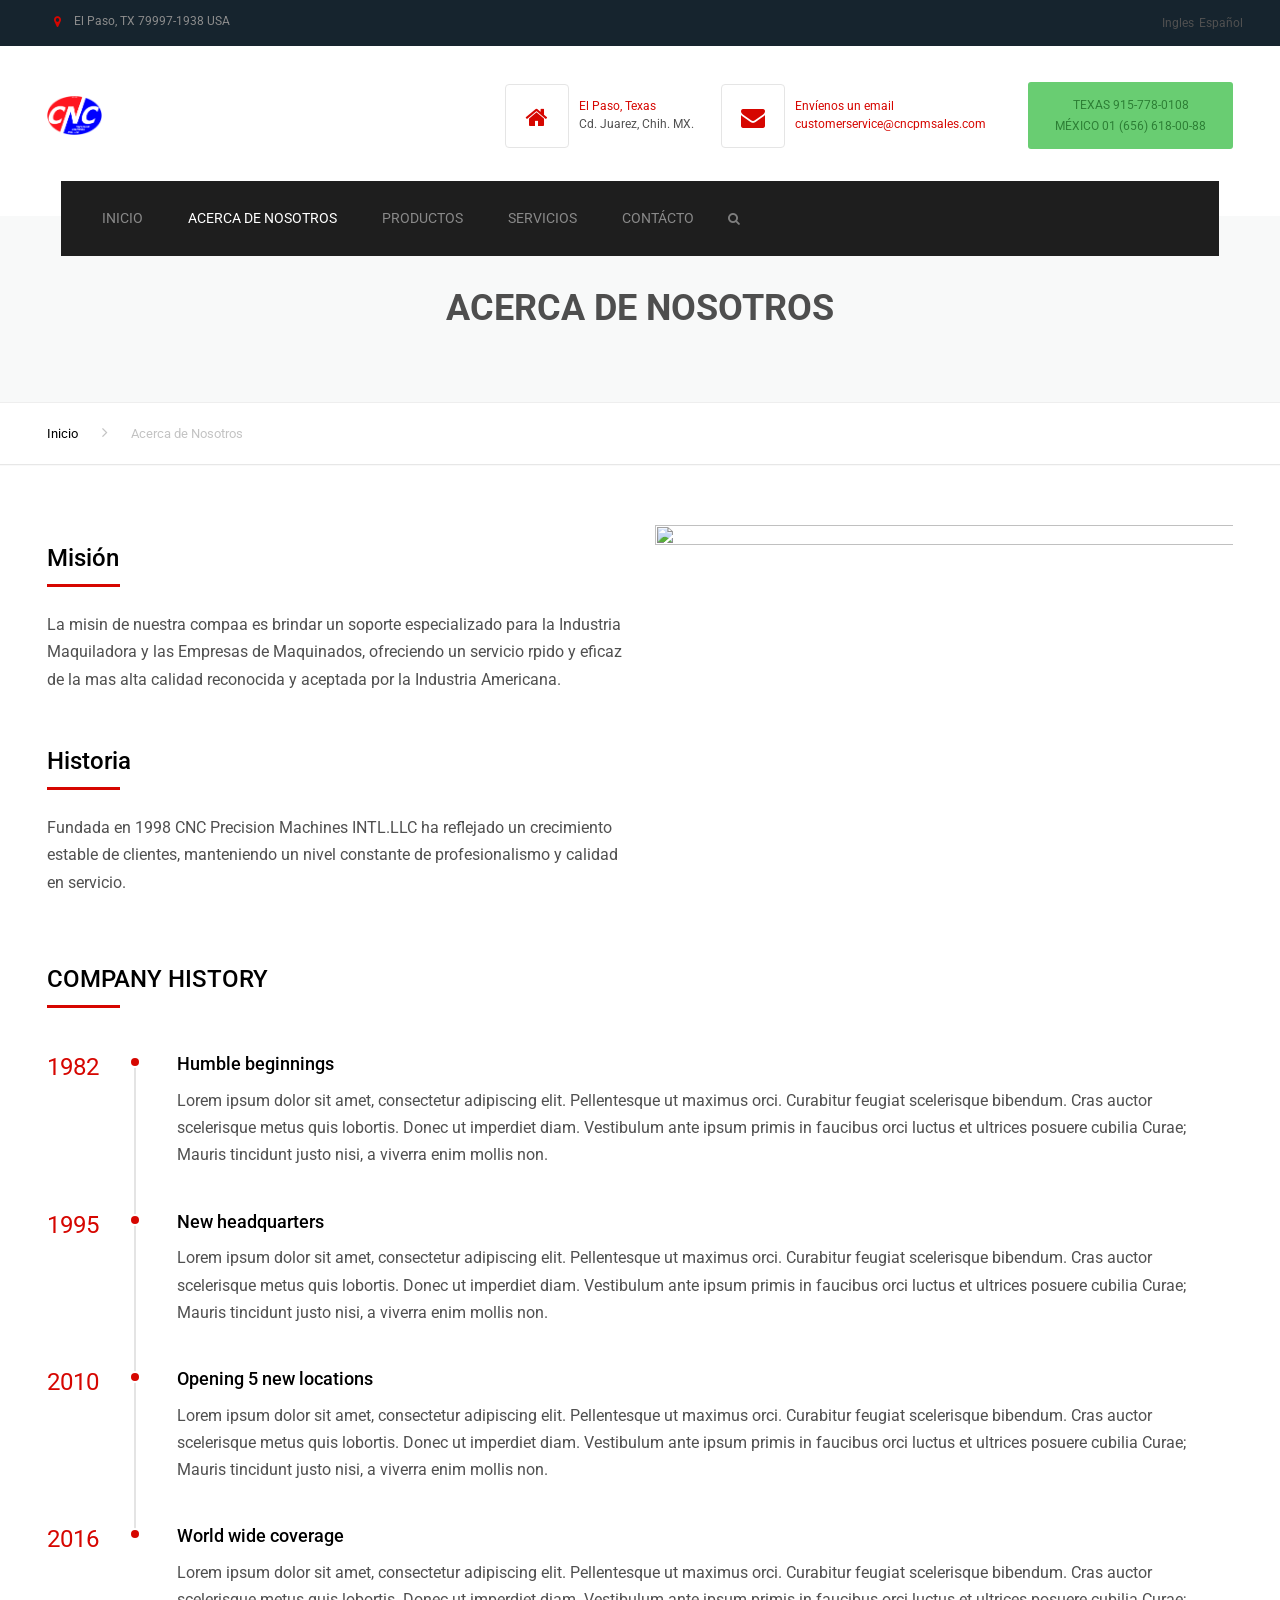
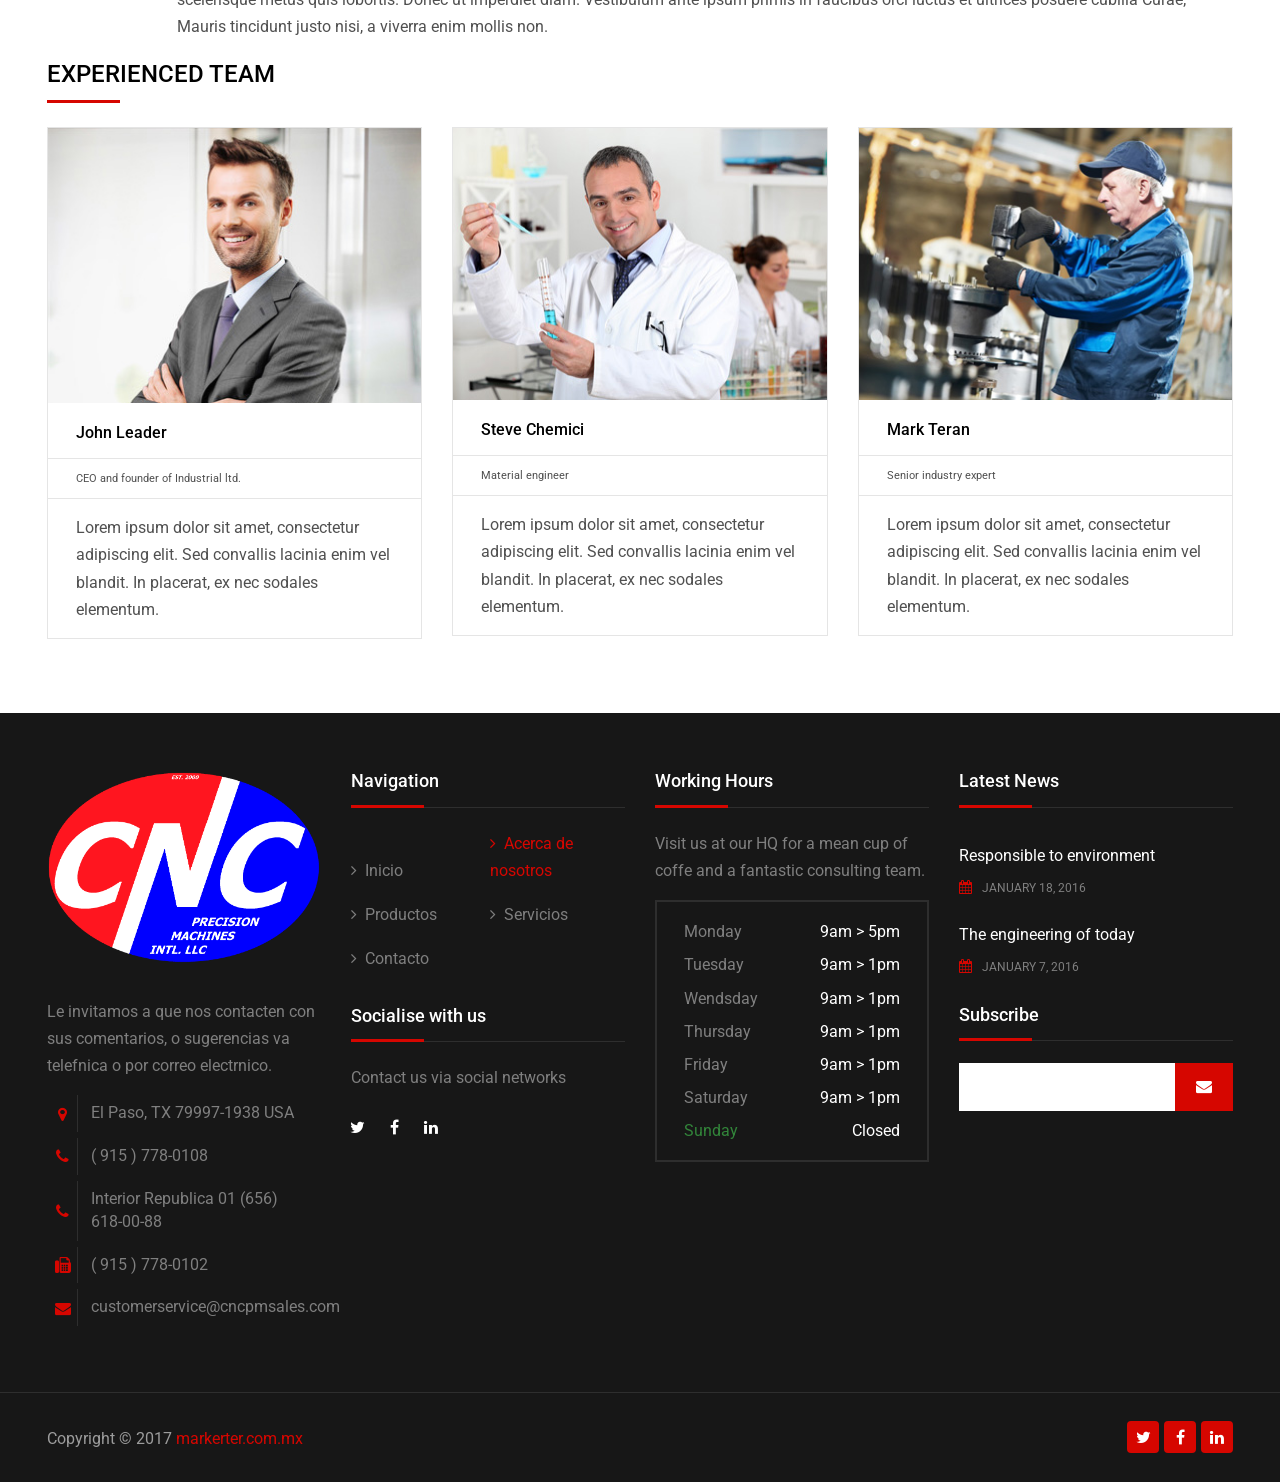
==== aboutUs.html @ 447b5962 "Initial commit: CNC Machines MX website" ====
<!DOCTYPE html>

<html>
<head>
<meta http-equiv="Content-Type" content="text/html; charset=UTF-8">
<meta name="viewport" content="width=device-width, initial-scale=1">
<link href="images/favicon.ico" type="image/x-icon" rel="shortcut icon">
<title>CNC Machines MX - Acerca de Nosotros</title>
<meta name="robots" content="noindex,follow">
<link rel="stylesheet"  href="css/font-awesome.min.css" type="text/css" media="all">
<link rel="stylesheet" href="css/owl.carousel.css" type="text/css" media="all">
<link rel="stylesheet" href="css/bootstrap.css" type="text/css" media="all">
<link rel="stylesheet"  href="css/core.css" type="text/css" media="all">
<link rel="stylesheet"  href="css/components.css" type="text/css" media="all">
<link rel="stylesheet"  href="css/style.css" type="text/css" media="all">
<link rel="stylesheet"  href="css/css.css" type="text/css" media="all">
<link href="https://fonts.googleapis.com/css?family=Roboto:100,100i,300,300i,400,400i,500,500i,700,700i,900,900i&amp;subset=cyrillic,cyrillic-ext,greek,greek-ext,latin-ext,vietnamese" rel="stylesheet">
<link rel="stylesheet"  href="css/js_composer.min.css" type="text/css" media="all">
<script type="text/javascript" src="js/jquery-1.9.1.min.js"></script>

<!-- END GADWP Universal Tracking -->

</head>

<body>
<div class="site">
  <div class="top-bar top-bar-style-1 clearfix classic visible-lg-block">
    <div class="container">
      <div class="col-md-6">
        <div id="anpstext-7" class="widget widget_anpstext text-left">
          <div class="row">
            <ul class="contact-info">
              <li><i class="fa fa-map-marker"></i>El Paso, TX 79997-1938 USA</li>
            </ul>
          </div>
        </div>
      </div>
      <div class="col-md-6">
        <div id="anpssocial-2" class="widget widget_anpssocial text-right">
          <div class="row">
            <ul class="social">
              <li><a style="width: auto;" href="" target="_self">Ingles</a></li>
              <li><a style="width: auto;" href="" target="_self">Español</a></li>
            </ul>
          </div>
        </div>
      </div>
    </div>
  </div>
  <header class="site-header full-width logo-background">
    <div class="container preheader-wrap"> 
      <!-- logo -->
      <div class="logo"> <a href=""> <span class="logo-wrap"><img src="images/style-1.png" alt="Industrial" class="logo-img" style="height:39px"></span> <span class="logo-sticky"><img src="images/style-1(1).png" alt="Industrial" class="logo-img"></span> <span class="logo-mobile"><img src="images/style-1(1).png" alt="Industrial" class="logo-img"></span> </a> </div>
      <!-- /logo -->
      
      <div class="large-above-menu">
        <div id="anpstext-8" class="widget widget_anpstext">
          <ul class="contact-info">
            <li><i class="fa fa-home"></i><span class="important">El Paso, Texas </span><br>
              Cd. Juarez, Chih. MX.</li>
            <li><i class="fa fa-envelope"></i><span class="important">Envíenos un email</span><br>
              <a href="mailto:customerservice@cncpmsales.com">customerservice@cncpmsales.com</a></li>
          </ul>
        </div>
        <div id="anpscontactnumber-2" class="widget widget_anpscontactnumber">
          <div class="contact-number" style="background-color: #69cd72"> <span class="contact-number-text" style=" color: #2d7f35; font-size: 12px;">Texas 915-778-0108</span> <span class="contact-number-text" style=" color: #2d7f35; font-size: 12px;">México 01 (656) 618-00-88</span> </div>
        </div>
      </div>
    </div>
    <!-- /container -->
    <div class="header-wrap clearfix">
      <div class="container"> 
        <!-- Main menu & above nabigation -->
        <nav class="site-navigation">
          <div class="mobile-wrap">
            <button class="burger"><span class="burger-top"></span><span class="burger-middle"></span><span class="burger-bottom"></span></button>
            <!-- Only for mobile (search) -->
            <div class="site-search hidden-lg">
              <form method="get" id="searchform-header" class="searchform-header" action="">
                <input class="searchfield" name="s" type="text" placeholder="Search">
                <button type="submit" class="submit"><i class="fa fa-search"></i></button>
              </form>
            </div>
            <!-- END only for mobile -->
            <ul id="main-menu" class="main-menu">
              <li class="menu-item menu-item-type-post_type menu-item-object-page menu-item-has-children"><a href="index.html" target="_parent">Inicio</a></li>
              <li class="menu-item menu-item-type-post_type menu-item-object-page menu-item-home current-menu-item page_item page-item-1096 current_page_item"> <a href="aboutUs.html" target="_parent">Acerca de Nosotros</a> 
                <!--ul class="sub-menu">
                  <li class="menu-item menu-item-type-post_type menu-item-object-page"><a href="">Toggles &amp; accordions</a></li>
                  <li class="menu-item menu-item-type-post_type menu-item-object-page"><a href="">Tabs</a></li>
                  <li class="menu-item menu-item-type-post_type menu-item-object-page"><a href="">Tables</a></li>
                  <li class="menu-item menu-item-type-post_type menu-item-object-page"><a href="">Progress bars</a></li>
                  <li class="menu-item menu-item-type-post_type menu-item-object-page"><a href="">Notifications</a></li>
                  <li class="menu-item menu-item-type-post_type menu-item-object-page"><a href="">Gallery</a></li>
                  <li class="menu-item menu-item-type-post_type menu-item-object-page"><a href="">Video</a></li>
                  <li class="menu-item menu-item-type-post_type menu-item-object-page"><a href="">Faq</a></li>
                  <li class="menu-item menu-item-type-post_type menu-item-object-page"><a href="">Typography</a></li>
                </ul--> 
                <span class="mobile-showchildren"><i class="fa fa-angle-down"></i></span> </li>
              <li class="menu-item menu-item-type-post_type menu-item-object-page menu-item-has-children"><a href="productos.html">Productos</a> <span class="mobile-showchildren"><i class="fa fa-angle-down"></i></span></li>
              <li class="menu-item menu-item-type-post_type menu-item-object-page"><a href="servicios.html" target="_parent">Servicios</a></li>
              <li class="menu-item menu-item-type-post_type menu-item-object-page"><a href="contacto.html" target="_parent">Contácto</a> <span class="mobile-showchildren"><i class="fa fa-angle-down"></i></span></li>
              <li class="menu-search">
                <button class="menu-search-toggle"><i class="fa fa-search"></i></button>
                <div class="menu-search-form hide">
                  <form method="get" action="">
                    <input class="menu-search-field" name="s" type="text" placeholder="Search...">
                  </form>
                </div>
              </li>
            </ul>
          </div>
          <button class="burger pull-right"><span class="burger-top"></span> <span class="burger-middle"></span><span class="burger-bottom"></span></button>
          <!--a href="" target="_self" class="menu-button"><i class="fa fa-globe"></i> Get a quote</a--> 
        </nav>
        <!-- END Main menu and above navigation --> 
      </div>
    </div>
  </header>
  <!---->
    <div class="page-header page-header-sm">
      <h1 class="text-uppercase page-title">Acerca de Nosotros</h1>
    </div>
    <div class="breadcrumb">
      <div class="container">
        <ol>
          <li><a href="http://anpsthemes.com/industrial/demo-1">Inicio</a></li>
          <li>Acerca de Nosotros</li>
        </ol>
      </div>
    </div>
    <div class="container content-container">
      <div class="row">
        <div class=" col-md-12">
          <div class="vc_row wpb_row vc_row-fluid vc_custom_1460122496361">
            <div class="wpb_column vc_column_container vc_col-md-6">
              <div class="vc_column-inner ">
                <div class="wpb_wrapper">

                  <h2 style="text-align: left" class="vc_custom_heading title">Misión</h2>
                  <div class="wpb_text_column wpb_content_element ">
                    <div class="wpb_wrapper">
                      <p>La misin de nuestra compaa es brindar un soporte especializado para la Industria Maquiladora y las Empresas de Maquinados, ofreciendo un servicio rpido y eficaz de la mas alta calidad reconocida y aceptada por la Industria Americana. </p>
                    </div>
                  </div>

                  <h2 style="text-align: left" class="vc_custom_heading title">Historia</h2>
                  <div class="wpb_text_column wpb_content_element ">
                    <div class="wpb_wrapper">
                      <p>Fundada en 1998 CNC Precision Machines INTL.LLC ha reflejado un crecimiento estable de clientes, manteniendo un nivel constante de profesionalismo y calidad en servicio.</p>
                    </div>
                  </div>

                </div>
              </div>
            </div>
            <div class="wpb_column vc_column_container vc_col-md-6">
              <div class="vc_column-inner ">
                <div class="wpb_wrapper">
                  <div class="wpb_single_image wpb_content_element vc_align_left">
                    <figure class="wpb_wrapper vc_figure">
                      <div class="vc_single_image-wrapper   vc_box_border_grey"><img width="590" height="394" src="ima/aboutus.jpg" class="vc_single_image-img attachment-full" alt=""></div>
                    </figure>
                  </div>
                </div>
              </div>
            </div>
          </div>
          <div class="vc_row wpb_row vc_row-fluid vc_custom_1460122436961">
            <div class="wpb_column vc_column_container vc_col-md-12">
              <div class="vc_column-inner ">
                <div class="wpb_wrapper">
                  <h2 style="text-align: left" class="vc_custom_heading title">COMPANY HISTORY</h2>
                  <div class="vc_empty_space" style="height: 20px"><span class="vc_empty_space_inner"></span></div>
                  <div class="timeline">
                    <div class="timeline-item">
                      <div class="timeline-year">1982</div>
                      <div class="timeline-content">
                        <h3 class="timeline-title">Humble beginnings </h3>
                        <div class="timeline-text">Lorem ipsum dolor sit amet, consectetur adipiscing elit. Pellentesque ut maximus orci. Curabitur feugiat scelerisque bibendum. Cras auctor scelerisque metus quis lobortis. Donec ut imperdiet diam. Vestibulum ante ipsum primis in faucibus orci luctus et ultrices posuere cubilia Curae; Mauris tincidunt justo nisi, a viverra enim mollis non.</div>
                      </div>
                    </div>
                    <div class="timeline-item">
                      <div class="timeline-year">1995</div>
                      <div class="timeline-content">
                        <h3 class="timeline-title">New headquarters </h3>
                        <div class="timeline-text">Lorem ipsum dolor sit amet, consectetur adipiscing elit. Pellentesque ut maximus orci. Curabitur feugiat scelerisque bibendum. Cras auctor scelerisque metus quis lobortis. Donec ut imperdiet diam. Vestibulum ante ipsum primis in faucibus orci luctus et ultrices posuere cubilia Curae; Mauris tincidunt justo nisi, a viverra enim mollis non.</div>
                      </div>
                    </div>
                    <div class="timeline-item">
                      <div class="timeline-year">2010</div>
                      <div class="timeline-content">
                        <h3 class="timeline-title">Opening 5 new locations </h3>
                        <div class="timeline-text">Lorem ipsum dolor sit amet, consectetur adipiscing elit. Pellentesque ut maximus orci. Curabitur feugiat scelerisque bibendum. Cras auctor scelerisque metus quis lobortis. Donec ut imperdiet diam. Vestibulum ante ipsum primis in faucibus orci luctus et ultrices posuere cubilia Curae; Mauris tincidunt justo nisi, a viverra enim mollis non.</div>
                      </div>
                    </div>
                    <div class="timeline-item">
                      <div class="timeline-year">2016</div>
                      <div class="timeline-content">
                        <h3 class="timeline-title">World wide coverage </h3>
                        <div class="timeline-text">Lorem ipsum dolor sit amet, consectetur adipiscing elit. Pellentesque ut maximus orci. Curabitur feugiat scelerisque bibendum. Cras auctor scelerisque metus quis lobortis. Donec ut imperdiet diam. Vestibulum ante ipsum primis in faucibus orci luctus et ultrices posuere cubilia Curae; Mauris tincidunt justo nisi, a viverra enim mollis non.</div>
                      </div>
                    </div>
                  </div>
                </div>
              </div>
            </div>
          </div>
          <div class="vc_row wpb_row vc_row-fluid vc_custom_1453212299071">
            <div class="wpb_column vc_column_container vc_col-md-12">
              <div class="vc_column-inner ">
                <div class="wpb_wrapper">
                  <h2 style="text-align: left" class="vc_custom_heading title">EXPERIENCED TEAM</h2>
                </div>
              </div>
            </div>
          </div>
          <div class="vc_row wpb_row vc_row-fluid vc_custom_1453297105826">
            <div class="wpb_column vc_column_container vc_col-md-12">
              <div class="vc_column-inner ">
                <div class="wpb_wrapper">
                  <div class="team team-col-3">
                    <div class="member">
                      <div class="member-wrap">
                        <div class="member-image"><a href=""><img width="370" height="273" src="ima/team-1-2.jpg" class="attachment-anps-team size-anps-team wp-post-image" alt=""></a></div>
                        <a href="">
                        <h3 class="member-name">John Leader</h3>
                        </a><span class="member-title">CEO and founder of Industrial ltd.</span>
                        <p class="member-desc">Lorem ipsum dolor sit amet, consectetur adipiscing elit. Sed convallis lacinia enim vel blandit. In placerat, ex nec sodales elementum.</p>
                      </div>
                    </div>
                    <div class="member">
                      <div class="member-wrap">
                        <div class="member-image"><a href=""><img width="374" height="273" src="ima/team2.jpg" class="attachment-anps-team size-anps-team wp-post-image" alt=""></a></div>
                        <a href="">
                        <h3 class="member-name">Steve Chemici</h3>
                        </a><span class="member-title">Material engineer</span>
                        <p class="member-desc">Lorem ipsum dolor sit amet, consectetur adipiscing elit. Sed convallis lacinia enim vel blandit. In placerat, ex nec sodales elementum.</p>
                      </div>
                    </div>
                    <div class="member">
                      <div class="member-wrap">
                        <div class="member-image"><a href=""><img width="374" height="273" src="ima/team3.jpg" class="attachment-anps-team size-anps-team wp-post-image" alt=""></a></div>
                        <a href="">
                        <h3 class="member-name">Mark Teran</h3>
                        </a><span class="member-title">Senior industry expert</span>
                        <p class="member-desc">Lorem ipsum dolor sit amet, consectetur adipiscing elit. Sed convallis lacinia enim vel blandit. In placerat, ex nec sodales elementum.</p>
                      </div>
                    </div>
                  </div>
                </div>
              </div>
            </div>
          </div>
          <div class="vc_row-full-width vc_clearfix"></div>
        </div>
      </div>
      <!-- end .row --> 
    </div>
    <!-- end .container --> 

  <div class="clearfix"></div>
  <footer class="site-footer">
    <div class="container">
      <div class="row">
        <div class="col-md-3 col-xs-6">
          <div  class="widget widget_anpsimages"> <img alt="" src="images/style-1.png"> </div>
          <div id="anpsspacings-2" class="widget widget_anpsspacings">
            <div class="empty-space block" style="height:2px;"></div>
          </div>
          <div id="text-1" class="widget widget_text">
            <div class="textwidget">
              <p>Le invitamos  a que nos contacten con sus comentarios, o sugerencias va telefnica o por correo electrnico.</p>
            </div>
          </div>
          <div id="anpstext-3" class="widget widget_anpstext">
            <ul class="contact-info">
              <li><i class="fa fa-map-marker"></i>El Paso, TX 79997-1938 USA</li>
              <li><i class="fa fa-phone"></i>( 915 ) 778-0108</li>
              <li><i class="fa fa-phone"></i>Interior Republica 01 (656) 618-00-88</li>
              <li><i class="fa fa-fax"></i>( 915 ) 778-0102</li>
              <li><i class="fa fa-envelope"></i><a href="mailto:customerservice@cncpmsales.com">customerservice@cncpmsales.com</a></li>
            </ul>
          </div>
        </div>
        <div class="col-md-3 col-xs-6">
          <div  class="widget anps_menu_widget">
            <h3 class="widget-title">Navigation</h3>
            <ul  class="menu">
              <li  class="menu-item menu-item-type-post_type menu-item-object-page"> <a href="index.html">Inicio</a></li>
              <li  class="menu-item menu-item-type-post_type menu-item-object-page menu-item-home current-menu-item page_item"><a href="aboutUs.html">Acerca de nosotros</a> </li>
              <li class="menu-item menu-item-type-post_type menu-item-object-page"><a href="productos.html">Productos</a> </li>
              <li class="menu-item menu-item-type-post_type menu-item-object-page"><a href="servicios.html">Servicios</a></li>
              <li class="menu-item menu-item-type-post_type menu-item-object-page"><a href="contacto.html" target="_parent">Contacto</a></li>
            </ul>
          </div>
          <div  class="widget widget_text">
            <h3 class="widget-title">Socialise with us</h3>
            <div class="textwidget">Contact us via social networks</div>
          </div>
          <div  class="widget widget_anpssocial">
            <ul class="social social-minimal">
              <li><a href="" target="_self"><i class="fa fa-twitter"></i></a></li>
              <li><a href="" target="_self"><i class="fa fa-facebook"></i></a></li>
              <li><a href="" target="_self"><i class="fa fa-linkedin"></i></a></li>
            </ul>
          </div>
        </div>
        <div class="col-md-3 col-xs-6">
          <div id="text-2" class="widget widget_text">
            <h3 class="widget-title">Working Hours</h3>
            <div class="textwidget">Visit us at our HQ for a mean cup of coffe and a fantastic consulting team.</div>
          </div>
          <div id="anpsopeningtime-2" class="widget widget_anpsopeningtime">
            <table class="working-hours">
              <tbody>
                <tr>
                  <th>Monday</th>
                  <td>9am &gt; 5pm</td>
                </tr>
                <tr>
                  <th>Tuesday</th>
                  <td>9am &gt; 1pm</td>
                </tr>
                <tr>
                  <th>Wendsday</th>
                  <td>9am &gt; 1pm</td>
                </tr>
                <tr>
                  <th>Thursday</th>
                  <td>9am &gt; 1pm</td>
                </tr>
                <tr>
                  <th>Friday</th>
                  <td>9am &gt; 1pm</td>
                </tr>
                <tr>
                  <th>Saturday</th>
                  <td>9am &gt; 1pm</td>
                </tr>
                <tr>
                  <th class="important">Sunday</th>
                  <td class="important">Closed</td>
                </tr>
              </tbody>
            </table>
          </div>
        </div>
        <div class="col-md-3 col-xs-6">
          <div id="recent-posts-3" class="widget widget_recent_entries">
            <h3 class="widget-title">Latest News</h3>
            <ul>
              <li> <a href="">Responsible to environment</a> <span class="post-date">January 18, 2016</span> </li>
              <li> <a href="">The engineering of today</a> <span class="post-date">January 7, 2016</span> </li>
            </ul>
          </div>
          <div id="newsletterwidget-2" class="widget widget_newsletterwidget">
            <h3 class="widget-title">Subscribe</h3>
            <div class="tnp tnp-widget">
              <form method="post" action="" onsubmit="return newsletter_check(this)">
                <input type="hidden" name="nr" value="widget">
                <div class="tnp-field tnp-field-email">
                  <label>Email</label>
                  <input class="tnp-email" type="email" name="ne" required placeholder="">
                </div>
                <div class="tnp-field tnp-field-button">
                  <input class="tnp-submit" type="submit" value="Subscribe">
                </div>
              </form>
            </div>
          </div>
        </div>
      </div>
    </div>
    <div class="copyright-footer">
      <div class="container">
        <div class="row">
          <div class="col-md-6">
            <div id="text-3" class="widget widget_text">
              <div class="textwidget">Copyright © 2017 <a href="https://www.markerter.com.mx" target="_blank">markerter.com.mx</a></div>
            </div>
          </div>
          <div class="col-md-6 text-right">
            <div id="anpssocial-3" class="widget widget_anpssocial">
              <ul class="social">
                <li><a href="" target="_blank"><i class="fa fa-twitter"></i></a></li>
                <li><a href="" target="_blank"><i class="fa fa-facebook"></i></a></li>
                <li><a href="" target="_blank"><i class="fa fa-linkedin"></i></a></li>
              </ul>
            </div>
          </div>
        </div>
      </div>
    </div>
  </footer>
</div>
<script type="text/javascript">
/* <![CDATA[ */
var anps = {"":"","":"","":""};
/* ]]> */
</script> 
<script type="text/javascript" src="js/functions.js"></script> 
<script type="text/javascript" src="js/scripts.js"></script> 
<script type="text/javascript" src="js/jquery.blockUI.min.js"></script> 
<script type="text/javascript" src="js/cart-fragments.min.js"></script> 
<script type="text/javascript" src="js/modernizr.js"></script> 
<script type="text/javascript" src="js/countto.js"></script> 
<script type="text/javascript" src="js/moment.js"></script> 
<script type="text/javascript" src="js/pikaday.js"></script> 
<script type="text/javascript" src="js/jquery.swipebox.js"></script> 
<script type="text/javascript" src="js/bootstrap.min.js"></script> 
<script type="text/javascript" src="js/isotope.pkgd.min.js"></script> 
<script type="text/javascript" src="js/doubletaptogo.js"></script> 
<script type="text/javascript" src="js/owl.carousel.js"></script> 

</body>
</html>
---- css/core.css ----
/*
* Table of content
*
*
* HEADER
* Above nav bar
* Header sticky
* Header classic
* Menu description
* Header Center
* Header Bottom
* Burger Icon
* Header Style 4
* Vertical Header
* Megamenu
* Wordpress specific styles for widgets in header
* Transparent Header
* Vertical Header
* Full Width Header
* Large Above Menu
* Heading in case of full-width header
*
* HELPER AND BASIC CLASSES
* Admin bar logo fix
* Section Spacing
* Backgrounds
*
* SITE FOOTER
* Copyright Footer
* Page Content & Sidebar Divider
* Widgets
*   Anps menu
*   Contact Number Widget
*   Sidebar Widgets
*   Recent News Widget
* WordPress Widgets
*   Classic WP menu
*   Anps Menu widget
*   Search widget
*   Pages widget
*   RSS widget
*   Calendar widget
*
* REVOLUTION SLIDER NAVIGATION
*
* CUSTOM PADDINGS (HELPER CLASSES)
*
* WOOCOMMERCE
* Cart totals
* Cross sells
* Coupon
* Quantity field
* Mini cart
* WooCommerce Checkout
* Site Notice
* Boxed layout
*/


/* # Header */

body,
html {
  height: 100%;
}

html.show-menu .site::after {
  background: #000 none repeat scroll 0 0;
  bottom: 0;
  content: "";
  left: 0;
  opacity: .3;
  position: absolute;
  right: 0;
  top: 0;
  transition: opacity .2s ease 0s;
  z-index: 3;
}

html.show-menu header {
  background: #b2b2b2;
  border-color: transparent;
}

html.show-menu header.transparent {
  background: transparent;
}

.show-menu .site-header .container {
  width: 100%;
}

header {
  position: relative;
  z-index: 10;
}

header .header-wrap {
  padding-left: 15px;
  padding-right: 15px;
  position: relative;
}

header.transparent {
  height: 80px;
  position: absolute;
  width: 100%;
}

.site-navigation > ul {
  padding: 0;
}

.main-menu {
  margin-top: 5px;
  padding-left: 0;
}

@media (max-width: 400px) {
  .main-menu {
    margin-top: 60px;
  }
}

@media (max-width: 400px) {
  .above-nav-bar + .main-menu,
  .large-above-menu + .main-menu,
  .site-search + .main-menu {
    margin-top: 0;
  }
}

nav.site-navigation {
  margin-bottom: 12px;
  margin-top: 21px;
  min-width: 50px;
  z-index: 50;
}

nav.site-navigation ul li a {
  color: #fff;
  font-family: "Montserrat", sans-serif;
  font-size: 13px;
  text-decoration: none;
  text-transform: uppercase;
}

nav.site-navigation .above-nav-bar ul li a {
  text-transform: none;
}

nav.site-navigation ul li a:active,
nav.site-navigation ul li a:focus,
nav.site-navigation ul li a:hover {
  color: #fab702;
}

nav.site-navigation ul li {
  display: inline-block;
  float: none;
  list-style: none;
  position: relative;
  vertical-align: middle;
}

/* ## Above nav bar */

.style-4 .above-nav-bar > * + * {
  margin-left: 20px;
}

.above-nav-bar .widget-title {
  display: none;
}

.above-nav-bar > ul > li {
  margin-left: 5px;
}

@media (max-width: 400px) {
  .show-menu .above-nav-bar {
    margin-top: 67px;
  }
}

@media (max-width: 400px) {
  .site-search + .above-nav-bar {
    margin-top: 0;
  }
}

/* ## Header sticky */

.logo-sticky,
.logo-wrap {
  display: none;
}

header.sticky {
  left: 0;
  position: fixed;
  top: 0;
  width: 100%;
}

@media (min-width: 768px) and (max-width: 1199px) {
  header.sticky.full-width .site-navigation {
    right: 15px;
  }
}

header.sticky.transparent {
  background: #fff none repeat scroll 0 0;
  box-shadow: 1px 0 4px rgba(0, 0, 0, 0.15);
  transition: background .3s ease-in-out;
}

.logo-sticky {
  display: none;
}

.sticky .logo-sticky {
  display: block;
}

.sticky .logo-mobile,
.sticky .logo-wrap {
  display: none;
}

/* ## Header classic */

header.classic {
  background: #fff;
  border: none;
  box-shadow: 1px 0 4px rgba(0, 0, 0, 0.15);
}

@media (min-width: 1200px) {
  header.classic .site-navigation {
    margin-top: 0;
    padding-top: 19px;
  }

  header.classic .logo + .site-navigation {
    margin-top: 0;
    padding-top: 7px;
  }
}

@media (min-width: 1200px) {
  .header {
    transition: opacity .3s ease;
    width: 100%;
  }

  .logo {
    position: absolute;
    top: 50%;
    -webkit-transform: translateY(-50%);
    -ms-transform: translateY(-50%);
    transform: translateY(-50%);
  }

  .logo-wrap {
    display: block;
  }

  .logo-mobile {
    display: none;
  }

  nav.site-navigation {
    margin-top: 19px;
  }

  nav.site-navigation .main-menu {
    margin-bottom: 23px;
  }

  nav.site-navigation .above-nav-bar + .main-menu {
    margin-bottom: 10px;
  }

  nav.site-navigation ul {
    text-align: right;
  }

  nav.site-navigation ul li {
    min-height: 30px;
    text-align: left;
  }

  nav.site-navigation ul.main-menu > li > a {
    padding: 20px 10px 30px;
  }

  nav.site-navigation ul li:last-child > a {
    padding-right: 0;
  }

  nav.site-navigation .sub-menu {
    height: 0;
    overflow: hidden;
  }

  nav.site-navigation li:focus > .sub-menu,
  nav.site-navigation li:hover > .sub-menu {
    height: auto;
    overflow: visible;
  }

  nav.site-navigation > ul > li a {
    padding: 10px 16px;
  }

  nav.site-navigation ul li > ul.sub-menu {
    background: #fff;
    box-shadow: 0 1px 1px 0 rgba(0, 0, 0, 0.1);
    left: 0;
    padding-left: 0;
    position: absolute;
    text-align: left;
    top: 100%;
    width: 240px;
    z-index: 100;
  }

  nav.site-navigation ul li > ul.sub-menu a {
    clear: both;
    color: #767676;
    display: block;
    font-size: 12px;
    padding: 13px 20px;
    width: 100%;
  }

  nav.site-navigation ul li > ul.sub-menu li {
    width: 100%;
  }

  nav.site-navigation ul li > ul.sub-menu li:not(:last-child) {
    border-bottom: 1px solid #ececec;
  }

  nav.site-navigation ul li > ul.sub-menu ul.sub-menu {
    left: 100%;
    top: 0;
  }

  .above-nav-bar {
    text-align: right;
  }

  .vertical-menu .above-nav-bar {
    text-align: center;
  }

  .vertical-menu .above-nav-bar .mini-cart-content {
    right: auto;
    -webkit-transform: translateX(-50%);
    -ms-transform: translateX(-50%);
    transform: translateX(-50%);
  }

  .above-nav-bar > ul {
    display: inline-block;
  }

  .mobile-showchildren {
    display: none;
  }

  /* ### Classic header type - desktop */

  .site-header.sticky .mobile-wrap > ul > li > ul.sub-menu {
    top: 40px;
  }

  header.site-header.classic {
    padding-bottom: 0;
  }

  header.site-header.classic .mobile-wrap > ul > li > ul.sub-menu {
    top: 45px;
  }

  header.site-header.classic .mobile-wrap > ul > li ul.sub-menu > *:first-of-type > a {
    border-top: 1px solid #eff0f0;
  }

  header.site-header.classic nav.site-navigation ul li a {
    color: #8c8c8c;
  }

  header.site-header.classic .site-navigation .mobile-wrap > ul > li > a {
    color: #000;
  }

  header.site-header.classic .main-menu {
    margin: 5px 0;
  }

  header.site-header.classic nav.site-navigation ul.main-menu > li > a {
    padding-bottom: 27px;
    padding-top: 27px;
  }

  header .sub-menu > li.menu-item-has-children > a {
    position: relative;
  }

  header .sub-menu > li.menu-item-has-children > a::after {
    color: #8c8c8c;
    content: "\f105";
    font-family: "FontAwesome";
    position: absolute;
    right: 20px;
  }

  header .sub-menu > li.menu-item-has-children > a:focus::after,
  header .sub-menu > li.menu-item-has-children > a:hover::after {
    color: #fff;
  }

  /* ## Transparent - desktop */

  header.transparent nav.site-navigation .mobile-wrap > ul > li:focus > ul.sub-menu,
  header.transparent nav.site-navigation .mobile-wrap > ul > li:hover > ul.sub-menu {
    padding-top: 0;
  }

  header.transparent nav.site-navigation {
    margin-bottom: 0;
  }
}

/* ## Menu description */

.menu-item-desc {
  clear: both;
  display: block;
  line-height: 1.3em;
  margin-bottom: 15px;
  opacity: .9;
}

@media (min-width: 1200px) {
  .menu-item-desc {
    color: #8c8c8c;
    font-size: 11px;
    line-height: 1em;
    margin: 0;
    max-width: 200px;
    padding: 0 10px;
  }

  .site-header.vertical .menu-item-desc {
    color: #8c8c8c;
    margin-bottom: 15px;
  }

  .site-header.transparent .menu-item-desc {
    color: #fff;
  }

  .site-header.style-4 .menu-item-desc {
    padding: 0 20px;
  }
}

/* ## Header Center */

@media (min-width: 1200px) {
  header.center {
    text-align: center;
  }

  header.center .logo {
    display: inline-block;
    float: none !important;
    margin-top: 15px;
    position: static;
    -webkit-transform: none;
    -ms-transform: none;
    transform: none;
  }

  header.center .site-navigation {
    float: none !important;
  }

  header.center .site-navigation .mobile-wrap {
    display: inline-block;
  }
}

/* ## Header Bottom */

header.bottom {
  min-height: 77px;
  /* Fix spacing issue on sticky */
}

html:not(.show-menu) header.bottom:not(.sticky) {
  left: 0;
  margin: 0;
  position: absolute;
  top: 100%;
  -webkit-transform: translateY(-100%);
  -ms-transform: translateY(-100%);
  transform: translateY(-100%);
  width: 100%;
}

header.bottom ~ .site-main {
  padding-top: 0 !important;
}

@media (max-width: 1199px) {
  html {
    max-width: 100%;
  }

  body .site {
    transition: -webkit-transform .2s;
    transition: transform .2s;
    transition: transform .2s, -webkit-transform .2s;
  }

  body .site::after {
    opacity: 0;
    transition: opacity .2s;
  }

  .site-navigation {
    bottom: 0;
    margin-top: 21px;
    position: relative;
    right: 0;
    top: 0;
  }

  .site-navigation .mobile-wrap {
    background: #171717;
    border-left: 1px solid #000;
    box-shadow: inset -1px 0 3px 3px rgba(0, 0, 0, 0.75);
    height: 100%;
    overflow-y: auto;
    padding: 20px 20px 20px 15px;
    -webkit-transform: translateX(290px);
    -ms-transform: translateX(290px);
    transform: translateX(290px);
    transition: all .2s;
  }

  .site-navigation .mobile-wrap .menu-notice {
    color: #fff;
  }
.site-navigation .mobile-wrap a{
  color: #898989;
}

  .site-navigation .main-menu {
    padding-left: 5px;
  }

  .site-navigation .main-menu li {
    display: block;
    position: relative;
  }

  .site-navigation .main-menu li a {
    display: block;
    font-family: "Montserrat", sans-serif;
    font-size: 13px;
    font-weight: normal;
    min-height: 40px;
    padding-top: 10px;
    text-transform: uppercase;
  }

  .site-navigation .main-menu li a:active,
  .site-navigation .main-menu li a:focus,
  .site-navigation .main-menu li a:hover {
    color: #fab702;
  }

  .site-navigation .main-menu li ul li a::before {
    content: "\f105";
    font-family: "FontAwesome";
    margin-right: 10px;
  }

  .site-navigation .main-menu li.current-menu-item > a {
    color: #fab702;
  }

  .site-navigation .main-menu .megamenu > *,
  .site-navigation .main-menu > li {
    border-bottom: 1px solid rgba(255, 255, 255, 0.2);
  }

  .site-navigation .main-menu .megamenu > * > ul,
  .site-navigation .main-menu > li > ul {
    min-width: 100%;
    padding: 10px 0;
  }

  .site-navigation .main-menu .megamenu > * > ul a,
  .site-navigation .main-menu > li > ul a {
    font-size: 12px;
    min-height: 32px;
    padding-top: 0;
  }

  .site-navigation .main-menu .megamenu > * ul li ul li,
  .site-navigation .main-menu > li ul li ul li {
    padding-left: 10px;
  }

  .site-navigation .main-menu ul {
    padding-left: 0;
  }

  .site-navigation .mobile-showchildren {
    background-color: transparent;
    color: #fff;
    cursor: pointer;
    padding: 10px 15px;
    position: absolute;
    right: 0;
    top: 0;
    z-index: 10;
  }

  .site-navigation .mobile-showchildren:active,
  .site-navigation .mobile-showchildren:hover {
    color: #fab702;
  }

  .site-navigation .sub-menu .mobile-showchildren {
    padding: 0 15px;
  }

  .logo {
    margin-top: 20px;
  }

  .above-nav-bar {
    text-align: left;
  }

  .above-nav-bar > ul {
    display: block;
    margin-bottom: 0;
  }

  .above-nav-bar > ul.contact-info > li {
    clear: both;
    margin-bottom: 13px;
    width: 100%;
  }

  .site {
    width: 100%;
  }

  .top-bar > .container {
    width: 100%;
  }

  .ghost-nav-wrap {
    margin-top: 0;
    pointer-events: none;
    position: fixed;
    width: 290px;
    z-index: 1;
  }

  html.show-menu body .site {
    -webkit-transform: translateX(-290px) translateZ(0);
    transform: translateX(-290px) translateZ(0);
    transition: -webkit-transform .2s;
    transition: transform .2s;
    transition: transform .2s, -webkit-transform .2s;
  }

  html.show-menu body .ghost-nav-wrap {
    pointer-events: all;
    position: fixed;
    right: 0;
    -webkit-transform: translateX(0);
    -ms-transform: translateX(0);
    transform: translateX(0);
    transition: -webkit-transform .2s;
    transition: transform .2s;
    transition: transform .2s, -webkit-transform .2s;
    width: 290px;
  }

  html.show-menu body .ghost-nav-wrap .mobile-wrap {
    position: relative;
    -webkit-transform: translateX(0);
    -ms-transform: translateX(0);
    transform: translateX(0);
    transition: -webkit-transform .2s;
    transition: transform .2s;
    transition: transform .2s, -webkit-transform .2s;
  }

  .site .site-navigation .mobile-wrap {
    display: none;
  }

  .site-search form {
    margin-bottom: 20px;
    position: relative;
  }

  .site-search form input.searchfield {
    background: #353535;
    border: 1px solid transparent;
    border-radius: 3px;
    height: 37px;
    margin: 5px;
    padding: 7px 16px;
    width: 100%;
  }

  .site-search form button.submit {
    background: transparent none repeat scroll 0 0;
    border: medium none transparent;
    color: #717171;
    height: 37px;
    position: absolute;
    right: 5px;
    top: 5px;
    width: 37px;
  }

  .site-search form button.submit:focus,
  .site-search form button.submit:hover {
    color: #fff;
  }

  header.classic > .container {
    padding: 0 15px 18px;
  }

  header.vertical > .container {
    padding-left: 0;
    padding-right: 0;
  }

  header.classic {
    height: 80px;
  }
}

/* ## Burger Icon */

@media (max-width: 400px) {
  .searchform-header {
    padding-left: 55px;
  }
}

.burger {
  -webkit-backface-visibility: hidden;
  backface-visibility: hidden;
  background: transparent;
  border: 1px solid currentColor;
  border-radius: 4px;
  color: #fff;
  display: block;
  height: 39px;
  padding: 10px;
  position: absolute;
  right: 0;
  transition: all 0.4s;
  width: 39px;
}

.mobile-wrap .burger {
  display: none;
}

@media (max-width: 400px) {
  .site-navigation > .burger.active {
    display: none;
  }

  .mobile-wrap .burger {
    border-color: rgba(255, 255, 255, 0.4);
    display: block;
    left: 20px;
    right: auto;
    top: 24px;
    z-index: 9;
  }
}

.burger.active {
  padding: 12px 8px 8px 12px;
}

.burger span {
  -webkit-backface-visibility: hidden;
  backface-visibility: hidden;
  background: currentColor;
  display: block;
  height: 16.66%;
  margin-bottom: 16.66%;
  -webkit-transform: rotate(0) scale(1);
  -ms-transform: rotate(0) scale(1);
  transform: rotate(0) scale(1);
  transition: all 0.4s;
  width: 100%;
}

.burger span.burger-top {
  -webkit-transform: rotate(0) scale(1, 1);
  -ms-transform: rotate(0) scale(1, 1);
  transform: rotate(0) scale(1, 1);
  -webkit-transform-origin: 8.33% 50%;
  -ms-transform-origin: 8.33% 50%;
  transform-origin: 8.33% 50%;
}

.burger span.burger-bottom {
  margin-bottom: 0;
  -webkit-transform: rotate(0) scale(1, 1);
  -ms-transform: rotate(0) scale(1, 1);
  transform: rotate(0) scale(1, 1);
  -webkit-transform-origin: 8.33% 50%;
  -ms-transform-origin: 8.33% 50%;
  transform-origin: 8.33% 50%;
}

.burger span.burger-middle {
  -webkit-transform: scale(1, 1);
  -ms-transform: scale(1, 1);
  transform: scale(1, 1);
}

.burger.active .burger-top {
  -webkit-transform: rotate(45deg) scale(1.13, 1);
  -ms-transform: rotate(45deg) scale(1.13, 1);
  transform: rotate(45deg) scale(1.13, 1);
  transition: all 0.4s ease;
}

.burger.active .burger-bottom {
  -webkit-transform: rotate(-45deg) scale(1.13, 1);
  -ms-transform: rotate(-45deg) scale(1.13, 1);
  transform: rotate(-45deg) scale(1.13, 1);
  transition: all 0.4s ease;
}

.burger.active .burger-middle {
  -webkit-transform: scale(0, 1);
  -ms-transform: scale(0, 1);
  transform: scale(0, 1);
  transition: all 0.4s easin;
}

.burger.active span {
  margin-bottom: 16.66%;
}

.burger:focus,
.burger:hover {
  opacity: .6;
  outline: none;
}

@media (min-width: 1200px) {
  .burger {
    display: none;
  }
}

header.classic .burger {
  border: 1px solid #000;
}

header.classic .burger span {
  background: #000;
}

.top-bar {
  background: #f5f5f5;
  font-family: "Montserrat", sans-serif;
  font-size: 12px;
  position: relative;
  z-index: 200;
}

.top-bar .widget-title {
  display: none;
}

nav.site-navigation .current-menu-item > a {
  background: none !important;
  color: #fab702 !important;
  cursor: default;
}

header a:focus {
  color: #fab702;
  outline: none;
}

/* ## Header Style 4 */

header.style-4 .above-nav-bar {
  margin-bottom: 17px;
}

@media (min-width: 1200px) {
  header.site-header.style-4 nav.site-navigation ul.main-menu > li > a {
    padding-left: 20px;
    padding-right: 20px;
  }

  header.site-header.style-4 nav.site-navigation ul.main-menu > li:last-child a {
    padding-right: 0;
  }
}

/* ## Vertical Header */

@media (min-width: 1200px) {
  body.vertical-menu .site-footer,
  body.vertical-menu .site-main,
  body.vertical-menu .top-bar {
    margin-left: 380px;
  }

  .site-header.vertical {
    background: #fff;
    bottom: 0;
    box-shadow: 1px 0 4px rgba(0, 0, 0, 0.15);
    left: 0;
    position: fixed;
    top: 0;
    width: 380px;
  }

  .site-header.vertical .menu-item > a {
    display: block;
  }

  .site-header.vertical .site-navigation .main-menu ul li a:focus,
  .site-header.vertical .site-navigation .main-menu ul li a:hover {
    color: #fff;
  }

  .site-header.vertical .header-wrap {
    width: 380px;
  }

  .site-header.vertical .logo.relative {
    display: block;
    margin: 60px 60px 0;
    position: relative;
    text-align: center;
    -webkit-transform: translateY(0);
    -ms-transform: translateY(0);
    transform: translateY(0);
    width: auto;
  }

  .site-header.vertical .above-nav-bar {
    border-bottom: 0;
    margin-bottom: 60px;
    margin-top: 60px;
  }

  .site-header.vertical .above-nav-bar > ul {
    display: block;
    margin-left: 0;
    padding: 0;
    text-align: center;
  }

  .site-header.vertical .above-nav-bar > ul.contact-info {
    text-align: center;
  }

  .site-header.vertical .above-nav-bar > ul.contact-info > li {
    clear: both;
    display: block;
    margin: auto;
    margin-bottom: 20px;
    width: 175px;
  }

  .site-header.vertical .above-nav-bar > ul.contact-info > li a {
    font-size: 12px;
  }

  .site-header.vertical .above-nav-bar > ul.contact-info > li a:focus,
  .site-header.vertical .above-nav-bar > ul.contact-info > li a:hover {
    color: #fab702;
  }

  .site-header.vertical .above-nav-bar > ul.contact-info.transparent li::before {
    border-right-color: rgba(0, 0, 0, 0.15);
  }

  .site-header.vertical .above-nav-bar > ul.social li {
    margin: 0 6px 6px;
  }

  .site-header.vertical .above-nav-bar > ul.social li a {
    background: transparent;
    border: 1px solid rgba(0, 0, 0, 0.15);
    font-size: 14px;
  }

  .site-header.vertical .above-nav-bar > ul.social li a:hover i {
    color: #fab702;
  }

  .site-header.vertical .above-nav-bar > ul * {
    border-color: rgba(0, 0, 0, 0.15);
    color: #8c8c8c;
  }

  .site-header.vertical .main-menu > li:not(.mini-cart) {
    border-bottom: 1px solid #ececec;
    display: block;
    float: none;
    line-height: 49px;
    margin: auto;
    text-align: center;
    width: 195px;
  }

  .site-header.vertical .main-menu > li:not(.mini-cart):last-child {
    border-bottom: none;
  }

  .site-header.vertical .main-menu > li:not(.mini-cart) a {
    color: #000;
    line-height: 29px;
    padding: 10px 20px;
  }

  .site-header.vertical .main-menu > li:not(.mini-cart) > ul {
    left: 100%;
    line-height: 50px;
    top: 0;
  }

  .site-header.vertical .main-menu > li:not(.mini-cart):hover > a {
    color: #fab702;
  }

  .site-header.vertical .main-menu > li:not(.mini-cart):hover ul {
    box-shadow: 0 0 2px 0 rgba(0, 0, 0, 0.2);
  }

  .site-header.vertical .main-menu > li:not(.mini-cart).current-menu-item > a {
    color: #fab702;
  }

  .site-header.vertical .main-menu > li:not(.mini-cart).search {
    width: 100%;
  }

  .site-header.vertical .main-menu .sub-menu li a {
    line-height: 30px;
  }

  .site-header.vertical .main-menu .sub-menu > li {
    margin-top: -2px;
  }
}

@media (max-width: 1199px) {
  .site-header.vertical {
    background: #fff;
    border: none;
    box-shadow: 0 1px 2px 1px rgba(0, 0, 0, 0.12);
  }

  .site-header.vertical .logo {
    display: inline-block;
    margin: 20px;
  }

  .site-header.vertical .site-navigation {
    display: inline-block;
    float: right;
    margin: 20px;
    min-height: 36px;
    position: absolute;
  }

  .site-header.vertical .site-navigation .burger {
    background: #fff;
    border-color: #000;
  }

  .site-header.vertical .site-navigation .burger span {
    background: #000;
  }
}

/* ## Megamenu */

@media (min-width: 1200px) {
  .megamenu-wrapper {
    position: static !important;
  }

  header.site-header nav.site-navigation .main-menu > li:hover .megamenu {
    display: block !important;
    opacity: 1;
  }

  header.site-header nav.site-navigation .main-menu .megamenu {
    background-color: #fff;
    border-top: 1px solid #eff0f0;
    box-shadow: 0 1px 1px 0 rgba(0, 0, 0, 0.1);
    display: none !important;
    font-size: 12px;
    left: 0;
    margin-top: 1px;
    opacity: 0;
    overflow: hidden;
    position: absolute;
    right: 0;
    top: 100%;
    width: 100%;
  }

  header.site-header nav.site-navigation .main-menu .megamenu > *:first-of-type {
    padding-left: 0;
  }

  header.site-header nav.site-navigation .main-menu .megamenu > *:first-of-type li {
    padding-left: 29px;
  }

  header.site-header nav.site-navigation .main-menu .megamenu > *:last-of-type {
    padding-right: 0;
  }

  header.site-header nav.site-navigation .main-menu .megamenu > *:last-of-type li {
    padding-right: 29px;
  }

  header.site-header nav.site-navigation .main-menu .megamenu > *:not(:last-of-type)::after {
    background-color: #ececec;
    content: "";
    height: 700px;
    margin-top: -350px;
    position: absolute;
    right: 0;
    top: 0;
    width: 1px;
  }

  header.site-header nav.site-navigation .main-menu .megamenu ul {
    padding: 0;
    text-align: left;
  }

  header.site-header nav.site-navigation .main-menu .megamenu ul li {
    padding: 7px 15px;
    width: 100%;
  }

  header.site-header nav.site-navigation .main-menu .megamenu ul li:not(:last-of-type) {
    border-bottom: 1px solid #ececec;
  }

  header.site-header nav.site-navigation .main-menu .megamenu ul li > * {
    display: inline-block;
    font-size: inherit;
    padding: 5px;
  }

  header.site-header nav.site-navigation .main-menu .megamenu ul li a {
    color: #8c8c8c;
    text-transform: none;
  }

  header.site-header nav.site-navigation .main-menu .megamenu ul li a:focus,
  header.site-header nav.site-navigation .main-menu .megamenu ul li a:hover {
    color: #fab702;
  }
}

.megamenu-title {
  color: #fab702;
  display: inline-block;
  font-family: "Montserrat", sans-serif;
  padding-bottom: 15px;
  text-transform: uppercase;
}

@media (max-width: 1199px) {
  .megamenu {
    width: 100% !important;
  }

  .megamenu > * {
    padding: 0;
  }

  .megamenu > * + * {
    margin-top: 15px;
  }

  .megamenu > *:last-of-type {
    border-bottom: none !important;
  }
}

/* ## Wordpress specific styles for widgets in header */

.ghost-nav-wrap.site-navigation .contact-info li,
.site-header.transparent .contact-info li {
  border: 1px solid rgba(0, 0, 0, 0.2);
  color: #fff;
}

.ghost-nav-wrap.site-navigation .contact-info li *,
.site-header.transparent .contact-info li * {
  color: #fff;
}

.ghost-nav-wrap.site-navigation .contact-info li::before,
.site-header.transparent .contact-info li::before {
  border-color: rgba(0, 0, 0, 0.2);
}

.ghost-nav-wrap.site-navigation .contact-info li a:hover,
.site-header.transparent .contact-info li a:hover {
  color: #fab702;
}

.ghost-nav-wrap.site-navigation ul.social > li > a,
.site-header.transparent ul.social > li > a {
  background: transparent;
  border: 1px solid rgba(0, 0, 0, 0.2);
}

.site-header.classic .above-nav-bar .contact-info li {
  border: 1px solid #d9d9d9;
  color: #8c8c8c;
  margin-left: 10px;
}

.site-header.classic .above-nav-bar .contact-info li * {
  color: #8c8c8c;
}

.site-header.classic .above-nav-bar .contact-info li::before {
  border-color: #d9d9d9;
}

.site-header.classic .above-nav-bar .contact-info li a:hover {
  color: #fab702;
}

.site-header.classic .above-nav-bar ul.social > li > a {
  background: transparent;
  border: 1px solid #d9d9d9;
}

.site-header.classic .above-nav-bar ul.social > li > a:hover {
  border: 1px solid #d9d9d9;
}

.site-header.classic .above-nav-bar .widget {
  color: #8c8c8c;
  display: inline-block;
  float: none;
  margin-left: 10px;
}

/* ## Transparent Header */

.site-header.transparent .widget {
  color: #fff;
  display: inline-block;
  float: none;
  margin-left: 7px;
}

.site-header.transparent .above-nav-bar ul > li:not(:first-child) {
  margin-left: 7px;
}

.site-header.transparent.sticky .burger {
  border: 1px solid #000;
}

.site-header.transparent.sticky .burger span {
  background: #000;
}

/* ## Vertical Header */

.site-header.vertical .main-menu > li.menu-search .menu-search-toggle {
  padding-left: 0;
}

.site-header.vertical ul {
  padding-left: 0;
  text-align: center;
}

.site-header.vertical .menu-search-form {
  left: 50%;
  margin-left: -100px;
  right: auto;
  width: 200px;
  z-index: 999;
}

.site-header.vertical .menu-search-form form {
  padding: 0 7px;
}

.site-header.vertical .menu-search-form .menu-search-field {
  line-height: 24px;
  width: 100%;
}

.site-header.vertical .menu-search-form::before {
  left: 49%;
  right: auto;
}

.site-header.vertical .contact-info {
  text-align: center;
}

.site-header.vertical .contact-info li {
  border: 1px solid #d9d9d9;
  color: #8c8c8c;
  display: table;
  margin: 20px auto;
  margin-left: 0;
  min-width: 175px;
  text-align: center;
}

.site-header.vertical .contact-info li * {
  color: #8c8c8c;
}

.site-header.vertical .contact-info li::before {
  border-color: #d9d9d9;
}

.site-header.vertical .contact-info li a:hover {
  color: #fab702;
}

.site-header.vertical .social {
  display: block;
}

.site-header.vertical .social li a {
  background: transparent;
  border: 1px solid #d9d9d9;
  color: #8c8c8c;
}

.site-header.vertical .social li a:hover,
.site-header.vertical .social li a:focus {
  color: #fab702;
}

.site-header.vertical .social li + li {
  margin-left: 15px;
}

.site-header.vertical .textwidget {
  margin: 10px 0;
  text-align: center;
}

/* ## Full Width Header */

.full-width {
  background-color: #fff;
}

.full-width .site-navigation {
  right: 0;
}

.full-width .menu-button {
  display: none;
}

@media (max-width: 1199px) {
  .full-width .mini-cart {
    right: 55px;
    top: 0;
  }
}

@media (min-width: 768px) and (max-width: 1199px) {
  .full-width {
    right: 15px;
  }
}

@media (min-width: 1200px) {
  .full-width .logo {
    position: absolute;
    top: 0;
    -webkit-transform: none;
    -ms-transform: none;
    transform: none;
  }
}

@media (max-width: 1199px) {
  .full-width .preheader-wrap {
    height: 107px;
    position: relative;
  }

  .full-width .header-wrap {
    position: relative;
  }

  .full-width .site-navigation {
    position: absolute;
    top: -93px;
  }

  .full-width .burger {
    border-color: currentColor;
    color: #000;
  }

  .full-width .burger span {
    background-color: currentColor;
  }

  .full-width .logo {
    left: 15px;
    margin: 0;
    position: absolute;
    top: 50%;
    -webkit-transform: translate3d(0, -50%, 0);
    transform: translate3d(0, -50%, 0);
  }
}

@media (min-width: 1200px) {
  .full-width .preheader-wrap {
    height: 170px;
  }

  .full-width .header-wrap.center .main-menu {
    text-align: center;
  }

  .full-width .header-wrap.sticky {
    left: 0;
    position: fixed;
    top: 0;
    width: 100%;
  }

  .full-width.full-width-has-cart .large-above-menu:not(.style-2) {
    padding-right: 94px;
  }

  .full-width .menu-button {
    display: block;
    font-size: 14px;
    height: 100%;
    line-height: 75px;
    padding: 0 24px;
    position: absolute;
    right: 0;
    text-transform: uppercase;
    top: 0;
  }

  .full-width .menu-button i {
    margin-right: 10px;
  }

  .full-width .logo {
    background-color: currentColor;
    color: transparent;
    display: table;
    height: 100%;
  }

  .full-width .logo::before {
    background-color: currentColor;
    content: "";
    height: 100%;
    position: absolute;
    right: 100%;
    top: 0;
    width: 1200px;
  }

  .full-width .logo::after {
    border-left: 0 solid currentColor;
    border-right: 120px solid transparent;
    border-top: 144px solid currentColor;
    content: "";
    height: 0;
    position: absolute;
    right: -120px;
    top: 0;
    width: 0;
  }

  .full-width .logo > a {
    display: table-row;
  }

  .full-width .large-above-menu,
  .full-width .logo-wrap {
    padding-bottom: 31px;
  }

  .full-width .logo-wrap {
    display: table-cell;
    height: 100%;
    position: relative;
    vertical-align: middle;
    z-index: 9;
  }

  .full-width nav.site-navigation {
    left: 15px;
    margin: 0;
    position: absolute;
    right: 15px;
    top: -35px;
  }

  .full-width nav.site-navigation .main-menu {
    margin: 0;
    padding: 0 20px;
    text-align: left;
  }

  .full-width nav.site-navigation .main-menu li {
    min-height: auto;
  }

  .full-width nav.site-navigation .main-menu > li > a {
    display: block;
    font-size: 14px;
    padding: 24px 21px;
  }

  .full-width .sticky nav.site-navigation {
    top: 0;
  }
}

.menu-notice {
  padding: 24px 21px;
  text-transform: uppercase;
}

@media (min-width: 1200px) {
  .full-width:not(.above-nav-style-2) .mini-cart {
    float: none;
    position: absolute;
    right: 0;
    top: -85px;
  }

  .full-width:not(.above-nav-style-2) .mini-cart-link i {
    font-size: 21px;
  }

  .full-width:not(.above-nav-style-2) .mini-cart-link {
    background: none;
    border: 1px solid #e5e5e5;
    border-radius: 4px;
    height: 64px;
    width: 64px;
  }

  .full-width:not(.above-nav-style-2) .mini-cart-number {
    bottom: 50px;
    left: 50px;
  }
}

@media (min-width: 1200px) {
  .menu-search-toggle {
    padding-left: 15px;
  }
}

.ghost-nav-wrap.site-navigation .widget,
.ghost-nav-wrap.site-navigation .widget > ul > li {
  margin-bottom: 14px;
  margin-left: 0;
}

.ghost-nav-wrap.site-navigation .widget {
  color: #898989;
  display: block;
  margin-left: 5px;
}

.ghost-nav-wrap.site-navigation ul.social > li:not(:first-child) {
  margin-left: 5px;
}

.ghost-nav-wrap.site-navigation ul.social > li a:not(:hover) {
  color: #898989;
}

.ghost-nav-wrap.site-navigation ul.social > li a:hover {
  color: #fab702;
}

@media (min-width: 1000px) {
  .top-bar > .container .col-md-6 + .col-md-6 {
    text-align: right;
  }

  .top-bar .contact-info .important {
    margin-right: 7px;
  }

  .top-bar .contact-info br {
    display: none;
  }
}

@media (max-width: 999px) {
  .top-bar > .container .col-md-6 {
    text-align: center;
  }

  .top-bar > .container .col-md-6 + .col-md-6 {
    margin-top: 0;
  }

  .top-bar > .container .col-md-6 .textwidget,
  .top-bar > .container .col-md-6 .widget {
    display: block;
    margin-left: 0;
    text-align: center;
  }

  .top-bar > .container .col-md-6 .contact-info {
    height: auto;
  }

  .top-bar > .container .col-md-6 .contact-info li {
    margin-left: 20px;
  }
}

/* ## Large Above Menu */

@media (min-width: 1200px) {
  .large-above-menu {
    display: table;
    float: right;
    height: 100%;
  }

  .large-above-menu > * {
    display: table-cell;
    padding-left: 30px;
    vertical-align: middle;
  }
}

.large-above-menu .widget-title {
  display: none;
}

.large-above-menu.large-above-menu-right {
  margin-top: 23px;
}

/* ## Heading in case of full-width header */

@media (min-width: 1200px) {
  .site-header.full-width + .site-main .page-header:not(.page-header-media) {
    padding: 90px 0 56px;
  }
}

/* # Helper and Basic classes */

::-moz-selection {
  background-color: #fab702;
  color: #fff;
}

::selection {
  background-color: #fab702;
  color: #fff;
}

body {
  color: #898989;
  font-family: "PT Sans", sans-serif;
  -moz-osx-font-smoothing: grayscale;
  -webkit-font-smoothing: antialiased;
  line-height: 1.7em;
}

a {
  color: #fab702;
}

a:not([class*=""]) {
  transition: background-color .2s, color .2s;
}

a > h1,
a > h3,
a > h4,
a > h5,
a > h6,
a > h2 {
  transition: .4s opacity;
}

a:focus,
a:hover {
  color: #ffcc43;
  text-decoration: none;
}

a:focus > h1,
a:focus > h3,
a:focus > h4,
a:focus > h5,
a:focus > h6,
a:focus > h2,
a:hover > h1,
a:hover > h3,
a:hover > h4,
a:hover > h5,
a:hover > h6,
a:hover > h2 {
  opacity: .7;
}

.w-255 {
  width: 255px;
}

.w-350 {
  width: 350px;
}

.margin-l-5 {
  margin-left: 5px;
}

.top-margin-70 {
  margin-top: 70px;
}

.font-size-30 {
  font-size: 30px;
}

.no-border {
  border: none;
}

.clear {
  clear: both;
}

@media (max-width: 999px) {
  .no-margin-mobile {
    margin-top: 0 !important;
  }

  .no-padding-mobile .vc_column-inner {
    padding-top: 0 !important;
  }
}

label {
  cursor: pointer;
}

select {
  border: 1px solid #e4e4e4;
  padding: 8px 15px;
}

.select-wrapper {
  background-color: #fff;
  display: inline-block;
  position: relative;
}

.select-wrapper select {
  -webkit-appearance: none;
  -moz-appearance: none;
  appearance: none;
  background: none;
  border-radius: 3px;
  padding-right: 35px;
  position: relative;
  z-index: 1;
}

.select-wrapper::before {
  content: "\f107";
  font-family: FontAwesome;
  pointer-events: none;
  position: absolute;
  right: 18px;
  top: 50%;
  -webkit-transform: translateY(-50%);
  -ms-transform: translateY(-50%);
  transform: translateY(-50%);
}

/* ## Admin bar logo fix */

#wpadminbar {
  transition: -webkit-transform .2s;
  transition: transform .2s;
  transition: transform .2s, -webkit-transform .2s;
}

.show-menu #wpadminbar {
  -webkit-transform: translateX(-290px);
  -ms-transform: translateX(-290px);
  transform: translateX(-290px);
}

.embed-responsive + .embed-responsive {
  margin-top: 47px;
}

@media (min-width: 1000px) {
  .embed-responsive + .embed-responsive {
    margin-top: 87px;
  }
}

.background-mask {
  color: #fff;
  position: relative;
}

.background-mask > * {
  position: relative;
  z-index: 2;
}

.background-mask::before {
  background-color: rgba(0, 0, 0, 0.7);
  content: "";
  height: 100%;
  left: 0;
  position: absolute;
  top: 0;
  width: 100%;
  z-index: 1;
}

b {
  color: #fab702;
  font-weight: normal;
}

mark {
  background-color: #fab702;
  color: #fff;
  padding: .1em .2em;
}

.dropcap {
  color: #000;
  float: left;
  font-size: 36px;
  line-height: 1em;
  margin-right: 8px;
}

em {
  color: #000;
}

.site-footer em {
  color: #fff;
}

p:last-child {
  margin-bottom: 0;
}

p + .panel-group {
  margin-top: 31px;
}

.error-page-sample {
  padding: 60px 0;
}

.h5,
.title.h5 {
  color: #000;
  font-family: Montserrat, sans-serif;
  font-size: 18px;
}

.rev_slider_wrapper {
  color: #fff;
  left: 0 !important;
  overflow: hidden;
}

.shadow {
  border: none;
  box-shadow: 0 1px 2px 1px rgba(0, 0, 0, 0.12);
}

[class*="col-"] > *:first-child {
  margin-top: 0;
}

@media (max-width: 999px) {
  [class*="col-md-"] + [class*="col-md-"] {
    margin-top: 40px;
  }
}

@media (max-width: 767px) {
  [class*="col-sm-"] + [class*="col-sm-"] {
    margin-top: 40px;
  }
}

.important {
  color: #fab702 !important;
}

h1,
h2,
h3,
h4,
h5,
h6 {
  color: #000;
  font-family: "Montserrat", sans-serif;
}

img {
  height: auto;
  max-width: 100%;
}

.container {
  max-width: 100%;
  position: relative;
  z-index: 2;
}

.abs-bot-right {
  display: none;
  padding: 0 !important;
}

.abs-bot-right .container {
  z-index: 1;
}

.abs-bot-right img {
  bottom: 0;
  position: absolute;
  right: -190px;
}

@media (min-width: 1000px) {
  .abs-bot-right {
    display: block;
  }
}

/* ## Section Spacing */

.section {
  background-repeat: no-repeat;
  padding-bottom: 40px;
  padding-top: 40px;
}

@media (min-width: 1000px) {
  .section {
    padding-bottom: 60px;
    padding-top: 60px;
  }

  .section.padding-after {
    padding-bottom: 35px;
    padding-top: 0;
  }
}

/* ## Backgrounds */

.bg-primary {
  background-color: #fab702;
}

.bg-gray {
  background-color: #f8f9f9;
}

.bg-dark {
  background-color: #252525;
}

.bg-dark * {
  color: rgba(255, 255, 255, 0.4);
}

.bg-dark h1,
.bg-dark h2,
.bg-dark h3,
.bg-dark h4,
.bg-dark h5,
.bg-dark h6 {
  color: #fff;
}

.bg-dark .title::before {
  background-color: rgba(255, 255, 255, 0.1);
}

body .background-image-center {
  background-position: bottom center;
  background-repeat: no-repeat;
}

@media (max-width: 999px) {
  body .background-image-center {
    background-image: none !important;
  }
}

body .background-image-left {
  background-origin: content-box;
  background-position: bottom -35px left 0;
  background-repeat: no-repeat;
}

@media (max-width: 999px) {
  body .background-image-left {
    background-image: none !important;
  }
}

/* # Site Footer */

.site-footer {
  background-color: #171717;
  color: #7f7f7f;
  padding-top: 38px;
}

.site-footer p + p {
  margin-top: 0;
}

@media (min-width: 1000px) {
  .fixed-footer .site-footer {
    bottom: 0;
    left: 0;
    position: fixed;
    width: 100%;
  }
}

@media (min-width: 1000px) {
  .site-footer {
    padding-top: 58px;
  }
}

.site-footer > .container {
  padding-bottom: 36px;
}

@media (min-width: 1000px) {
  .site-footer > .container {
    padding-bottom: 66px;
  }
}

.site-footer .widget-title {
  border-bottom: 1px solid rgba(255, 255, 255, 0.1);
  color: #fff;
  font-size: 18px;
  margin: 0 0 24px;
  padding-bottom: 16px;
  position: relative;
}

.site-footer .widget-title::after {
  background-color: #fab702;
  bottom: -1px;
  content: "";
  height: 3px;
  left: 0;
  position: absolute;
  width: 73px;
}

@media (min-width: 1000px) {
  .site-footer .widget-title {
    margin-bottom: 22px;
  }
}

.site-footer .widget + .widget {
  margin-top: 16px;
}

@media (max-width: 600px) {
  .site-footer .col-xs-6 {
    width: 100%;
  }
}

@media (min-width: 601px) and (max-width: 999px) {
  .site-footer .col-xs-6:nth-child(2n + 1) {
    clear: left;
  }

  .site-footer .col-xs-6:nth-child(1),
  .site-footer .col-xs-6:nth-child(2) {
    margin-top: 0 !important;
  }
}

@media (max-width: 999px) {
  .site-footer [class*="col-md"] + [class*="col-md"] {
    margin-top: 25px;
  }
}

.site-footer a {
  color: inherit;
}

.site-footer a:focus,
.site-footer a:hover {
  color: #fab702;
}

.site-footer ul {
  list-style: none;
  margin-bottom: 0;
  padding-left: 0;
}

/* ## Copyright Footer */

.copyright-footer {
  border-top: 1px solid #2e2e2e;
}

.copyright-footer > .container {
  padding-bottom: 25px;
  padding-top: 25px;
  position: relative;
}

.copyright-footer .widget_text {
  margin-top: 7px;
}

.copyright-footer .widget-title {
  display: none;
}

.copyright-footer p {
  margin-bottom: 0;
}

.copyright-footer ul {
  list-style: none;
  padding-left: 0;
}

@media (max-width: 999px) {
  .copyright-footer [class*="col-md"] {
    text-align: left;
  }

  .copyright-footer [class*="col-md"] + [class*="col-md"] {
    margin-top: 15px;
  }
}

.rev_slider {
  font-family: "Montserrat", sans-serif;
}

.rev-subtitle,
.rev-title {
  color: #fff;
  font-weight: 700;
}

.rev-title {
  font-size: 72px;
}

.rev-subtitle {
  font-size: 18px;
}

/* ## Page Content & Sidebar Divider */

.page-content,
.sidebar {
  margin-top: 0 !important;
  padding-bottom: 33px;
  padding-top: 33px;
  position: relative;
}

@media (min-width: 1000px) {
  .page-content::after,
  .page-content::before,
  .sidebar::after {
    background-color: #e1e2e2;
    content: "";
    height: 100%;
    position: absolute;
    top: 0;
    width: 1px;
  }

  .sidebar + .page-content::after {
    left: -16px;
  }

  .sidebar::after {
    right: 15px;
  }

  .page-content + .sidebar::after {
    left: 15px;
  }

  .page-content:not(.col-md-6)::before {
    display: none;
  }

  .page-content.col-md-6::before {
    right: -16px;
  }

  .page-content::after {
    right: -16px;
  }
}

/* ## Widgets */

/* ### Anps menu */

.anps_menu_widget .menu {
  list-style: none;
  padding: 0;
}

.anps_menu_widget .menu li {
  margin-bottom: 17px;
}

.anps_menu_widget .menu li.current-page a {
  color: #fff;
  cursor: default;
}

.anps_menu_widget .menu a {
  padding-left: 14px;
  position: relative;
}

.anps_menu_widget .menu a::before {
  content: "\f105";
  font-family: FontAwesome;
  font-size: 14px;
  left: 0;
  position: absolute;
}

/* ### Contact Number Widget */

.contact-number {
  border-radius: 3px;
  line-height: 1em;
  min-height: 64px;
  padding: 15px 27px;
  text-align: center;
  text-transform: uppercase;
}

.contact-number > * {
  display: block;
}

.contact-number > * + * {
  margin-top: 5px;
}

.contact-number-number {
  font-size: 15px;
}

.vertical-menu .contact-number {
  margin: 0 auto;
  max-width: 181px;
}

/* ### Sidebar Widgets */

.sidebar {
  /* Menu */
}

.sidebar .widget + .widget {
  margin-top: 40px;
}

.sidebar a {
  color: #898989;
}

.sidebar a:focus,
.sidebar a:hover {
  color: #ffcc43;
}

.sidebar .widget-title {
  font-size: 16px;
  margin: 0 0 24px;
}

.sidebar .menu,
.sidebar .sub-menu,
.sidebar .woocommerce-MyAccount-navigation ul {
  list-style: none;
  margin-left: 0;
  padding: 0;
}

.sidebar .anps_menu_widget .menu {
  overflow: hidden;
  position: relative;
}

.sidebar .anps_menu_widget .menu a {
  position: relative;
}

.sidebar .anps_menu_widget .menu .current-menu-item > a {
  background-color: #fab702;
  color: #fff;
  cursor: default;
  margin: -1px 0;
  position: relative;
  z-index: 1;
}

.sidebar .anps_menu_widget .menu .current-menu-item > a::after {
  background-color: #fab702;
  content: "";
  height: 100%;
  left: auto;
  right: 100%;
  top: 0;
  width: 1000px;
}

.sidebar .sub-menu a {
  padding-left: 24px;
  padding-right: 24px;
}

.sidebar-left {
  /* Remove spacing (full width elements) */
}

@media (min-width: 1000px) {
  .sidebar-left .widget,
  .sidebar-left .woocommerce-MyAccount-navigation {
    padding-right: 30px;
  }
}

@media (min-width: 1000px) {
  .sidebar-left .widget_nav_menu,
  .sidebar-left .woocommerce-MyAccount-navigation {
    margin-right: -30px;
  }
}

.sidebar-left .widget_nav_menu .menu a,
.sidebar-left .woocommerce-MyAccount-navigation a {
  padding-left: 30px;
}

.sidebar-right {
  /* Remove spacing (full width elements) */
}

@media (min-width: 1000px) {
  .sidebar-right .widget,
  .sidebar-right .woocommerce-MyAccount-navigation {
    padding-left: 30px;
  }
}

@media (min-width: 1000px) {
  .sidebar-right .widget_nav_menu,
  .sidebar-right .woocommerce-MyAccount-navigation {
    margin-left: -30px;
  }
}

.sidebar-right .widget_nav_menu .menu a,
.sidebar-right .widget_nav_menu .widget-title,
.sidebar-right .woocommerce-MyAccount-navigation a {
  padding-left: 30px;
}

/* ### Recent News Widget */

.anps-recent-posts ul {
  list-style: none;
  margin: 0;
  padding: 0;
}

.anps-recent-posts li {
  display: table;
  height: 62px;
  line-height: 1em;
  padding-left: 92px;
  padding-right: 15px;
  position: relative;
  width: 100%;
}

.anps-recent-posts li + li {
  margin-top: 18px;
}

.anps-recent-posts a {
  display: table-cell;
  vertical-align: middle;
}

.anps-recent-posts img {
  left: 0;
  position: absolute;
  top: 50%;
  -webkit-transform: translateY(-50%);
  -ms-transform: translateY(-50%);
  transform: translateY(-50%);
}

.anps-recent-posts span {
  display: block;
  font-size: 12px;
  padding: 15px 0;
  text-transform: uppercase;
}

.sidebar .anps-recent-posts li {
  background-color: #f7f7f7;
}

.sidebar .anps-recent-posts span {
  color: #5b5b5b;
}

.site {
  overflow: hidden;
}

.site-main {
  background-color: #fff;
  position: relative;
  z-index: 3;
}

@media (max-width: 999px) {
  .fixed-footer .site-main {
    margin-bottom: 0 !important;
  }
}

/* ## WordPress Widgets */

/* Widget title for VC widgets */

.widgettitle {
  font-size: 18px;
  margin: 0 0 24px;
}

.widget_archive,
.widget_categories,
.widget_layered_nav,
.widget_meta,
.widget_pages,
.widget_product_categories,
.widget_recent_comments,
.widget_recent_entries {
  /* Children */
}

.widget_archive ul,
.widget_categories ul,
.widget_layered_nav ul,
.widget_meta ul,
.widget_pages ul,
.widget_product_categories ul,
.widget_recent_comments ul,
.widget_recent_entries ul {
  list-style: none;
  margin: 0;
  padding: 0;
}

.widget_archive li,
.widget_categories li,
.widget_layered_nav li,
.widget_meta li,
.widget_pages li,
.widget_product_categories li,
.widget_recent_comments li,
.widget_recent_entries li {
  border-bottom: 1px solid #e5e5e5;
  padding: 9px 0;
}

.site-footer .widget_archive li,
.site-footer
    .widget_categories li,
.site-footer
    .widget_layered_nav li,
.site-footer
    .widget_meta li,
.site-footer
    .widget_pages li,
.site-footer
    .widget_product_categories li,
.site-footer
    .widget_recent_comments li,
.site-footer
    .widget_recent_entries li {
  border-bottom: 1px solid #2e2e2e;
}

.widget_archive li:first-of-type,
.widget_categories li:first-of-type,
.widget_layered_nav li:first-of-type,
.widget_meta li:first-of-type,
.widget_pages li:first-of-type,
.widget_product_categories li:first-of-type,
.widget_recent_comments li:first-of-type,
.widget_recent_entries li:first-of-type {
  padding-top: 0;
}

.widget_archive li:last-of-type,
.widget_categories li:last-of-type,
.widget_layered_nav li:last-of-type,
.widget_meta li:last-of-type,
.widget_pages li:last-of-type,
.widget_product_categories li:last-of-type,
.widget_recent_comments li:last-of-type,
.widget_recent_entries li:last-of-type {
  border-bottom: none;
}

.widget_archive a,
.widget_categories a,
.widget_layered_nav a,
.widget_meta a,
.widget_pages a,
.widget_product_categories a,
.widget_recent_comments a,
.widget_recent_entries a {
  display: inline-block;
  padding: 5px 0;
}

.widget_archive .children,
.widget_categories .children,
.widget_layered_nav .children,
.widget_meta .children,
.widget_pages .children,
.widget_product_categories .children,
.widget_recent_comments .children,
.widget_recent_entries .children {
  border-top: 1px solid #e5e5e5;
  margin-bottom: -9px;
  margin-top: 9px;
  padding-left: 15px;
}

.site-footer .widget_archive .children,
.site-footer
    .widget_categories .children,
.site-footer
    .widget_layered_nav .children,
.site-footer
    .widget_meta .children,
.site-footer
    .widget_pages .children,
.site-footer
    .widget_product_categories .children,
.site-footer
    .widget_recent_comments .children,
.site-footer
    .widget_recent_entries .children {
  border-top: 1px solid #2e2e2e;
}

.widget_archive .children li:first-of-type,
.widget_categories .children li:first-of-type,
.widget_layered_nav .children li:first-of-type,
.widget_meta .children li:first-of-type,
.widget_pages .children li:first-of-type,
.widget_product_categories .children li:first-of-type,
.widget_recent_comments .children li:first-of-type,
.widget_recent_entries .children li:first-of-type {
  padding-top: 9px;
}

.widget_archive .children li:last-of-type,
.widget_categories .children li:last-of-type,
.widget_layered_nav .children li:last-of-type,
.widget_meta .children li:last-of-type,
.widget_pages .children li:last-of-type,
.widget_product_categories .children li:last-of-type,
.widget_recent_comments .children li:last-of-type,
.widget_recent_entries .children li:last-of-type {
  padding-bottom: none;
}

.site-footer .widget_recent_entries li {
  border: none;
  padding: 7px 0;
}

.site-footer .widget_recent_entries a {
  transition: .2s opacity;
}

.site-footer .widget_recent_entries a:focus,
.site-footer .widget_recent_entries a:hover {
  opacity: .8;
}

.site-footer .widget_recent_entries .post-date {
  display: block;
  font-size: 12px;
  text-transform: uppercase;
}

.site-footer .widget_recent_entries .post-date::before {
  content: "\f073";
  font-family: FontAwesome;
  font-size: 14px;
  margin-right: 10px;
}

.tnp-widget {
  position: relative;
}

.tnp-widget label {
  display: none;
}

.tnp-widget::after {
  color: #fff;
  content: "\f0e0";
  font-family: FontAwesome;
  font-size: 16px;
  pointer-events: none;
  position: absolute;
  right: 0;
  text-align: center;
  top: 50%;
  -webkit-transform: translateY(-50%);
  -ms-transform: translateY(-50%);
  transform: translateY(-50%);
  width: 58px;
}

.tnp-widget .tnp-email {
  border: none;
  padding: 10px 17px;
  width: 100%;
}

.tnp-widget .tnp-submit {
  border: none;
  height: 100%;
  overflow: hidden;
  position: absolute;
  right: 0;
  text-indent: -1000px;
  top: 0;
  width: 58px;
}

/* ### Classic WP menu */

.widget_nav_menu,
.woocommerce-MyAccount-navigation {
  /* Children */
}

.widget_nav_menu ul,
.woocommerce-MyAccount-navigation ul {
  list-style: none;
  margin: 0;
  padding: 0;
}

.site-footer .widget_nav_menu li a,
.site-footer
  .woocommerce-MyAccount-navigation li a {
  border-bottom: 1px solid #2e2e2e;
}

.widget_nav_menu li:first-of-type:not(.current-menu-item),
.woocommerce-MyAccount-navigation li:first-of-type:not(.current-menu-item) {
  padding-top: 0;
}

.widget_nav_menu li:last-of-type,
.woocommerce-MyAccount-navigation li:last-of-type {
  border-bottom: none;
}

.widget_nav_menu div > ul > li:not(.current-menu-item):first-of-type > a,
.woocommerce-MyAccount-navigation div > ul > li:not(.current-menu-item):first-of-type > a {
  margin-top: 0;
  padding-top: 0;
}

.widget_nav_menu div > ul > li:last-of-type > a,
.widget_nav_menu div > ul > li:last-of-type > .sub-menu > li:last-of-type > a,
.woocommerce-MyAccount-navigation div > ul > li:last-of-type > a,
.woocommerce-MyAccount-navigation div > ul > li:last-of-type > .sub-menu > li:last-of-type > a {
  border-bottom: 0;
}

.widget_nav_menu div > ul > li:last-of-type > .sub-menu,
.woocommerce-MyAccount-navigation div > ul > li:last-of-type > .sub-menu {
  border-top: 1px solid #e5e5e5;
}

.widget_nav_menu a,
.woocommerce-MyAccount-navigation a {
  border-bottom: 1px solid #e5e5e5;
  display: block;
  line-height: 33px;
  padding: 9px 0;
}

.widget_nav_menu .sub-menu li a,
.woocommerce-MyAccount-navigation .sub-menu li a {
  padding-left: 15px;
}

.widget_recent_entries .post-date::before {
  content: "/ ";
}

/* ### Anps Menu widget */

.anps_menu_widget ul li {
  display: inline-block;
  float: none;
  width: calc(50% - 2px);
}

.anps_menu_widget .sub-menu {
  display: none;
}

/* ### Search widget */

.searchform input[type="text"] {
  background: none;
  border: 1px solid #e5e5e5;
  border-radius: 5px;
  padding: 10px 62px 10px 12px;
  width: 100%;
}

.site-footer .searchform input[type="text"] {
  border: 1px solid #2e2e2e;
}

.searchform > div {
  position: relative;
}

.searchform > div::after {
  color: #7f7f7f;
  content: "\f002";
  cursor: pointer;
  font-family: FontAwesome;
  pointer-events: none;
  position: absolute;
  right: 0;
  text-align: center;
  top: 50%;
  -webkit-transform: translateY(-50%);
  -ms-transform: translateY(-50%);
  transform: translateY(-50%);
  width: 50px;
}

.searchform #searchsubmit {
  background: none;
  border: 1px solid #e5e5e5;
  border-radius: 0 5px 5px 0;
  border-style: none solid;
  bottom: 1px;
  position: absolute;
  right: 0;
  text-indent: -9999px;
  top: 1px;
  white-space: nowrap;
  width: 50px;
}

.site-footer .searchform #searchsubmit {
  border-color: #2e2e2e;
}

.searchform #searchsubmit:focus,
.searchform #searchsubmit:hover {
  background-color: #f8f9f9;
}

.site-footer .searchform #searchsubmit:focus,
.site-footer .searchform #searchsubmit:hover {
  background-color: #2e2e2e;
}

/* ### Pages widget */

.widget_pages > ul {
  overflow: hidden;
}

.widget_pages a {
  position: relative;
}

.widget_pages a::after {
  background-color: #e5e5e5;
  bottom: -10px;
  content: "";
  height: 1px;
  left: -500%;
  position: absolute;
  right: 0;
}

.site-footer .widget_pages a::after {
  background-color: #2e2e2e;
}

.widget_pages a::before {
  content: "\f105";
  font-family: FontAwesome;
  margin-right: 8px;
}

/* ### RSS widget */

.widget_rss {
  /* Title */
  /* Content */
}

.widget_rss .widget-title:focus,
.widget_rss .widget-title:hover {
  color: #898989;
}

.widget_rss .widget-title a {
  color: inherit;
}

.widget_rss .widget-title .rsswidget:first-of-type::before {
  content: "\f09e";
  font-family: FontAwesome;
}

.widget_rss .widget-title .rsswidget:first-of-type img {
  display: none;
}

.widget_rss ul {
  list-style: none;
  padding: 0;
}

.widget_rss ul li + li {
  margin-top: 15px;
}

.widget_rss ul .rsswidget {
  color: #fab702;
  text-transform: uppercase;
}

.widget_rss ul .rss-date,
.widget_rss ul cite {
  color: #000;
  display: block;
  font-style: normal;
}

.site-footer .widget_rss ul .rss-date,
.site-footer
      .widget_rss ul cite {
  color: #fff;
}

/* ### Calendar widget */

@media (min-width: 1000px) {
  .sidebar .widget_calendar,
  .site-footer .widget_calendar {
    font-size: 12px;
  }
}

.widget_calendar caption,
.widget_calendar td,
.widget_calendar th {
  line-height: 30px;
  padding: 0;
  text-align: center;
  vertical-align: middle;
}

.widget_calendar th {
  background-color: #f5f5f5;
  color: #727272;
  font-weight: normal;
  position: relative;
}

.site-footer .widget_calendar th {
  background-color: #2e2e2e;
  color: #999;
}

.widget_calendar th::after {
  background-color: #e5e5e5;
  content: "";
  height: 2000px;
  left: -1px;
  margin-top: -1000px;
  position: absolute;
  top: 50%;
  width: 1px;
}

.site-footer .widget_calendar th::after {
  background-color: #2e2e2e;
}

.widget_calendar a {
  background-color: #fab702;
  color: #fff;
  display: block;
}

.widget_calendar a:focus,
.widget_calendar a:hover {
  background-color: #ffcc43;
  color: #fff;
}

.widget_calendar #today {
  color: #fab702;
  font-weight: bold;
}

.widget_calendar caption {
  background-color: #fab702;
  color: #fff;
  position: relative;
  z-index: 1;
}

.widget_calendar .calendar_wrap {
  overflow: hidden;
}

.widget_calendar table {
  border: 1px solid #e5e5e5;
  border-collapse: collapse;
  width: 100%;
}

.site-footer .widget_calendar table {
  border-color: #2e2e2e;
}

.widget_calendar tfoot {
  display: none;
}

.widget_calendar table td,
.widget_calendar table th {
  border: 1px solid #e5e5e5;
}

.site-footer .widget_calendar table td,
.site-footer
  .widget_calendar table th {
  border: 1px solid #2e2e2e;
}

.widget_calendar table tr:first-child th {
  border-top: 0;
}

.widget_calendar table tr:last-child td {
  border-bottom: 0;
}

.widget_calendar table tr td:first-child,
.widget_calendar table tr th:first-child {
  border-left: 0;
}

.widget_calendar table tr td:last-child,
.widget_calendar table tr th:last-child {
  border-right: 0;
}

/* # Revolution Slider Navigation */

.tparrows.custom {
  background-color: #fff;
  border-radius: 3px;
  bottom: 40px !important;
  color: #005746;
  height: 40px;
  left: 50% !important;
  top: auto !important;
  -webkit-transform: none !important;
  -ms-transform: none !important;
  transform: none !important;
  width: 40px;
}

@media (min-width: 1000px) {
  .tparrows.custom {
    left: auto !important;
    right: 40px;
  }
}

@media (min-width: 1200px) {
  .tparrows.custom {
    bottom: 160px !important;
    left: 0 !important;
    right: auto;
  }
}

.tparrows.custom:focus,
.tparrows.custom:hover {
  color: #fff !important;
}

.tparrows.custom::before {
  color: inherit;
  font-family: FontAwesome;
  font-size: 15px;
  left: 50%;
  position: absolute;
  top: 50%;
  -webkit-transform: translate(-50%, -50%);
  -ms-transform: translate(-50%, -50%);
  transform: translate(-50%, -50%);
}

.tparrows.custom.tp-leftarrow::before {
  content: "\f053";
}

.tparrows.custom.tp-rightarrow::before {
  content: "\f054";
}

/* # Custom Paddings (helper classes) */

.no-bottom-padding {
  padding-bottom: 0 !important;
}

@media (min-width: 1000px) {
  .no-bottom-padding-md {
    padding-bottom: 0 !important;
  }
}

@media (min-width: 1200px) {
  .no-bottom-padding-lg {
    padding-bottom: 0 !important;
  }
}

.no-top-padding {
  padding-top: 0 !important;
}

.no-padding {
  padding-bottom: 0 !important;
  padding-top: 0 !important;
}

@media (min-width: 1000px) {
  .padding-small {
    padding: 50px 0;
  }

  .padding-top-small {
    padding-top: 30px;
  }

  .padding-bottom-small {
    padding-top: 30px;
  }

  .padding-bottom-big {
    padding-bottom: 60px;
  }

  .padding-bottom-xl {
    padding-bottom: 100px;
  }

  .title.margin-bottom-small {
    margin-bottom: 40px;
  }
}

/* Set padding on spans with background color */

.wpb_content_element span[style*="background-color"] {
  padding-left: 5px;
  padding-right: 5px;
}

.content-container > .row > *.col-md-12 {
  padding-bottom: 60px;
  padding-top: 60px;
}

body.footer-spacing-off .content-container > .row > *.col-md-12 {
  padding-bottom: 0;
}

body.footer-spacing-off .content-container > .row > *.col-md-12 .vc_row:last-child {
  margin-bottom: 0;
}

body.header-spacing-off .content-container > .row > *.col-md-12 {
  padding-top: 0;
}

/* Owl Slider Chrome issue */

.owl-stage {
  -webkit-backface-visibility: hidden;
  backface-visibility: hidden;
  will-change: transform;
}

.owl-item {
  -webkit-backface-visibility: hidden;
  backface-visibility: hidden;
  -webkit-perspective: 1000;
  perspective: 1000;
  -webkit-transform: translateZ(0);
  transform: translateZ(0);
}

/* Menu search */

.menu-search {
  display: none !important;
  position: relative;
}

@media (min-width: 1200px) {
  .menu-search {
    display: inline-block !important;
  }
}

.menu-search-toggle {
  background: none;
  border: none;
  color: #000;
  padding: 0 0 0 10px;
  transition: .2s color;
}

.transparent .menu-search-toggle {
  color: #fff;
}

.menu-search-toggle:focus,
.menu-search-toggle:hover {
  color: #fab702;
  outline: none;
}

.menu-search-form {
  border-radius: 4px;
  box-shadow: 0 0 5px 0 rgba(0, 0, 0, 0.14);
  margin-top: 5px;
  position: absolute;
  right: -15px;
  top: 100%;
}

.menu-search-form form {
  background-color: #fff;
  border-radius: inherit;
  padding: 7px 8px;
  position: relative;
  z-index: 2;
}

.menu-search-form::before {
  background-color: #fff;
  border: 5px solid inherit;
  border-bottom: 0;
  border-right: 0;
  box-shadow: 0 0 5px 0 rgba(0, 0, 0, 0.14);
  content: "";
  height: 8px;
  position: absolute;
  right: 17px;
  top: -4px;
  -webkit-transform: rotate(45deg);
  -ms-transform: rotate(45deg);
  transform: rotate(45deg);
  width: 8px;
  z-index: 1;
}

.menu-search-field {
  background-color: #f9f9f9;
  border: 1px solid #efefef;
  padding: 4px 10px;
}

.menu-search-field::-webkit-input-placeholder {
  color: #ccc;
}

.menu-search-field::-moz-placeholder {
  color: #ccc;
}

.menu-search-field:-ms-input-placeholder {
  color: #ccc;
}

.menu-search-field::placeholder {
  color: #ccc;
}

/* VC Video shadow fix */

.shadow .wpb_video_widget {
  margin-bottom: 0;
}

/* Cart page */

.shop_table_wrapper {
  margin-bottom: 25px;
}

.table.shop_table {
  margin-bottom: 0;
}

.anps-shadows .table.shop_table {
  border: none;
  box-shadow: 0 1px 2px 1px rgba(0, 0, 0, 0.12);
  border: 1px solid #e5e5e5;
}

.anps-no-shadows .table.shop_table {
  border: 1px solid #e5e5e5;
}

.table.shop_table th {
  border-top: 1px solid #e5e5e5;
  text-align: left;
}

.table.shop_table td {
  vertical-align: middle;
}

.table.shop_table .product-thumbnail {
  max-width: 70px;
  min-width: 70px;
}

.table.shop_table .product-thumbnail img {
  width: 70px;
}

.table.shop_table .product-remove {
  position: relative;
  width: 35px;
}

.table.shop_table .product-remove .remove {
  color: #fa7267;
  font-size: 24px;
  padding: 1px 10px;
}

.table.shop_table .product-remove .remove:focus,
.table.shop_table .product-remove .remove:hover {
  color: red;
}

.table.customer_details_wrap,
.table.order_details_wrap {
  margin-bottom: 15px;
}

/* Change AJAX overlay color */

.blockOverlay {
  background-color: #fff !important;
}

@media (max-width: 999px) {
  .btn.update-cart {
    margin-top: 30px;
    width: 100% !important;
  }
}

@media (max-width: 500px) {
  .btn.update-cart {
    margin-top: 15px;
  }
}

/* # WooCommerce */

/* ## Cart totals */

.cart_totals table {
  width: 100%;
}

.cart_totals .order-total {
  color: #000;
  font-size: 16px;
}

.cart_totals th {
  color: #000;
  font-family: "Montserrat", sans-serif;
  font-weight: normal;
  text-transform: uppercase;
}

.cart_totals .input-text {
  padding: 9px 20px;
}

.cart_totals td,
.cart_totals th {
  padding: 15px 0;
}

.cart_totals tr:first-of-type td,
.cart_totals tr:first-of-type th {
  padding-top: 0;
}

.cart_totals tr + tr {
  border-top: 1px solid #e5e5e5;
}

.cart_totals td {
  text-align: right;
}

.cart_totals .checkout-button {
  display: block;
  margin-top: 10px;
}

.cart_totals select {
  width: 100%;
}

/* ## Cross sells */

.cross-sells {
  margin-top: 25px;
}

/* ## Coupon */

.coupon input {
  float: left;
  padding: 10px 20px;
}

@media (min-width: 500px) and (max-width: 999px) {
  .coupon input {
    width: 60%;
  }
}

@media (min-width: 1000px) {
  .coupon input {
    max-width: 270px;
  }
}

.coupon .btn[name="apply_coupon"] {
  float: left;
  margin-top: 15px;
}

@media (min-width: 500px) {
  .coupon .btn[name="apply_coupon"] {
    margin-top: 0;
  }
}

@media (min-width: 500px) and (max-width: 999px) {
  .coupon .btn[name="apply_coupon"] {
    margin-left: 3%;
    width: 37%;
  }
}

@media (min-width: 1000px) {
  .coupon .btn[name="apply_coupon"] {
    margin-left: 20px;
  }
}

/* ## Quantity field */

.quantity {
  overflow: hidden;
  position: relative;
  width: 84px;
}

.quantity .minus,
.quantity .plus {
  background: none;
  border: 1px solid #e5e5e5;
  border-style: none none none solid;
  height: 50%;
  position: absolute;
  right: 1px;
  transition: .2s background-color;
  width: 25px;
}

.quantity .minus:focus,
.quantity .minus:hover,
.quantity .plus:focus,
.quantity .plus:hover {
  color: #000;
}

@media (min-width: 1000px) {
  .quantity .btn.btn-md {
    width: 100%;
  }
}

.quantity .plus {
  border-bottom-style: solid;
  top: 0;
}

.quantity .minus {
  bottom: 0;
}

.quantity .quantity-field {
  -webkit-appearance: textfield;
  -moz-appearance: textfield;
  appearance: textfield;
  border: 1px solid #e5e5e5;
  border-radius: 4px;
  display: inline-block;
  font-family: "Montserrat", sans-serif;
  height: 40px;
  padding-right: 25px;
  text-align: center;
  width: 84px;
}

.quantity input::-webkit-inner-spin-button,
.quantity input::-webkit-outer-spin-button {
  -webkit-appearance: none;
}

/* ## Mini cart */

.mini-cart {
  list-style: none;
  z-index: 100;
}

.show-menu .mini-cart {
  opacity: .3;
  pointer-events: none;
}

.mini-cart .variation {
  margin-bottom: 0;
}

.mini-cart .variation dd,
.mini-cart .variation dt {
  display: inline-block;
}

@media (max-width: 1199px) {
  .mini-cart {
    position: absolute;
    right: 65px;
    top: 0;
  }

  .vertical-menu .mini-cart {
    right: 70px;
  }
}

@media (min-width: 1200px) {
  .mini-cart {
    margin-left: 10px;
    position: relative;
  }

  .above-nav-bar .mini-cart {
    margin-left: 0;
  }

  .vertical-menu .mini-cart {
    display: block;
    margin-left: 0 !important;
    padding-top: 15px;
    text-align: center;
  }
}

.menu-search + .mini-cart {
  margin-left: 20px;
}

.mini-cart-content {
  background-color: #fff;
  box-shadow: 0 1px 1px 0 rgba(0, 0, 0, 0.1), inset 0 1px 0 0 rgba(0, 0, 0, 0.1);
  display: none;
  margin-top: 13px;
  position: absolute;
  right: 0;
  top: 100%;
  width: 244px;
}

@media (min-width: 1200px) {
  .vertical-menu .mini-cart-content {
    left: 50%;
    margin-left: 16px;
    margin-top: 0;
    top: 15px;
  }
}

.mini-cart-content:focus,
.mini-cart-content:hover {
  display: block;
}

.mini-cart-content::after {
  content: "";
  height: 21px;
  left: 0;
  position: absolute;
  top: -21px;
  width: 100%;
}

.mini-cart-content .total {
  color: #000;
  font-weight: bold;
  padding: 9px 20px;
  text-transform: uppercase;
}

.mini-cart-content .total .amount {
  color: #fab702;
}

.mini-cart-content p {
  margin-bottom: 0;
}

.mini-cart-content .buttons a {
  background-color: #fab702;
  color: #fff !important;
  display: block;
  float: left;
  line-height: 32px;
  text-align: center;
  width: 50%;
}

.mini-cart-content .buttons a:focus,
.mini-cart-content .buttons a:hover {
  background-color: #ffcc43;
}

.mini-cart-content .buttons a + a {
  border-left: 1px solid rgba(255, 255, 255, 0.15) !important;
}

.mini-cart-link {
  background-color: #fab702;
  border-radius: 3px;
  color: #fff !important;
  display: inline-block;
  height: 39px;
  padding: 0 !important;
  position: relative;
  width: 39px;
}

@media (min-width: 1200px) {
  .mini-cart-link {
    height: 32px;
    width: 32px;
  }
}

.mini-cart-link:focus,
.mini-cart-link:hover {
  background-color: #ffcc43;
}

.mini-cart-link:focus + .mini-cart-content,
.mini-cart-link:hover + .mini-cart-content {
  display: block;
}

.mini-cart-link i {
  font-size: 14px;
  left: 50%;
  position: absolute;
  top: 50%;
  -webkit-transform: translate(-50%, -50%);
  -ms-transform: translate(-50%, -50%);
  transform: translate(-50%, -50%);
}

.mini-cart-number {
  background-color: #ffde00;
  border-radius: 3px;
  bottom: 27px;
  color: #715200;
  font-size: 9px;
  font-weight: bold;
  left: 27px;
  line-height: 15px;
  min-width: 16px;
  padding: 0 4px;
  position: absolute;
  text-align: center;
}

@media (min-width: 1200px) {
  .mini-cart-number {
    bottom: 21px;
    left: 21px;
  }
}

.mini-cart-list {
  margin: 0;
  padding: 0;
}

.mini-cart-list li {
  padding: 17px 19px 17px 80px;
  width: 100%;
}

.mini-cart-list .mini_cart_item {
  border-bottom: 1px solid #e5e5e5;
  position: relative;
}

.site-footer .mini-cart-list .mini_cart_item {
  border-bottom: 1px solid rgba(255, 255, 255, 0.127);
}

.mini-cart-list .mini_cart_item > a.remove {
  padding: 7px 10px;
  position: absolute;
  right: 10px;
  top: 50%;
  -webkit-transform: translateY(-50%);
  -ms-transform: translateY(-50%);
  transform: translateY(-50%);
}

.mini-cart-list .mini_cart_item > a.remove:focus,
.mini-cart-list .mini_cart_item > a.remove:hover {
  color: red;
}

.mini-cart-list img {
  border: 1px solid #e5e5e5;
  height: 50px;
  width: 50px;
}

a.mini_cart_item_img,
a.mini_cart_item_title {
  transition: .2s opacity ease;
}

a.mini_cart_item_img:focus,
a.mini_cart_item_img:hover,
a.mini_cart_item_title:focus,
a.mini_cart_item_title:hover {
  opacity: .8;
}

a.mini_cart_item_img {
  left: 19px;
  opacity: 1;
  position: absolute;
  top: 19px;
}

.mini_cart_item_title {
  color: #000 !important;
  display: block;
  font-size: 15px;
  font-weight: bold;
  margin-top: 2px;
  text-transform: uppercase;
}

.mini_cart_item {
  min-height: 89px !important;
  position: relative;
}

/* WooCommerce account pages form buttons */

.woocommerce-MyAccount-content form .button {
  margin-top: 40px;
}

/* ## WooCommerce Checkout */

.order-again {
  margin-top: 25px;
}

/* ## Site Notice */

.demo_store_wrapper {
  background-color: #fab702;
  box-shadow: inset 0 0 2px 0 rgba(0, 0, 0, 0.14);
  color: #fff;
  left: 0;
  padding: 13px 0;
  position: fixed;
  right: 0;
  top: 0;
  transition: opacity .2s, -webkit-transform .2s;
  transition: transform .2s, opacity .2s;
  transition: transform .2s, opacity .2s, -webkit-transform .2s;
  z-index: 999;
}

.demo_store_wrapper p {
  margin: 0;
}

.show-menu .demo_store_wrapper {
  left: -100%;
  -webkit-transform: translateX(-290px);
  -ms-transform: translateX(-290px);
  transform: translateX(-290px);
}

.show-menu .demo_store_wrapper::before {
  background-color: rgba(0, 0, 0, 0.3);
  content: "";
  height: 100%;
  left: 0;
  position: absolute;
  top: 0;
  width: 100%;
}

@media (min-width: 1200px) {
  .vertical-menu .demo_store_wrapper {
    left: 380px;
  }
}

.admin-bar .demo_store_wrapper {
  position: absolute;
  top: 46px;
}

@media (min-width: 601px) {
  .admin-bar .demo_store_wrapper {
    position: fixed;
  }
}

@media (min-width: 783px) {
  .admin-bar .demo_store_wrapper {
    top: 32px;
  }
}

.woocommerce-demo-store .site-header .woocommerce-demo-store .top-bar {
  margin-top: 49px;
}

.top-bar:not(.visible-lg-block) + .site-header:not(.sticky) {
  margin-top: 0 !important;
}

@media (min-width: 1200px) {
  .top-bar.visible-lg-block + .site-header:not(.sticky) {
    margin-top: 0 !important;
  }
}

@media (min-width: 1200px) {
  .vertical-menu .site-header {
    margin-top: 0 !important;
  }
}

#ship-to-different-address {
  font-size: 16px;
  margin-bottom: 24px;
}

#ship-to-different-address label {
  display: inline-block;
  margin-right: 20px;
}

.select2-container .select2-choice,
.select2-drop-active {
  border-color: #e5e5e5 !important;
}

.select2-container .select2-choice {
  padding: 15px 19px;
}

.woocommerce textarea {
  height: 190px;
}

.woocommerce form label {
  color: #000;
  font-weight: normal;
  margin-bottom: 10px;
  margin-top: 15px;
}

.woocommerce form .form-row label {
  display: block;
}

.woocommerce-billing-fields .title {
  float: left;
}

.form-row-wide {
  clear: both;
}

.form-row {
  float: left;
  width: 100%;
}

@media (min-width: 500px) {
  .form-row-first,
  .form-row-last {
    width: 49%;
  }

  .form-row-first {
    clear: left;
  }

  .form-row-last {
    clear: right;
    margin-left: 2%;
  }
}

.checkout_coupon:before,
.checkout_coupon:after {
  content: " ";
  display: table;
}

.checkout_coupon:after {
  clear: both;
}

input[name="coupon_code"] {
  padding: 10px 20px;
}

.shop_table.woocommerce-checkout-review-order-table {
  margin-bottom: 25px;
  width: 100%;
}

.shop_table.woocommerce-checkout-review-order-table p {
  margin-bottom: 0;
}

.payment_methods {
  list-style: none;
  margin-bottom: 30px;
  padding: 0;
}

.payment_methods img {
  margin: 0 20px;
  max-width: 200px;
}

.payment_methods label {
  margin-left: 5px;
}

.order_details {
  list-style: none;
  padding: 0;
}

@media (min-width: 1000px) {
  .order_details li {
    display: inline-block;
  }

  .order_details li + li::before {
    content: "/";
    margin: 0 10px;
  }
}

.addresses address {
  line-height: 1.7em;
}

.site-main .wp-caption {
  margin-bottom: 30px;
  padding: 0;
  border: none;
  box-shadow: 0 1px 2px 1px rgba(0, 0, 0, 0.12);
}

.site-main .wp-caption img {
  max-width: 100%;
  width: 100%;
}

.site-main .wp-caption p.wp-caption-text {
  font-size: 14px;
  line-height: 40px;
  margin-top: 0;
  padding-bottom: 10px;
  padding-top: 10px;
}

.site-main .wp-caption.alignnone {
  margin-bottom: 30px;
}

/* row classes */

.vc_row.bg-image-bottom {
  background-position: center bottom !important;
}

.no-bottom-padding-row {
  display: table;
  margin-bottom: -60px !important;
}

/* ## Boxed layout */

@media (min-width: 1000px) {
  .boxed .site,
  .boxed .site-footer {
    max-width: 1200px;
  }

  .boxed .site {
    box-shadow: 0 0 5px 0 rgba(0, 0, 0, 0.3);
    left: auto;
    margin: auto;
    position: relative;
  }

  .boxed.fixed-footer .site-footer {
    left: 50%;
    -webkit-transform: translateX(-50%);
    -ms-transform: translateX(-50%);
    transform: translateX(-50%);
  }

  .pattern-0 {
    background-attachment: fixed;
    background-position: center center;
  }

  .pattern-1 {
    background-image: url("../index_files/boxed/pattern-1.png");
  }

  .pattern-2 {
    background-image: url("../index_files/boxed/pattern-2.png");
  }

  .pattern-3 {
    background-image: url("../index_files/boxed/pattern-3.png");
  }

  .pattern-4 {
    background-image: url("../index_files/boxed/pattern-4.png");
  }

  .pattern-5 {
    background-image: url("../index_files/boxed/pattern-5.png");
  }

  .pattern-6 {
    background-image: url("../index_files/boxed/pattern-6.png");
  }

  .pattern-7 {
    background-image: url("../index_files/boxed/pattern-7.png");
  }

  .pattern-8 {
    background-image: url("../index_files/boxed/pattern-8.png");
  }

  .pattern-9 {
    background-image: url("../index_files/boxed/pattern-9.png");
  }

  .pattern-10 {
    background-image: url("../index_files/boxed/pattern-10.png");
  }
}

/* VC 4.11 */

.site .vc_row[data-vc-full-width]:not(.vc_parallax) {
  overflow: visible;
}
---- css/components.css ----
/*
* Table of content
*
*
* COMPONENTS
* Owl carousel
*   Style 1
*   Style 2
* Appointment
* WordPress widgets
*   Nav menu widget
* WooCommerce widgets
*   Mini Cart
*   Adjustments for footer
*   Layered nav list
*   My Account
*   Login  Register, Lost Password
* Accordion
* Blockquote
* Featured
* Breadcrumbs
* Button
*   Button Minimal
*   Button Gradient
*   Button Dark
*   Button Light
*   Button Shadow
* Clients
*   Clients Style 1
*   Clients Style 2
* Comments
* Contact Info
* Download
*   Content version
*   Sidebar Version (minimal)
*   Footer Version
* Gallery
* Gallery FS
* Icon
*   Icon Title
*   Icon Header
*   Icon Right and Icon Left Media
*   Icon Right
*   Icon center
* Info
*   Shadow
*   Divider
*   Icon with text
*   Icon
*   Button
* Info Table
* Jumbotron
* Social
*   Large above menu version
*   Social minimal
*   Social border
*   Footer version
*   Large above menu version
*   Transparent border
* Star rating
*   Stars
* Title
* Page Header
* Pagination
* Post
* Minimal Post
*   Minimal Post Dark
*   Minimal Post Light
* Products
*   Inline cart button
*   Recent products spacing
* Progress Bars
* Recent News
* Projects
*   Filter
*   Hidden version
*   Normal filter version
*   Dark filter version
*   Content
*   Title
*   Pagination
*   Hover
*   Hover small
* Tabs
*   Default Tabs 
*   Minimal Tabs 
*   Minimal Tabs Small 
*   Tabs shapes 
*   Tabs position 
*   Tabs align 
*   Side Tabs 
*   Small tabs
*   Responsive
* Team
* Team With Description
*   Sizes
*   Content Elements
* Testimonials 
* Working Hours
* Footer version
* Sidebar version
* Contact
* Search
*   Search Notice
*   Search Results
* Alert
* Tables
* Timeline
* VC grid
* Error 404
* Counter
* WPML
* Instagram
* Twitter
* Call to action
* Contact Cards
* Subscribe
* Scroll to top
* Above nav Style 2
*/


/* # Components */

/* ## Owl carousel */

.owl-wrap {
  position: relative;
}

@media (max-width: 767px) {
  .owl-wrap {
    padding: 0 30px;
  }
}

/* ### Style 1 */

.owl-nav {
  display: inline-block;
  position: absolute;
  right: 0;
  top: 0;
}

.owl-nav button {
  background-color: #1bc2a1;
  border: none;
  color: #fff;
  font-size: 18px;
  height: 40px;
  line-height: 34px;
  position: relative;
  transition: .2s background-color;
  width: 49px;
}

.owl-nav button:first-of-type {
  border-radius: 3px 0 0 3px;
}

.owl-nav button:first-of-type:focus::after,
.owl-nav button:first-of-type:hover::after {
  opacity: 0;
}

.owl-nav button:first-of-type::after {
  background-color: rgba(0, 0, 0, 0.2);
  content: "";
  height: 100%;
  position: absolute;
  right: 0;
  top: 0;
  transition: .2s opacity;
  width: 1px;
}

.owl-nav button:last-of-type {
  border-radius: 0 3px 3px 0;
}

.owl-nav button:focus,
.owl-nav button:hover {
  background-color: #16a085;
}

.owl-nav button:focus {
  outline: none;
}

.owl-nav button i {
  line-height: 1em;
  text-align: center;
}

/* ### Style 2 */

.owl-nav-style-2 .owlnext,
.owl-nav-style-2 .owlprev {
  -webkit-appearance: none;
  -moz-appearance: none;
  appearance: none;
  background: none;
  border: none;
  color: #878787;
  font-size: 21px;
  opacity: .3;
  padding: 0;
  position: absolute;
  top: 50%;
  -webkit-transform: translateY(-50%);
  -ms-transform: translateY(-50%);
  transform: translateY(-50%);
  transition: .4s opacity;
  z-index: 10;
}

@media (min-width: 768px) {
  .owl-nav-style-2 .owlnext,
  .owl-nav-style-2 .owlprev {
    font-size: 36px;
  }
}

.owl-nav-style-2 .owlnext:focus,
.owl-nav-style-2 .owlnext:hover,
.owl-nav-style-2 .owlprev:focus,
.owl-nav-style-2 .owlprev:hover {
  opacity: 1;
  outline: none;
}

.owl-nav-style-2 .owlnext {
  right: 0;
  text-align: right;
}

@media (min-width: 768px) {
  .owl-nav-style-2 .owlnext {
    right: -65px;
  }

  .boxed .owl-nav-style-2 .owlnext {
    right: -35px;
  }
}

.owl-nav-style-2 .owlprev {
  left: 0;
  text-align: left;
}

@media (min-width: 768px) {
  .owl-nav-style-2 .owlprev {
    left: -65px;
  }

  .boxed .owl-nav-style-2 .owlprev {
    left: -35px;
  }
}

/* ## Appointment */

.appointment {
  border: none;
  box-shadow: 0 1px 2px 1px rgba(0, 0, 0, 0.12);
}

@media (min-width: 768px) {
  .appointment {
    display: table;
  }

  .appointment > * {
    display: table-cell;
    width: 50%;
  }
}

.appointment-media {
  margin-bottom: 30px;
}

.appointment-media img {
  width: 100%;
}

.appointment-content {
  background-color: #fbfbfb;
  padding-bottom: 30px;
}

.appointment-title.title {
  font-size: 18px;
  margin-top: 0;
  text-transform: uppercase;
}

.appointment-text,
.appointment-title.title {
  padding-left: 30px;
  padding-right: 30px;
}

@media (min-width: 768px) {
  .appointment-text,
  .appointment-title.title {
    padding-left: 50px;
    padding-right: 50px;
  }
}

.appointment-form {
  background-color: #fff;
  padding: 20px;
}

.appointment-form p {
  margin-bottom: 0;
}

.appointment-form p + p {
  margin-top: 18px;
}

@media (min-width: 768px) {
  .appointment-form {
    padding: 40px;
  }
}

@media (min-width: 1000px) {
  .appointment-form {
    padding: 60px;
    vertical-align: middle;
  }
}

@media (min-width: 1200px) {
  .appointment-form {
    padding: 80px 90px;
  }
}

/* ## WordPress widgets */

/* ### Nav menu widget */

.widget_nav_menu li.current-menu-item > a,
.widget_nav_menu li.current_page_item > a,
.woocommerce-MyAccount-navigation ul li.is-active > a {
  color: #fff;
}

.widget_nav_menu .sub-menu > li > ul > li a {
  padding-left: 20px;
}

.widget_nav_menu .sub-menu > li > ul > li ul > li > a {
  padding-left: 30px;
}

.widget_nav_menu .sub-menu > li > ul > li ul > li > ul > li > a {
  padding-left: 40px;
}

.widget_nav_menu .sub-menu > li > ul > li ul > li > ul > li > ul > li > a {
  padding-left: 50px;
}

.vc_row .widget_nav_menu .current-menu-item > a,
.woocommerce-MyAccount-navigation .is-active > a,
aside.sidebar .widget_nav_menu .current-menu-item > a {
  background-color: #fab702;
}

aside.sidebar .widget_nav_menu .sub-menu li > a {
  padding-left: 45px;
}

aside.sidebar .widget_nav_menu .sub-menu li .sub-menu li > a {
  padding-left: 60px;
}

/* Image Captions */

.wp-caption {
  clear: both;
}

/* ## WooCommerce widgets */

.woocommerce form .form-row label[for="terms"] {
  display: inline-block;
}

/* ### Mini Cart */

.mini-cart-list {
  list-style: none;
}

.top-bar .mini-cart {
  margin-top: 5px;
}

.above-nav-bar .mini-cart > a {
  top: 12px;
}

.site-footer,
aside {
  /* Search */
  /* Minicart */
}

.site-footer .woocommerce-product-search,
aside .woocommerce-product-search {
  position: relative;
}

.site-footer .woocommerce-product-search input.search-field,
aside .woocommerce-product-search input.search-field {
  background: none;
  border: 1px solid #e5e5e5;
  border-radius: 5px;
  padding: 10px 62px 10px 12px;
  width: 100%;
}

.site-footer .woocommerce-product-search input[type="submit"],
aside .woocommerce-product-search input[type="submit"] {
  background: none;
  border: 1px solid #e5e5e5;
  border-radius: 0 5px 5px 0;
  border-style: none solid;
  bottom: 1px;
  position: absolute;
  right: 0;
  text-indent: -9999px;
  top: 1px;
  white-space: nowrap;
  width: 50px;
}

.site-footer .woocommerce-product-search::after,
aside .woocommerce-product-search::after {
  color: #7f7f7f;
  content: "\f002";
  cursor: pointer;
  font-family: "FontAwesome";
  pointer-events: none;
  position: absolute;
  right: 0;
  text-align: center;
  top: 50%;
  -webkit-transform: translateY(-50%);
  -ms-transform: translateY(-50%);
  transform: translateY(-50%);
  width: 50px;
}

.site-footer .mini-cart-list,
aside .mini-cart-list {
  list-style: none;
  margin-bottom: 15px;
  position: relative;
}

.site-footer .mini-cart-list li,
aside .mini-cart-list li {
  position: relative;
}

.site-footer .mini-cart-list + p.total > strong,
aside .mini-cart-list + p.total > strong {
  color: #000;
}

.site-footer .mini-cart-list li.empty,
aside .mini-cart-list li.empty {
  padding: 17px 19px 17px 0;
}

.site-footer .mini-cart-list li.mini_cart_item,
aside .mini-cart-list li.mini_cart_item {
  padding-left: 70px;
}

.site-footer .mini_cart_item_img,
aside .mini_cart_item_img {
  left: 0;
}

.site-footer .widget_shopping_cart_content .buttons a,
aside .widget_shopping_cart_content .buttons a {
  background-color: #fab702;
  color: #fff !important;
  display: inline-block;
  float: none;
  line-height: 32px;
  text-align: center;
  width: calc(50% - 2px);
}

.site-footer .widget_shopping_cart_content .buttons a:focus,
.site-footer .widget_shopping_cart_content .buttons a:hover,
aside .widget_shopping_cart_content .buttons a:focus,
aside .widget_shopping_cart_content .buttons a:hover {
  background-color: #ffcc43;
}

.site-footer select.dropdown_product_cat,
aside select.dropdown_product_cat {
  width: 100%;
}

.site-footer .product-categories,
aside .product-categories {
  list-style: none;
  padding-left: 0;
}

.site-footer .widget_price_filter .price_slider_wrapper,
aside .widget_price_filter .price_slider_wrapper {
  padding-top: 0;
  position: relative;
}

.site-footer .widget_price_filter .price_slider_wrapper .price_slider,
aside .widget_price_filter .price_slider_wrapper .price_slider {
  cursor: pointer;
  margin: 0 19px 27px;
}

.site-footer .widget_price_filter .price_slider_wrapper .price_slider::after,
aside .widget_price_filter .price_slider_wrapper .price_slider::after {
  background-color: #e5e5e5;
  content: "";
  height: 100%;
  left: -15px;
  position: absolute;
  right: -15px;
  top: 50%;
  -webkit-transform: translateY(-50%);
  -ms-transform: translateY(-50%);
  transform: translateY(-50%);
}

.site-footer .widget_price_filter .ui-slider,
aside .widget_price_filter .ui-slider {
  height: 4px;
  margin-bottom: 19px;
  margin-top: 35px;
  max-width: 100%;
  position: relative;
  text-align: left;
}

.site-footer .widget_price_filter .ui-slider .ui-slider-range,
aside .widget_price_filter .ui-slider .ui-slider-range {
  background-color: #fab702;
  border: 0;
  display: block;
  font-size: .7em;
  left: 0;
  min-height: 4px;
  position: absolute;
  top: 0;
  z-index: 1;
}

.site-footer .widget_price_filter .ui-slider-handle,
aside .widget_price_filter .ui-slider-handle {
  background-color: #d2d2d2;
  border: none;
  border-radius: 100%;
  cursor: ew-resize;
  height: 19px;
  margin-left: -1px;
  outline: 0;
  position: absolute;
  top: 50%;
  -webkit-transform: translateY(-50%);
  -ms-transform: translateY(-50%);
  transform: translateY(-50%);
  transition: .2s box-shadow;
  width: 19px;
  z-index: 2;
}

.site-footer .widget_price_filter .ui-slider-handle.ui-state-active,
.site-footer .widget_price_filter .ui-slider-handle:hover,
aside .widget_price_filter .ui-slider-handle.ui-state-active,
aside .widget_price_filter .ui-slider-handle:hover {
  box-shadow: 1px 1px 1px 0 rgba(0, 0, 0, 0.2);
}

.site-footer .widget_price_filter .ui-slider-handle:first-of-type,
aside .widget_price_filter .ui-slider-handle:first-of-type {
  margin-left: -19px;
}

.site-footer .widget_price_filter .price_slider_amount .price_label,
aside .widget_price_filter .price_slider_amount .price_label {
  display: inline-block;
  text-align: right;
}

.site-footer .widget_price_filter .price_slider_amount .from,
.site-footer .widget_price_filter .price_slider_amount .to,
aside .widget_price_filter .price_slider_amount .from,
aside .widget_price_filter .price_slider_amount .to {
  color: #fab702;
}

.site-footer .widget_price_filter .price_slider_amount button.button,
aside .widget_price_filter .price_slider_amount button.button {
  background-color: #fab702;
  border: none;
  color: #fff !important;
  display: inline-block;
  float: none;
  margin-right: 10px;
  padding: 5px 15px;
  text-align: center;
  transition: background-color .2s;
}

.site-footer .widget_price_filter .price_slider_amount button.button:focus,
.site-footer .widget_price_filter .price_slider_amount button.button:hover,
aside .widget_price_filter .price_slider_amount button.button:focus,
aside .widget_price_filter .price_slider_amount button.button:hover {
  background-color: #ffcc43;
}

.site-footer .widget_price_filter .price_slider_wrapper .price_slider::after {
  background-color: rgba(255, 255, 255, 0.127);
}

/* ### Adjustments for footer */

.site-footer .mini_cart_item_title,
.site-footer .product-title,
.site-footer strong {
  color: #fff !important;
}

.site-footer .woocommerce-product-search input.search-field,
.site-footer .woocommerce-product-search input[type="submit"] {
  border-color: #2e2e2e;
}

/* ### Layered nav list */

select.dropdown_layered_nav_color,
select.dropdown_product_cat {
  padding-right: 40px;
}

.select2-container .select2-choice,
.select2-container .select2-choice > .select2-chosen,
.select2-results li {
  color: #898989;
}

/* ### My Account */

.woocommerce .address header.title + .edit,
.woocommerce-Address header.title + .edit {
  display: inline;
  margin-left: 20px;
  top: -3px;
}

/* ### Login / Register, Lost Password */

#customer_login .form-row,
.lost_reset_password .form-row {
  margin-bottom: 20px;
}

#customer_login .btn,
.lost_reset_password .btn {
  margin-top: 5px;
}

#customer_login label,
.lost_reset_password label {
  font-weight: normal;
}

#customer_login label[for="rememberme"],
.lost_reset_password label[for="rememberme"] {
  display: inline-block;
  font-weight: normal;
  margin-top: 25px;
}

@media (min-width: 500px) {
  #customer_login label[for="rememberme"],
  .lost_reset_password label[for="rememberme"] {
    margin-left: 20px;
    margin-top: 0;
  }
}

/* WooCommerce message */

.woocommerce-Message {
  padding-top: 10px;
  vertical-align: middle;
}

.woocommerce-Message a {
  float: left;
  margin-right: 15px;
  margin-top: -9px;
}

/* Nav rating */

.widget_rating_filter ul {
  list-style: none;
  padding: 0;
}

.widget_rating_filter span {
  margin-right: 5px;
}

.widget_rating_filter a {
  transition: .2s opacity;
}

.widget_rating_filter a:focus,
.widget_rating_filter a:hover {
  opacity: .8;
}

.widget_rating_filter .star-rating {
  float: left;
}

.widget_rating_filter .wc-layered-nav-rating {
  clear: both;
  line-height: 1em;
}

.widget_rating_filter .wc-layered-nav-rating + .wc-layered-nav-rating {
  margin-top: 10px;
}

/* Filter layer nav */

.widget_layered_nav_filters ul {
  list-style: none;
  padding: 0;
}

.widget_layered_nav_filters a {
  padding-left: 18px;
  position: relative;
}

.widget_layered_nav_filters a::before {
  content: "\f00d";
  font-family: "FontAwesome";
  left: 0;
  position: absolute;
  text-decoration: none;
  top: 50%;
  -webkit-transform: translateY(-50%);
  -ms-transform: translateY(-50%);
  transform: translateY(-50%);
}

.widget_layered_nav_filters a:focus,
.widget_layered_nav_filters a:hover {
  text-decoration: line-through;
}

/* Product widgets */

.product_list_widget {
  list-style: none;
  padding: 0;
}

.product_list_widget li {
  padding-left: 65px;
  position: relative;
}

.product_list_widget li + li {
  margin-top: 15px;
}

.product_list_widget .product-title {
  display: block;
  font-size: 14px;
  margin: 0;
}

.product_list_widget img {
  border: 1px solid #e5e5e5;
  height: 50px;
  left: 0;
  position: absolute;
  top: 0;
  width: 50px;
}

/* ## Accordion */

.faq,
.panel-group {
  border: 1px solid #e7e7e7;
}

.anps-shadows .faq,
.anps-shadows
  .panel-group {
  box-shadow: 0 0 1px 0 rgba(0, 0, 0, 0.14);
}

.panel-group + .panel-group {
  margin-top: 45px;
}

.faq + .faq {
  border-top: none;
}

.panel:last-of-type .panel-title {
  margin-bottom: -1px;
}

.panel:last-of-type .panel-body {
  border-bottom: none;
}

.panel:first-of-type .panel-heading::before {
  display: none;
}

.panel-spacing {
  border: none;
  box-shadow: none;
  padding-bottom: 10px;
}

.panel-spacing .panel {
  border: 1px solid #e5e5e5;
}

.panel-spacing .panel .panel-body {
  border-bottom: none;
  position: relative;
}

.panel-body {
  background-color: #f8f9f9;
  border-bottom: 1px solid #e7e7e7;
  padding: 20px;
}

.panel-title {
  font-size: 14px;
  margin: 0;
  position: relative;
  text-transform: uppercase;
  z-index: 1;
}

.panel-title span + i {
  margin-left: 10px;
  margin-right: 0;
}

.panel-title i {
  margin-right: 10px;
}

.panel-heading {
  position: relative;
}

.panel-heading::before {
  background-color: #fff;
  content: "";
  height: 1px;
  position: absolute;
  top: 0;
  width: 5px;
  z-index: 1;
}

.panel-heading a {
  background-color: #fab702;
  border-bottom: 1px solid #fab702;
  display: block;
  margin: -1px 0;
  min-height: 50px;
  padding: 17px 74px 17px 20px;
  transition: .3s color, .2s background-color, .2s border-color;
}

.panel-heading a:not(.collapsed) {
  color: #fff !important;
}

.panel-heading a.collapsed {
  background: none;
  border-bottom-color: #e7e7e7;
  color: inherit;
}

.panel-heading a.collapsed:focus,
.panel-heading a.collapsed:hover {
  color: #fab702;
}

/** Panel shapes  */

.panel-shape-rounded {
  border-radius: 6px;
  overflow: hidden;
}

.panel-shape-round {
  border-radius: 15px;
  overflow: hidden;
}

/** Icons */

.panel-icon-chevron .panel-heading a::after,
.panel-icon-chevron .panel-heading a::before,
.panel-icon-plus .panel-heading a::after,
.panel-icon-plus .panel-heading a::before,
.panel-icon-triangle .panel-heading a::after,
.panel-icon-triangle .panel-heading a::before {
  position: absolute;
  width: 54px;
  z-index: 2;
}

.panel-icon-chevron .panel-heading a::after,
.panel-icon-plus .panel-heading a::after,
.panel-icon-triangle .panel-heading a::after {
  font-size: 18px;
  text-align: center;
  top: 50%;
  -webkit-transform: translateY(-50%);
  -ms-transform: translateY(-50%);
  transform: translateY(-50%);
}

.panel-icon-chevron .panel-heading a::before,
.panel-icon-plus .panel-heading a::before,
.panel-icon-triangle .panel-heading a::before {
  bottom: 0;
  content: "";
  top: 0;
  transition: .2s border-color;
}

.panel-icon-chevron .panel-heading a.collapsed::after {
  content: "\f107";
}

.panel-icon-chevron .panel-heading a::after {
  content: "\f104";
  font-family: "FontAwesome";
}

.panel-icon-triangle .panel-heading a.collapsed::after {
  content: "\f0d7";
}

.panel-icon-triangle .panel-heading a::after {
  content: "\f0d9";
  font-family: "FontAwesome";
}

.panel-icon-plus .panel-heading a.collapsed::after {
  content: "+";
}

.panel-icon-plus .panel-heading a::after {
  content: "-";
}

.panel-icon-align-left .panel-heading::before {
  left: 51px;
}

.panel-icon-align-left .panel-title a {
  padding-left: 74px;
  padding-right: 20px;
}

.panel-icon-align-left .panel-title a.collapsed::before {
  border-right: 1px solid #e1e2e2;
}

.panel-icon-align-left .panel-title a::after,
.panel-icon-align-left .panel-title a::before {
  left: 0;
}

.panel-icon-align-left .panel-title a::before {
  border-right: 1px solid rgba(255, 255, 255, 0.2);
}

.panel-icon-align-right .panel-heading::before {
  right: 51px;
}

.panel-icon-align-right a.collapsed::before {
  border-left: 1px solid #e1e2e2;
}

.panel-icon-align-right a::after,
.panel-icon-align-right a::before {
  right: 0;
}

.panel-icon-align-right a::before {
  border-left: 1px solid rgba(255, 255, 255, 0.2);
}

.collapsing {
  height: 0;
  overflow: hidden;
  position: relative;
  transition: height .35s ease;
}

.collapse {
  display: none;
}

.collapse.in {
  display: block;
}

/* ## Blockquote */

.blockquote-style-1,
blockquote:not([class]) {
  border: 1px solid #e5e5e5;
  border-style: solid none;
  font-size: inherit;
  margin: 20px 0;
  padding: 25px 0;
}

.blockquote-style-1 p,
blockquote:not([class]) p {
  border-left: 5px solid #fab702;
  color: #000;
  font-style: italic;
  line-height: 1.5em;
  padding: 0 0 0 36px;
}

.blockquote-style-2 {
  border: none;
  font-size: inherit;
  margin: 20px 0;
  padding: 0;
}

.blockquote-style-2 p {
  border-left: 7px solid #fab702;
  line-height: 1.5em;
  padding: 0 0 0 19px;
}

/* ## Featured */

.featured:not(.product) {
  background: #fff;
  border: 1px solid #e7e7e7;
  overflow: hidden;
  padding-bottom: 72px;
  position: relative;
}

.anps-shadows .featured:not(.product) {
  box-shadow: 0 1px 3px 0 rgba(0, 0, 0, 0.15);
}

.featured:not(.product) img {
  width: 100%;
}

.featured:not(.product):focus .featured-content,
.featured:not(.product):hover .featured-content {
  -webkit-transform: translateY(-100%);
  -ms-transform: translateY(-100%);
  transform: translateY(-100%);
}

.featured-has-icon:focus .featured-title,
.featured-has-icon:hover .featured-title {
  padding-left: 43px;
}

.featured-has-icon:focus .featured-title::before,
.featured-has-icon:hover .featured-title::before {
  -webkit-transform: translateX(-100%);
  -ms-transform: translateX(-100%);
  transform: translateX(-100%);
}

.featured-has-icon:focus .featured-title i,
.featured-has-icon:hover .featured-title i {
  background: none;
}

.featured-has-icon:focus .featured-custom-icon-hover,
.featured-has-icon:hover .featured-custom-icon-hover {
  opacity: 1;
}

.featured-has-icon .featured-title {
  padding-left: 63px;
  transition: .4s padding;
}

.featured-has-icon .featured-title::before,
.featured-has-icon .featured-title i {
  content: "";
  height: 72px;
  left: 0;
  position: absolute;
  top: 0;
  width: 73px;
}

.featured-has-icon .featured-title::before {
  transition: .4s transform;
}

.featured-has-icon .featured-title i {
  color: #fff;
  line-height: 72px;
  text-align: center;
  transition: .3s all;
}

.featured-has-icon .featured-title .featured-custom-icon,
.featured-has-icon .featured-title .featured-custom-icon img {
  position: absolute;
}

.featured-has-icon .featured-title .featured-custom-icon {
  height: 72px;
  left: 0;
  top: 0;
  width: 73px;
}

.featured-has-icon .featured-title img {
  height: auto;
  left: 50%;
  max-height: 50px;
  max-width: 50px;
  top: 50%;
  -webkit-transform: translate(-50%, -50%);
  -ms-transform: translate(-50%, -50%);
  transform: translate(-50%, -50%);
  width: auto;
}

.featured-has-icon .featured-custom-icon-hover {
  opacity: 0;
  z-index: 1;
}

/** Featured Content */

.featured-content {
  background-color: #fff;
  border-top: 5px solid;
  left: 0;
  padding-left: 20px;
  padding-right: 20px;
  position: absolute;
  top: 100%;
  -webkit-transform: translateY(-72px);
  -ms-transform: translateY(-72px);
  transform: translateY(-72px);
  transition: .4s transform ease;
  width: 100%;
}

.featured-has-content .featured-content {
  padding-bottom: 30px;
}

.featured-has-link .featured-content,
.featured-image .featured-content,
.featured-video .featured-content {
  min-height: 120px;
  padding-bottom: 50px;
}

@media (min-width: 768px) {
  .featured-content {
    padding-left: 30px;
    padding-right: 30px;
  }
}

.featured-content .btn {
  bottom: 7px;
  left: 30px;
  position: absolute;
  width: auto;
}

.featured.simple-style.featured-has-icon .featured-title::before {
  background-color: transparent;
}

.featured.simple-style.featured-has-icon .featured-title {
  padding-left: 33px;
}

.featured.simple-style.featured-has-icon .featured-content {
  border-top: 0;
  padding-top: 2px;
}

/** Featured Title */

.featured-title {
  color: #000;
  display: block;
  font-family: "Montserrat", sans-serif;
  font-size: 18px;
  height: 67px;
  line-height: 1em !important;
  margin-bottom: 0;
  margin-top: 0;
  padding-top: 26px;
}

@media (max-width: 768px) {
  .featured:not(:hover) .featured-title {
    overflow: hidden;
    text-overflow: ellipsis;
    white-space: nowrap;
    width: 100%;
  }
}

/** Featured Header */

.featured-header {
  position: relative;
  width: 100%;
}

.featured-header a {
  display: block;
}

/** Featured Description */

/** Featured Push top */

.featured-push-top {
  margin: 0 -2px;
}

@media (min-width: 1000px) {
  .featured-push-top .featured-header {
    margin-top: -51.31%;
    position: absolute;
  }
}

/** Featured Large */

.featured-large {
  z-index: 1;
}

.featured-large .featured-title {
  margin-top: 10px;
}

@media (min-width: 1000px) {
  .featured-large {
    margin-left: -30px;
    margin-right: -30px;
  }
}

/***
 * Featured Horizontal
 */

.featured-horizontal {
  min-height: 70px;
  position: relative;
}

.featured-horizontal + .featured-horizontal {
  margin-top: 15px;
}

@media (min-width: 768px) {
  .featured-horizontal + .featured-horizontal {
    margin-top: 35px;
  }
}

.featured-horizontal-header {
  left: 0;
  position: absolute;
  top: 0;
  width: 100px;
}

.featured-horizontal-title {
  font-size: 16px;
  margin: 0 0 10px;
}

.featured-horizontal-content {
  padding-left: 130px;
}

a.featured-lightbox-link {
  bottom: 18px;
  font-size: 22px;
  position: absolute;
  right: 30px;
  transition: .3s opacity;
}

a.featured-lightbox-link svg {
  height: 20px;
  position: relative;
  top: 2px;
  width: 25px;
}

a.featured-lightbox-link:focus,
a.featured-lightbox-link:hover {
  opacity: .7;
}

/* ## Breadcrumbs */

.breadcrumb {
  border: 1px solid #e7e7e7;
  border-style: solid none;
  box-shadow: 0 0 1px 0 rgba(0, 0, 0, 0.14);
  font-family: "Montserrat", sans-serif;
  font-size: 13px;
  padding: 12px 0;
}

.breadcrumb ol,
.breadcrumb ul {
  margin: 0;
  padding: 0;
}

.breadcrumb li {
  color: #c3c3c3;
  display: inline-block;
  list-style: none;
  margin: 5px 50px 5px 0;
  position: relative;
}

.breadcrumb li:first-of-type {
  margin-left: 0;
}

.breadcrumb li:last-of-type {
  margin-right: 0;
}

.breadcrumb li:last-of-type::before {
  display: none;
}

.breadcrumb li::before {
  content: "\f105";
  font-family: "FontAwesome";
  font-size: 14px;
  position: absolute;
  right: -30px;
  top: 50%;
  -webkit-transform: translateY(-50%);
  -ms-transform: translateY(-50%);
  transform: translateY(-50%);
}

.breadcrumb a {
  color: #000;
}

.breadcrumb a:focus,
.breadcrumb a:hover {
  color: #fab702;
}

.page-header + .breadcrumb {
  border-top: none;
}

/* ## Button */

.btn,
.button {
  background-color: #fab702;
  border: none;
  border-radius: 4px;
  color: #fff;
  cursor: pointer;
  display: inline-block;
  font-family: "Montserrat", sans-serif;
  overflow: hidden;
  position: relative;
  text-overflow: ellipsis;
  text-transform: uppercase;
  white-space: nowrap;
  transition: background-color .2s, color .2s;
}

.rev_slider_wrapper .btn,
.rev_slider_wrapper
  .button {
  transition: .2s background-color, .3s color !important;
}

.btn:focus,
.btn:hover,
.button:focus,
.button:hover {
  background-color: #ffcc43;
  color: #fff;
}

.btn:not(.btn-minimal):not(.btn-xs) {
  text-align: center;
  width: 100%;
}

@media (min-width: 500px) {
  .btn:not(.btn-minimal):not(.btn-xs) {
    width: auto;
  }
}

.btn,
.btn.btn-md,
.button {
  font-size: 12px;
  padding: 11px 28px;
}

.btn.btn-sm,
.woocommerce-Message .button {
  font-size: 11px;
  padding: 9px 21px;
}

.btn.btn-lg {
  font-size: 14px;
  padding: 14px 31px;
}

.btn.btn-wide {
  font-size: 14px;
  padding: 9px 34px;
}

.btn.btn-xs {
  font-family: "PT Sans", sans-serif;
  font-size: 12px;
  padding: 3px 11px;
  text-transform: none;
}

/* ### Button Minimal */

.btn.btn-minimal {
  background: none !important;
  color: #fab702;
  padding-left: 0;
  padding-right: 0;
}

.btn.btn-minimal:focus,
.btn.btn-minimal:hover {
  color: #ffcc43;
}

/* ### Button Gradient */

.btn.btn-gradient {
  background: linear-gradient(0deg, rgba(0, 0, 0, 0.1), transparent 18px);
  background-color: #fab702;
  color: #fff;
}

.btn.btn-gradient:focus,
.btn.btn-gradient:hover {
  background: linear-gradient(0deg, rgba(0, 0, 0, 0.1), transparent 18px);
  background-color: #ffcc43;
}

/* ### Button Dark */

.btn.btn-dark {
  background-color: #242424;
}

.btn.btn-dark:focus,
.btn.btn-dark:hover {
  background-color: #fff;
  color: #242424;
}

/* ### Button Light */

.btn.btn-light {
  background-color: #fff;
  color: #242424;
}

.btn.btn-light:focus,
.btn.btn-light:hover {
  background-color: #242424;
  color: #fff;
}

/* ### Button Shadow */

.btn.btn-shadow {
  overflow: visible;
}

.btn.btn-shadow::after {
  border-color: #595959 transparent transparent;
  border-style: solid;
  border-width: 4px 4px 0 0;
  bottom: 3px;
  content: "";
  height: 0;
  position: absolute;
  right: -4px;
  width: 0;
}

.btn-shadow {
  z-index: 1;
}

/* ## Clients */

.clients {
  padding-left: 0;
}

.clients li {
  list-style: none;
}

.clients li a:focus img,
.clients li a:hover img {
  opacity: .6;
}

.clients .owl-controls {
  display: none;
}

/* ### Clients Style 1 */

.logos-wrapper.style-1 .clients {
  border-bottom: none;
  border-left: none;
  margin-left: -19px;
  margin-right: -19px;
  overflow: hidden;
  padding: 0;
  position: relative;
}

.logos-wrapper.style-1 .client {
  border-right: none;
  border-top: none;
  float: left;
  list-style: none;
  position: relative;
  text-align: center;
  width: 100%;
}

.logos-wrapper.style-1 .client a,
.logos-wrapper.style-1 .client span {
  border: 4px solid #e5e5e5;
  display: block;
  margin-bottom: 38px;
  margin-left: 19px;
  margin-right: 19px;
  padding: 20px;
}

.logos-wrapper.style-1 .client a:focus,
.logos-wrapper.style-1 .client a:hover {
  opacity: .7;
}

@media (min-width: 400px) and (max-width: 767px) {
  .logos-wrapper.style-1 .client {
    clear: none;
    width: 50%;
  }

  .logos-wrapper.style-1 .client:nth-of-type(2n + 1) {
    clear: left;
  }
}

@media (min-width: 768px) {
  .logos-wrapper.style-1 .clients-col-1 .client {
    width: 100%;
  }

  .logos-wrapper.style-1 .clients-col-2 .client {
    width: 50%;
  }

  .logos-wrapper.style-1 .clients-col-3 .client {
    width: 33.3333%;
  }

  .logos-wrapper.style-1 .clients-col-4 .client {
    width: 25%;
  }

  .logos-wrapper.style-1 .clients-col-5 .client {
    width: 20%;
  }

  .logos-wrapper.style-1 .clients-col-6 .client {
    width: 16.6666%;
  }

  .logos-wrapper.style-1 .clients-col-7 .client {
    width: 14.2857%;
  }

  .logos-wrapper.style-1 .clients-col-8 .client {
    width: 12.5%;
  }
}

/* ### Clients Style 2 */

.clients.style-2 img {
  display: inline-block;
  width: auto;
}

@media (max-width: 399px) {
  .clients.style-2 li {
    padding: 15px 0;
    text-align: center;
    width: 100%;
  }
}

.clients.style-2.owl-carousel li {
  display: table;
  width: 100%;
}

.clients.style-2.owl-carousel a {
  display: table-cell;
  height: 100%;
  vertical-align: middle;
  width: 100%;
}

@media (min-width: 400px) {
  .clients.style-2:not(.owl-carousel) {
    -webkit-align-items: center;
    -ms-flex-align: center;
    align-items: center;
    display: -webkit-flex;
    display: -ms-flexbox;
    display: flex;
    -webkit-flex-wrap: wrap;
    -ms-flex-wrap: wrap;
    flex-wrap: wrap;
    -webkit-justify-content: space-between;
    -ms-flex-pack: justify;
    justify-content: space-between;
    /* IE9 fallback */
  }

  .no-flexbox .clients.style-2:not(.owl-carousel) {
    display: table;
    width: 100%;
  }

  .no-flexbox .clients.style-2:not(.owl-carousel) li {
    display: table-cell;
  }
}

@media (min-width: 400px) and (max-width: 1000px) {
  .clients.style-2.owl-carousel {
    text-align: center;
  }
}

@media (min-width: 400px) and (max-width: 768px) {
  .clients.style-2:not(.owl-carousel) li {
    -webkit-flex: 1 1 50%;
    -ms-flex: 1 1 50%;
    flex: 1 1 50%;
    max-width: 50%;
    padding: 20px;
    text-align: center;
  }
}

/* ## Comments */

.comments-list,
.comments-list .children {
  list-style: none;
  padding: 0;
}

.comment {
  padding-left: 114px;
  position: relative;
}

.comment:not(:first-of-type),
.comment .children {
  margin-top: 31px;
}

@media (min-width: 1000px) {
  .comment:not(:first-of-type),
  .comment .children {
    margin-top: 61px;
  }
}

.comment .star-rating {
  display: inline-block;
  float: none !important;
}

.tab-content .comment:not(:first-of-type) {
  margin-top: 31px;
}

@media (max-width: 767px) {
  .comments-list .children {
    margin-left: -114px;
  }
}

.comment-avatar {
  left: 0;
  position: absolute;
  top: 0;
}

.comment-meta {
  border-bottom: 1px solid #e5e5e5;
  margin-bottom: 22px;
  margin-top: 4px;
  padding-bottom: 12px;
}

@media (max-width: 999px) {
  .comment-meta > * {
    margin-top: 7px;
  }

  .comment-meta > *:not(.btn) {
    display: block;
  }
}

@media (min-width: 1000px) {
  .comment-meta > * {
    display: inline-block;
  }

  .comment-meta > *:not(.verified) {
    margin-left: 14px;
  }

  .comment-meta > *:first-child {
    margin-left: 0;
  }

  .comment-meta > *.star-rating {
    top: 5px !important;
  }
}

.comment-date,
[itemprop="datePublished"] {
  font-size: 11px;
  text-transform: uppercase;
}

.comment-date i,
[itemprop="datePublished"]::before {
  color: #fab702;
  font-size: 12px;
}

[itemprop="datePublished"]::before {
  content: "\f073";
  font: normal normal normal 16px/1 FontAwesome;
  font-size: inherit;
  margin-left: 5px;
  margin-right: 5px;
  text-rendering: auto;
}

.comment-author,
[itemprop="author"] {
  color: #000;
  font-weight: normal;
}

.comment-respond {
  margin-top: 40px;
}

.comments-list .comment-respond {
  margin-top: 20px;
}

@media (min-width: 768px) {
  .comment-respond {
    margin-top: 80px;
  }
}

.comment-reply-link {
  vertical-align: middle;
}

/* ## Contact Info */

.contact-info {
  line-height: 1.4286em;
  list-style: none;
  padding: 0;
}

.contact-info li {
  border-radius: 4px;
  padding: 7px 12px 7px 44px;
  position: relative;
}

.contact-info li::before {
  border-right: 1px solid;
  bottom: 1px;
  content: "";
  left: 0;
  position: absolute;
  top: 1px;
  width: 31px;
}

.contact-info i {
  left: 0;
  position: absolute;
  text-align: center;
  top: 50%;
  -webkit-transform: translateY(-50%);
  -ms-transform: translateY(-50%);
  transform: translateY(-50%);
  width: 31px;
}

/** Sidebar Version */

.sidebar .contact-info li {
  background-color: #f7f7f7;
  margin-top: 5px;
}

.sidebar .contact-info li::before {
  border-right-color: #e1e2e2;
}

/** Footer Version */

.site-footer .contact-info li {
  margin-top: 6px;
}

.site-footer .contact-info li::before {
  border-right-color: rgba(52, 52, 52, 0.8);
  content: "";
  height: 100%;
  left: 0;
  position: absolute;
  top: 0;
  width: 31px;
}

/** Transparent version */

.contact-info.transparent li {
  border: 1px solid rgba(255, 255, 255, 0.2);
}

.contact-info.transparent li::before {
  border-right-color: rgba(255, 255, 255, 0.2);
}

.contact-info.transparent li i {
  color: #fff;
}

/** Classic header version */

header.classic .contact-info.transparent li {
  border: 1px solid #d9d9d9;
}

header.classic .contact-info.transparent li::before {
  border-right-color: #d9d9d9;
}

header.classic .contact-info.transparent li i {
  color: #8c8c8c;
}

/** Top-bar version */

.top-bar .widget {
  display: inline-block;
  float: none;
  vertical-align: middle;
}

.top-bar .widget:not(:first-child) {
  margin-left: 45px;
}

.top-bar .widget .row {
  min-height: 42px;
}

.top-bar .widget .row ul {
  margin-bottom: 0;
  margin-top: 0;
  vertical-align: middle;
}

.top-bar .widget .row ul li {
  margin-bottom: 0;
  margin-top: 0;
  min-height: 42px;
}

.top-bar .contact-info {
  height: 42px;
  line-height: 42px;
  margin: 0;
}

.top-bar .contact-info li {
  border: none;
  display: inline-block;
  line-height: 40px;
  padding: 0 20px;
  vertical-align: middle;
}

.top-bar .contact-info li:not(.first-child) {
  margin-left: 7px;
}

.top-bar .contact-info li::before {
  border: none;
  width: 15px;
}

.top-bar .contact-info li i {
  text-align: left;
}

.top-bar .contact-info a {
  color: #8c8c8c;
}

.top-bar .contact-info a:hover {
  color: #fab702;
}

.top-bar .contact-info .contact-info-icon-link {
  transition: .3s opacity;
}

.top-bar .contact-info .contact-info-icon-link:hover,
.top-bar .contact-info .contact-info-icon-link:focus {
  opacity: .7;
}

.top-bar .social li a {
  height: 44px;
  line-height: 42px;
  margin-top: 2px;
}

.top-bar .textwidget {
  line-height: 42px;
  margin-left: 42px;
  margin-top: 3px;
}

.top-bar .contact-info.transparent li {
  border: none;
  display: inline-block;
  padding: 5px 12px 5px 34px;
}

.top-bar .contact-info.transparent li::before {
  border-right-color: transparent;
}

.top-bar .contact-info.transparent li i {
  color: #8c8c8c;
}

header.classic .contact-info li,
header.transparent .contact-info li {
  padding: 5px 12px 5px 44px;
}

/** Above nav bar version */

header.site-header.classic nav.site-navigation .above-nav-bar .contact-info li a:hover {
  color: #fab702;
}

/** Style-4 version */

.contact-info.style-4 i {
  border: 1px solid #e5e5e5;
  border-radius: 4px;
  font-size: 18px;
  height: 40px;
  line-height: 40px;
  width: 43px;
}

.contact-info.style-4 li {
  padding-left: 55px;
  text-align: left;
}

.contact-info.style-4 li::before {
  display: none;
}

@media (min-width: 1200px) {
  .large-above-menu .contact-info {
    font-size: 12px;
    margin-bottom: 0;
  }

  .large-above-menu .contact-info i {
    border: 1px solid #e5e5e5;
    border-radius: 4px;
    font-size: 24px;
    height: 64px;
    line-height: 64px;
    width: 64px;
  }

  .large-above-menu .contact-info li {
    display: inline-block;
    padding-left: 74px;
    text-align: left;
  }

  .large-above-menu .contact-info li + li {
    margin-left: 12px;
  }

  .large-above-menu .contact-info li::before {
    display: none;
  }
}

header.site-header .contact-info.style-4 li {
  padding-left: 55px;
}

@media (max-width: 1200px) {
  .contact-info.style-4 {
    margin-left: 0;
  }

  .contact-info.style-4 i {
    border: 1px solid rgba(255, 255, 255, 0.2);
  }
}

/* ## Download */

/* ### Content version */

*:not(.widget) > .download {
  font-family: "Montserrat", sans-serif;
  font-size: 18px;
  padding: 21px 15px 50px;
  position: relative;
}

*:not(.widget) > .download .btn {
  bottom: -7px;
  position: absolute;
  right: 0;
}

@media (min-width: 768px) {
  *:not(.widget) > .download {
    padding: 21px 200px 21px 60px;
  }
}

*:not(.widget) > .download-content {
  padding-left: 43px;
  position: relative;
}

*:not(.widget) > .download-content i {
  font-size: 30px;
  left: 0;
  margin-top: -1px;
  position: absolute;
  top: 50%;
  -webkit-transform: translateY(-50%);
  -ms-transform: translateY(-50%);
  transform: translateY(-50%);
}

/* ### Sidebar Version (minimal) */

.sidebar .download a {
  background-color: #fab702;
  border-radius: 4px;
  color: #fff;
  display: block;
  padding: 8px 10px 8px 47px;
  position: relative;
}

.sidebar .download a:focus,
.sidebar .download a:hover {
  background-color: #ffcc43;
}

.sidebar .download i {
  font-size: 16px;
  height: 100%;
  left: 0;
  position: absolute;
  top: 0;
  width: 34px;
}

.sidebar .download i::after {
  background-color: #e1e2e2;
  bottom: 1px;
  content: "";
  opacity: .45;
  position: absolute;
  right: 0;
  top: 1px;
  width: 1px;
}

.sidebar .download i::before {
  left: 50%;
  position: absolute;
  top: 50%;
  -webkit-transform: translate(-50%, -50%);
  -ms-transform: translate(-50%, -50%);
  transform: translate(-50%, -50%);
}

/* ### Footer Version */

.site-footer .download a {
  border: 1px solid #2e2e2e;
  border-radius: 4px;
  color: #fff;
  display: block;
  padding: 6px 10px 6px 47px;
  position: relative;
}

.site-footer .download a:focus,
.site-footer .download a:hover {
  color: #fab702;
}

.site-footer .download i {
  font-size: 16px;
  height: 100%;
  left: 0;
  position: absolute;
  top: 0;
  width: 34px;
}

.site-footer .download i::after {
  background-color: rgba(255, 255, 255, 0.2);
  bottom: 1px;
  content: "";
  opacity: .45;
  position: absolute;
  right: 0;
  top: 1px;
  width: 1px;
}

.site-footer .download i::before {
  left: 50%;
  position: absolute;
  top: 50%;
  -webkit-transform: translate(-50%, -50%);
  -ms-transform: translate(-50%, -50%);
  transform: translate(-50%, -50%);
}

.site-footer .download-icon {
  color: #898989;
}

/* ## Gallery */

.gallery-item {
  border: none;
  box-shadow: 0 1px 2px 1px rgba(0, 0, 0, 0.12);
}

.gallery {
  margin-top: -30px;
}

.gallery > [class*="col-"] {
  margin-top: 30px;
}

@media (max-width: 600px) {
  .gallery > [class*="col-"] {
    width: 50%;
  }
}

.gallery a {
  display: block;
  overflow: hidden;
  position: relative;
}

.gallery a:focus::after,
.gallery a:focus::before,
.gallery a:hover::after,
.gallery a:hover::before {
  opacity: 1;
}

.gallery a::after,
.gallery a::before {
  display: block;
  opacity: 0;
  position: absolute;
  transition: opacity .3s;
}

.gallery a::before {
  background-color: rgba(0, 0, 0, 0.7);
  bottom: -10px;
  content: "";
  left: -10px;
  right: -10px;
  top: -10px;
}

.gallery a::after {
  color: #fff;
  content: "\f002";
  font-family: "FontAwesome";
  font-size: 24px;
  left: 50%;
  top: 50%;
  -webkit-transform: translateX(-50%) translateY(-50%);
  -ms-transform: translateX(-50%) translateY(-50%);
  transform: translateX(-50%) translateY(-50%);
}

.gallery-caption {
  color: #999;
  padding: 12px 18px;
}

/* Gallery wp */

.gallery {
  margin-left: -15px !important;
  margin-right: -15px !important;
}

.gallery .gallery-item {
  border: none;
  box-shadow: none;
  margin-bottom: 0 !important;
  margin-top: 0 !important;
  padding: 15px;
}

.gallery .gallery-item img {
  border: none !important;
  border: none;
  box-shadow: 0 1px 2px 1px rgba(0, 0, 0, 0.12);
}

.gallery-columns-3 .gallery-item {
  width: 33.33% !important;
}

/* ## Gallery FS */

.gallery-fs {
  border: 1px solid #e5e5e5;
  overflow: hidden;
}

.anps-shadows .gallery-fs {
  border: none;
  box-shadow: 0 1px 2px 1px rgba(0, 0, 0, 0.12);
}

.gallery-fs figure {
  position: relative;
}

.gallery-fs figure img {
  width: 100%;
}

.gallery-fs .owl-item img {
  border-radius: 3px;
}

.gallery-fs .owl-item a {
  display: block;
  margin: 0 2px;
  position: relative;
}

.gallery-fs .owl-item a::after {
  border: 3px solid transparent;
  border-radius: 3px;
  content: "";
  display: block;
  height: 100%;
  left: 0;
  position: absolute;
  top: 0;
  transition: .3s border-color;
  width: 100%;
}

.gallery-fs .owl-item a.selected::after,
.gallery-fs .owl-item a:focus::after,
.gallery-fs .owl-item a:hover::after {
  border-color: #fab702;
  cursor: pointer;
}

.gallery-fs .gallery-fs-fullscreen,
.gallery-fs .owl-nav > * {
  background: transparent;
  border: 1px solid;
  border-radius: 3px;
  color: #ccc;
  cursor: pointer;
  display: inline-block;
  font-size: 18px;
  height: 37px;
  opacity: 1;
  padding: 0;
  position: relative;
  width: 37px;
}

.gallery-fs .gallery-fs-fullscreen + *,
.gallery-fs .owl-nav > * + * {
  margin-left: 6px;
}

.gallery-fs .gallery-fs-fullscreen i,
.gallery-fs .owl-nav > * i {
  left: 50%;
  position: absolute;
  top: 50%;
  -webkit-transform: translate(-50%, -50%);
  -ms-transform: translate(-50%, -50%);
  transform: translate(-50%, -50%);
}

.gallery-fs .owl-nav {
  position: absolute;
  right: 21px;
  top: -49px;
}

.gallery-fs figcaption {
  min-height: 57px;
  padding: 19px 150px 19px 21px;
}

.gallery-fs .gallery-fs-nav {
  position: relative;
}

.gallery-fs .gallery-fs-fullscreen {
  background: none;
  bottom: 11px;
  position: absolute;
  right: 106px;
}

.gallery-fs-thumbnails {
  border-top: 1px solid #e5e5e5;
  padding: 18px 21px;
}

/* ## Icon */

.icon + .icon {
  margin-top: 45px;
}

/* ### Icon Title */

.icon-title {
  font-size: 18px;
  margin: 10px 0;
  margin-bottom: 20px;
  text-transform: uppercase;
}

/* ### Icon Header */

.icon-header {
  position: relative;
}

.icon-desc {
  color: #727272;
  margin-top: 20px;
}

.icon-media {
  color: #fab702;
  font-size: 30px;
}

/* ### Icon Right and Icon Left Media */

.icon:not(.icon-center) .icon-title {
  padding-left: 43px;
}

.icon:not(.icon-center) .icon-media {
  left: 0;
  position: absolute;
  top: 50%;
  -webkit-transform: translateY(-50%);
  -ms-transform: translateY(-50%);
  transform: translateY(-50%);
}

/* ### Icon Right */

@media (min-width: 1000px) {
  .icon-right {
    text-align: right;
  }

  .icon-right .icon-title {
    padding-right: 43px;
  }

  .icon-right .icon-media {
    right: 0;
  }
}

/* ### Icon center */

.icon-center {
  text-align: center;
}

/* ## Info */

.anps-info {
  border: 1px rgba(0, 0, 0, 0.2);
  border-style: none solid;
  position: relative;
}

@media (min-width: 768px) {
  .anps-info {
    display: table;
    width: 100%;
  }
}

@media (min-width: 768px) {
  .anps-info-col-1 > * {
    width: 100%;
  }

  .anps-info-col-2 > * {
    width: 50%;
  }

  .anps-info-col-3 > * {
    width: 33.3333%;
  }

  .anps-info-col-4 > * {
    width: 25%;
  }

  .anps-info-col-5 > * {
    width: 20%;
  }
}

.anps-info-element {
  font-size: 16px;
  padding: 30px;
  position: relative;
  text-align: center;
}

@media (min-width: 1000px) {
  .anps-info-element {
    padding: 40px;
  }
}

@media (min-width: 768px) {
  .anps-info-element {
    display: table-cell;
    text-align: left;
  }
}

.anps-info-element:first-child .anps-info-divider {
  display: none;
}

.anps-info-title {
  font-size: 24px;
  margin: 0;
  text-transform: uppercase;
}

@media (min-width: 768px) and (max-width: 999px) {
  .anps-info-title {
    word-break: break-all;
  }
}

.anps-info-text {
  margin-bottom: 0;
  margin-top: 15px;
}

/* ### Shadow */

.anps-info-shadow {
  background-color: #000;
  height: 5px;
  left: 0;
  opacity: .5;
  position: absolute;
  top: 0;
  width: 100%;
}

.anps-info-shadow::after,
.anps-info-shadow::before {
  background-color: inherit;
  content: "";
  height: 100%;
  position: absolute;
  width: 2000px;
}

.anps-info-shadow::after {
  left: 100%;
}

.anps-info-shadow::before {
  right: 100%;
}

/* ### Divider */

.anps-info-divider {
  background-color: rgba(0, 0, 0, 0.2);
  height: 1px;
  left: 0;
  position: absolute;
  top: 0;
  width: 100%;
}

@media (min-width: 768px) {
  .anps-info-divider {
    height: 100%;
    width: 1px;
  }
}

/* ### Icon with text */

.anps-info-it-wrap {
  font-size: 22px;
  margin-top: 30px;
}

.anps-info-it-wrap .fa {
  margin-right: 12px;
}

/* ### Icon */

.anps-info-icons-wrap {
  font-size: 24px;
  margin-top: 23px;
}

.anps-info-icons-wrap .fa + .fa {
  margin-left: 20px;
}

/* ### Button */

.anps-info-button .btn {
  font-size: 14px;
  margin-top: 17px;
}

/* ## Info Table */

.info-table-icon {
  color: #fab702;
  font-size: 18px;
}

.info-table-content {
  color: #000;
}

.info-table-content strong {
  color: #898989;
  font-weight: normal;
}

.info-table-row:first-of-type > *::after {
  display: none;
}

.info-table {
  border: 1px solid #e5e5e5;
  border-bottom: none;
  width: 100%;
}

.anps-shadows .info-table {
  border: none;
  box-shadow: 0 1px 2px 1px rgba(0, 0, 0, 0.12);
}

.info-table td,
.info-table th {
  border-bottom: 1px solid #e5e5e5;
  padding: 16px 23px;
  position: relative;
  vertical-align: middle;
}

.info-table td::after,
.info-table th::after {
  background-color: #fff;
  content: "";
  height: 1px;
  position: absolute;
  top: -1px;
  width: 2px;
}

.info-table th {
  border-right: 1px solid #e5e5e5;
  font-weight: 400;
  text-align: center;
  width: 63px;
}

.info-table th::after {
  right: 0;
}

.info-table td {
  border-left-style: none;
}

.info-table td::after {
  left: 0;
}

/* ## Jumbotron */

.jumbotron {
  background-size: cover;
  color: #5a5a5a;
  font-size: 18px;
  padding-bottom: 33px;
  padding-top: 33px;
}

@media (min-width: 768px) {
  .jumbotron {
    padding-bottom: 63px;
    padding-top: 63px;
  }
}

@media (min-width: 1000px) {
  .jumbotron {
    padding-bottom: 133px;
    padding-top: 133px;
  }
}

.jumbotron .wpb_column > .vc_column-inner:first-child {
  padding-top: 0 !important;
}

.jumbotron .wpb_column > .vc_column-inner:first-child > .wpb_wrapper {
  margin-top: 0 !important;
}

.font-size-18 {
  color: #5a5a5a;
  font-size: 18px;
}

/***
 * List
 */

.list {
  list-style: none;
  margin: 20px 0;
  padding: 0;
}

.list li + li {
  margin-top: 11px;
}

.list li::before {
  color: #fab702;
  font-family: "FontAwesome";
  margin-right: 14px;
}

.list-default li::before {
  content: "\f14a";
}

.list-circle-arrow li::before {
  content: "\f138";
}

.list-triangle li::before {
  content: "\f0da";
}

.list-hand li::before {
  content: "\f087";
}

.list-square li::before {
  content: "\f0c8";
}

.list-arrow li::before {
  content: "\f105";
}

.list-circle li::before {
  content: "\f111";
}

.list-circle-check li::before {
  content: "\f058";
}

ol.list {
  font-weight: bold;
  list-style: decimal;
  margin-left: 14px;
}

ol.list span {
  font-weight: normal;
  padding-left: 11px;
}

/* ## Social */

.social {
  display: inline-block;
  line-height: 0;
  list-style: none;
  margin: -5px 0;
  padding: 0;
}

.social:before,
.social:after {
  content: " ";
  display: table;
}

.social:after {
  clear: both;
}

.social li {
  float: left;
  margin: 5px 0;
  /* Footer specific */
}

.social li + li {
  margin-left: 5px;
}

.site-footer .social li {
  margin-bottom: -4px;
  margin-top: 8px;
}

.social a {
  transition: background-color .2s, color .2s;
  background-color: #fab702;
  border-radius: 4px;
  color: #fff;
  display: block;
  height: 32px;
  position: relative;
  width: 32px;
}

.social a:focus,
.social a:hover {
  background-color: #ffcc43;
  color: #fff;
}

.social a[style] {
  transition: .2s opacity;
}

.social a[style]:focus,
.social a[style]:hover {
  opacity: .7;
}

.social i {
  left: 50%;
  position: absolute;
  top: 50%;
  -webkit-transform: translateX(-50%) translateY(-50%);
  -ms-transform: translateX(-50%) translateY(-50%);
  transform: translateX(-50%) translateY(-50%);
}

/* ### Large above menu version */

@media (min-width: 1200px) {
  .large-above-menu .social {
    display: block;
    margin: 0;
  }

  .large-above-menu .social a {
    font-size: 18px;
    height: 62px;
    width: 64px;
  }
}

/* ### Social minimal */

/* Content version */

.site-main .social.social-minimal a {
  background: none;
  color: #000;
  font-size: 19px;
  height: auto;
  width: auto;
}

@media (min-width: 1000px) {
  .site-main .social.social-minimal a {
    font-size: 15px;
  }
}

.site-main .social.social-minimal a:focus,
.site-main .social.social-minimal a:hover {
  color: #898989;
}

.site-main .social.social-minimal a .fa {
  position: static;
  -webkit-transform: none;
  -ms-transform: none;
  transform: none;
}

.site-main .social.social-minimal li + li {
  margin-left: 17px;
}

/* Top bar & Footer version */

.site-footer .social.social-minimal,
.top-bar .social {
  margin-left: -10px;
  margin-right: -10px;
}

.site-footer .social.social-minimal a,
.top-bar .social a {
  background: none;
  color: #898989;
}

.site-footer .social.social-minimal a:focus,
.site-footer .social.social-minimal a:hover,
.top-bar .social a:focus,
.top-bar .social a:hover {
  background: none;
  color: #fab702;
}

/* ### Social border */

.social.social-border {
  border: 1px solid #e5e5e5;
  border-radius: 4px;
  padding: 0 10px;
  /* In header */
}

.social.social-border li {
  margin: 0;
}

.social.social-border a {
  background: none;
  color: #898989;
  height: 40px;
  width: 35px;
}

.social.social-border a:focus,
.social.social-border a:hover {
  background: none;
  color: #fab702;
}

.social.social-border i {
  font-size: 18px;
}

.ghost-nav-wrap .social.social-border,
.site-header.transparent .social.social-border {
  border-color: rgba(255, 255, 255, 0.2);
}

.ghost-nav-wrap .social.social-border {
  border: none;
  padding: 0;
  text-align: center;
}

.ghost-nav-wrap .social.social-border li {
  display: inline-block;
  float: none;
  margin-bottom: 5px !important;
}

/* ### Footer version */

.site-footer .social.social-border {
  border-color: rgba(255, 255, 255, 0.2);
}

.site-footer .social.social-border a {
  height: 33px;
  width: 30px;
}

.site-footer .social.social-border i {
  font-size: 14px;
}

/* ### Large above menu version */

@media (min-width: 1200px) {
  .large-above-menu .social.social-border a {
    font-size: 18px;
    height: 62px;
    width: 45px;
  }
}

/* ### Transparent border */

.social.social-transparent-border a {
  background: none;
  border: 1px solid #e5e5e5;
  color: #898989;
  /* In header */
}

.social.social-transparent-border a:focus,
.social.social-transparent-border a:hover {
  background: none;
  color: #fab702;
}

.site-header.transparent .social.social-transparent-border a {
  color: #fff;
}

.site-header.transparent .social.social-transparent-border a:focus,
.site-header.transparent .social.social-transparent-border a:hover {
  background: none;
  color: #fab702;
}

.ghost-nav-wrap .social.social-transparent-border a,
.site-footer .social.social-transparent-border a,
.site-header.transparent .social.social-transparent-border a {
  border-color: rgba(255, 255, 255, 0.2);
}

/* ## Star rating */

.star-rating {
  color: #fab702;
  display: block;
  font-family: "FontAwesome";
  font-size: 13px;
  height: 18px;
  line-height: 1em;
  overflow: hidden;
  position: relative;
  text-indent: 999px;
  white-space: nowrap;
  width: 63px;
  /* ### Inside Product */
}

.star-rating::before {
  content: "\f006\f006\f006\f006\f006";
  left: 0;
  position: absolute;
  text-indent: 0;
  top: 0;
}

.star-rating span {
  left: 0;
  overflow: hidden;
  padding-top: 2em;
  position: absolute;
  top: 0;
}

.star-rating span::before {
  content: "\f005\f005\f005\f005\f005";
  left: 0;
  position: absolute;
  text-indent: 0;
  top: 0;
}

.product .star-rating {
  float: right;
  text-indent: 0;
  top: 1px;
}

/* ### Stars */

.stars-vote {
  margin-top: 5px;
}

.stars {
  clear: both;
  color: #fab702;
  display: inline-block;
  font-family: "FontAwesome";
  font-size: 18px;
  height: 18px;
  margin: 0 0 0 10px;
  overflow: hidden;
  position: relative;
  top: 2px;
}

.stars:hover a::before {
  content: "\f005" !important;
}

.stars,
.stars:hover a:hover ~ a::before {
  content: "\f006" !important;
}

.stars a {
  float: left;
  margin-right: 1px;
  opacity: 1;
  overflow: hidden;
  position: relative;
  text-indent: -50px;
  width: 17px;
}

.stars a:focus,
.stars a:hover {
  color: #fab702;
}

.stars a::before {
  content: "\f006";
  left: 0;
  position: absolute;
  text-indent: 0;
  top: 0;
}

.stars.selected a::before {
  content: "\f005";
}

.stars.selected a.active ~ a::before {
  content: "\f006";
}

/* ## Title */

.title,
.widgettitle {
  display: inline-block;
  position: relative;
}

.title.small-margin,
.widgettitle.small-margin {
  margin-bottom: 38px;
}

@media (min-width: 768px) {
  .title,
  .widgettitle {
    margin-bottom: 60px;
  }
}

.title::after,
.widgettitle::after {
  background-color: #fab702;
  bottom: -16px;
  content: "";
  height: 3px;
  left: 0;
  position: absolute;
  width: 73px;
}

.text-center .title::before,
.text-center
  .widgettitle::before {
  display: none;
}

.text-center .title::after,
.text-center
  .widgettitle::after {
  left: calc(50% - 37px);
}

.title {
  font-size: 24px;
  margin-bottom: 40px;
}

/* ## Page Header */

.page-header {
  background-color: #f8f9f9;
  margin: 0;
  position: relative;
}

.page-header .page-title {
  color: #4e4e4e;
  font-family: "Montserrat", sans-serif;
  font-size: 28px;
  font-weight: 700;
  margin: 0;
}

@media (min-width: 1000px) {
  .page-header .page-title {
    font-size: 36px;
  }
}

/** Background Media */

.page-header-media {
  background-image: center;
  background-size: cover;
  margin: 0 -15px;
  overflow: hidden;
}

.page-header-media .page-title {
  color: #fff;
  position: relative;
  z-index: 1;
}

.page-header-media::before {
  background-color: rgba(0, 0, 0, 0.4);
  content: "";
  height: 100%;
  left: 0;
  position: absolute;
  top: 0;
  width: 100%;
  z-index: 1;
}

@media (max-width: 999px) {
  .page-header-media .page-header-video {
    display: none;
  }
}

.page-header-media .page-header-video {
  left: 50%;
  min-height: 100%;
  min-width: 100%;
  position: absolute;
  top: 50%;
  -webkit-transform: translate(-50%, -50%);
  -ms-transform: translate(-50%, -50%);
  transform: translate(-50%, -50%);
  z-index: 0;
}

.page-header-media .page-header-video iframe,
.page-header-media .page-header-video video {
  height: 100%;
  width: 100%;
}

/** Small version */

.page-header-sm {
  padding: 43px 0;
  text-align: center;
}

@media (min-width: 1000px) {
  .page-header-sm {
    padding: 73px 0;
  }
}

/** Large version  */

.page-header-lg {
  padding: 130px 15px 30px;
}

@media (min-width: 768px) {
  .page-header-lg {
    height: 250px;
    padding: 0;
  }

  .page-header-lg .page-title {
    bottom: 30px;
    left: 15px;
    position: absolute;
  }

  .page-header-lg .container {
    height: 100%;
  }
}

@media (min-width: 1000px) {
  .page-header-lg {
    height: 300px;
  }

  .page-header-lg .page-title {
    bottom: 51px;
  }
}

@media (min-width: 1200px) {
  .page-header-lg {
    height: 387px;
  }
}

/* ## Pagination */

.nav-links,
ul.page-numbers {
  margin-top: 45px;
}

.nav-links > *,
ul.page-numbers > * {
  display: inline-block;
  overflow: hidden;
  text-align: center;
}

.nav-links > * + *,
ul.page-numbers > * + * {
  margin-left: 4px;
}

/** Page Numbers */

ul.page-numbers {
  list-style: none;
  padding: 0;
}

ul.page-numbers > li > * {
  background-color: #dedede;
  border-radius: 3px;
  color: #afafaf;
  display: block;
  padding: 6px;
  width: 32px;
}

ul.page-numbers > li > *.next,
ul.page-numbers > li > *.prev {
  padding-left: 14px;
  padding-right: 14px;
  width: auto;
}

ul.page-numbers > li .prev .fa {
  margin-right: 5px;
}

ul.page-numbers > li .next .fa {
  margin-left: 5px;
}

ul.page-numbers > li > *.current,
ul.page-numbers > li > *:focus,
ul.page-numbers > li > *:hover {
  background-color: #fab702;
  color: #fff;
}

/** Nav Links */

.nav-links > *:not(.dots) {
  background-color: #dedede;
  border-radius: 3px;
  color: #afafaf;
  padding: 6px;
  width: 32px;
}

.nav-links > *:not(.dots).next,
.nav-links > *:not(.dots).prev {
  padding-left: 14px;
  padding-right: 14px;
  width: auto;
}

.nav-links > *:not(.dots).current,
.nav-links > *:not(.dots):focus,
.nav-links > *:not(.dots):hover {
  background-color: #fab702;
  color: #fff;
}

/* ## Post */

.post {
  margin: 0;
}

.post.post-single header,
.post:not(.post-single) {
  border: 1px solid #e5e5e5;
}

.anps-shadows .post.post-single header,
.anps-shadows .post:not(.post-single) {
  border: none;
  box-shadow: 0 1px 2px 1px rgba(0, 0, 0, 0.12);
}

.post + .post {
  margin-top: 60px;
}

.post:not(.post-single) .post-content {
  padding: 0 20px;
}

@media (min-width: 768px) {
  .post:not(.post-single) .post-content {
    padding: 0 30px;
  }
}

.post .post-desc {
  padding-bottom: 15px;
}

.post .btn {
  bottom: -7px;
  position: relative;
}

.recent-news .post {
  margin: 15px 1px;
}

.post + .title {
  margin-top: 60px;
}

@media (min-width: 768px) {
  .post + .title {
    margin-top: 80px;
  }
}

.post > header .wpb_content_element {
  margin: 0;
}

.post-title {
  font-size: 22px;
  margin: 0;
  padding-left: 20px;
  padding-right: 20px;
  padding-top: 20px;
  word-wrap: break-word;
}

@media (min-width: 768px) {
  .post-title {
    padding-left: 30px;
    padding-right: 30px;
  }
}

.recent-news .post-title {
  font-size: 16px;
}

.post-meta {
  border: 1px solid #e5e5e5;
  border-style: solid none;
  margin: 15px 0;
  padding: 5px 20px;
  text-transform: uppercase;
}

@media (min-width: 768px) {
  .post-meta {
    padding: 5px 30px;
  }
}

.post-meta li {
  display: inline-block;
  font-size: 11px;
  list-style: none;
  margin-right: 20px;
  white-space: nowrap;
}

.post-meta li:last-of-type {
  margin-right: 0;
}

.post-meta li a {
  color: #898989;
}

.post-meta li a:focus,
.post-meta li a:hover {
  color: #ffcc43;
}

.post-meta i {
  color: #fab702;
  font-size: 12px;
  margin-right: 6px;
}

/** Post Single */

.post.post-single header {
  margin-bottom: 30px;
}

.post.post-single .post-meta {
  border-bottom: none;
  margin-bottom: 0;
}

/* Post Author */

.post-author {
  border: none;
  box-shadow: 0 1px 2px 1px rgba(0, 0, 0, 0.12);
  display: block;
  min-height: 101px;
  overflow: hidden;
  padding: 15px 15px 15px 127px;
  position: relative;
  vertical-align: middle;
}

.post-author img {
  left: 0;
  position: absolute;
  top: 0;
  width: 102px;
}

.post-author-title {
  display: block;
  margin-bottom: 5px;
  text-transform: uppercase;
}

.post-author-title strong {
  color: #000;
  font-weight: normal;
}

.post-author-desc {
  line-height: 1.5em;
  margin-bottom: 0;
}

.post-info {
  border-collapse: separate;
  border-spacing: 0 10px;
  margin-top: 22px;
  width: 100%;
}

.post-info + .post-author {
  margin-top: 22px;
}

.post-info td,
.post-info th {
  background-color: #f7f7f7;
  padding-bottom: 16px;
  padding-top: 16px;
}

.post-info th {
  border-right: 1px solid #e5e5e5;
  color: #000;
  font-weight: normal;
  padding-left: 41px;
  padding-right: 41px;
  text-align: center;
  white-space: nowrap;
  width: 1px;
}

.post-info td {
  color: #a8a8a8;
  font-style: italic;
  padding-left: 21px;
  padding-right: 21px;
}

.post-info td a {
  color: inherit;
}

.post-info td a:focus,
.post-info td a:hover {
  color: #fab702;
}

.post.type-2 {
  margin-bottom: 40px;
}

article.post {
  margin-bottom: 60px;
}

article.post.sticky .post-content,
article.post.sticky .post-meta,
article.post.sticky .post-title {
  position: relative;
}

article.post.sticky .post-content::before,
article.post.sticky .post-meta::before,
article.post.sticky .post-title::before {
  background-color: #fab702;
  bottom: 0;
  content: "";
  left: -1px;
  position: absolute;
  top: 0;
  width: 6px;
  z-index: 11;
}

article.post.sticky .post-title::before {
  bottom: -20px;
  top: -20px;
}

article.post.sticky .post-content::before {
  top: -16px;
}

/* Column clear fix */

@media (min-width: 992px) {
  .anps-blog .col-md-4:nth-of-type(3n+1),
  .anps-blog .col-md-6:nth-of-type(2n+1) {
    clear: both;
  }
}

.post-carousel .owl-nav {
  font-size: 21px;
  left: 0;
  position: absolute;
  right: 0;
  top: 50%;
  -webkit-transform: translateY(-50%);
  -ms-transform: translateY(-50%);
  transform: translateY(-50%);
}

.owl-next,
.owl-prev {
  background-color: #000;
  color: #fff;
  line-height: 1em;
  opacity: .35;
  padding: 24px;
  transition: .4s opacity;
}

.owl-next:focus,
.owl-next:hover,
.owl-prev:focus,
.owl-prev:hover {
  opacity: .7;
}

.owl-prev {
  float: left;
}

.owl-next {
  float: right;
}

.search-results {
  margin-bottom: 40px;
}

.search-results > .container {
  margin-bottom: 60px;
}

.search-results .navigation.pagination {
  margin-bottom: -20px;
  margin-top: 60px;
}

/* ## Minimal Post */

.post-minimal header {
  margin-bottom: 22px;
}

.post-minimal-title {
  font-size: 18px;
  font-weight: bold;
  margin: 0;
  text-transform: uppercase;
}

.post-minimal-wrap {
  border-left: 3px solid #000;
  line-height: 0;
  padding-left: 16px;
}

.post-minimal-meta {
  font-size: 14px;
  list-style: none;
  margin: 7px 0 0;
  padding: 0;
}

.post-minimal-meta .fa {
  font-size: 16px;
  margin-right: 14px;
}

/* ### Minimal Post Dark */

.post-minimal-dark .post-minimal-meta {
  color: rgba(0, 0, 0, 0.4);
}

/* ### Minimal Post Light */

.post-minimal-light .post-minimal-title {
  color: #fff;
}

.post-minimal-light .post-minimal-meta {
  color: rgba(255, 255, 255, 0.4);
}

/* ## Products */

.products {
  list-style: none;
  margin-top: -40px;
  padding: 0;
  position: relative;
}

.products:not(.related) {
  padding-bottom: 45px;
}

.products:not(.related)::before {
  background-color: #e5e5e5;
  bottom: 0;
  content: "";
  display: block;
  height: 1px;
  left: 15px;
  position: absolute;
  right: 15px;
}

@media (min-width: 480px) {
  .products .col-xs-6:nth-of-type(2n + 1) {
    clear: left;
  }
}

@media (min-width: 768px) {
  .products .col-sm-4:nth-of-type(n) {
    clear: none;
  }

  .products .col-sm-4:nth-of-type(3n + 1) {
    clear: left;
  }
}

@media (min-width: 1000px) {
  .products {
    margin-top: -50px;
  }

  .products .col-md-3:nth-of-type(n) {
    clear: none;
  }

  .products .col-md-3:nth-of-type(4n + 1) {
    clear: left;
  }
}

.products .add-to-cart-wrapper,
.products .product-header::before {
  transition: .3s opacity;
}

.products .add-to-cart-wrapper {
  -webkit-backface-visibility: hidden;
  backface-visibility: hidden;
  left: 50%;
  max-width: 80%;
  opacity: 0;
  position: absolute;
  top: 50%;
  -webkit-transform: translate(-50%, -50%);
  -ms-transform: translate(-50%, -50%);
  transform: translate(-50%, -50%);
  width: 100%;
  z-index: 1;
}

.products .add-to-cart-wrapper .btn {
  width: 100% !important;
}

.products.related,
.products.upsells {
  margin-top: 0;
}

.product {
  margin-bottom: 0 !important;
  margin-top: 40px;
}

.product .price {
  float: left;
}

@media (max-width: 400px) {
  .product {
    width: 100%;
  }
}

@media (min-width: 1000px) {
  .product {
    margin-top: 50px;
  }
}

.product-header {
  border: 1px solid #e5e5e5;
  position: relative;
}

.anps-shadows .product-header {
  border: none;
  box-shadow: 0 1px 2px 1px rgba(0, 0, 0, 0.12);
}

.product-header:hover .add-to-cart-wrapper,
.product-header:hover::before,
.product-header:focus .add-to-cart-wrapper,
.product-header:focus::before {
  opacity: 1;
}

.product-header::before {
  background-color: rgba(230, 230, 230, 0.7);
  content: "";
  display: block;
  height: 100%;
  left: 0;
  opacity: 0;
  position: absolute;
  top: 0;
  width: 100%;
}

.product-title {
  font-size: 17px;
  margin-top: 13px;
  text-transform: uppercase;
}

.onsale {
  background-color: #fab702;
  border-radius: 4px;
  color: #fff;
  font-family: "Montserrat", sans-serif;
  font-size: 11px;
  height: 42px;
  padding: 10px 0;
  position: absolute;
  right: -4px;
  text-align: center;
  text-transform: uppercase;
  top: -4px;
  width: 42px;
  z-index: 1;
}

.product-single > .row .onsale {
  left: 11px;
  right: auto;
}

.product-single > .row .product-title {
  margin-top: 0;
}

.product-single > .row .zoom {
  transition: opacity .4s;
}

.product-single > .row .zoom:hover,
.product-single > .row .zoom:focus {
  opacity: .8;
}

.price {
  color: #fab702;
  font-family: "Montserrat", sans-serif;
  text-decoration: none;
}

.price del {
  color: #898989;
}

.price ins {
  text-decoration: none;
}

.before-loop {
  margin-bottom: 20px;
}

.before-loop:before,
.before-loop:after {
  content: " ";
  display: table;
}

.before-loop:after {
  clear: both;
}

.before-loop .result-count {
  color: #a3a3a3;
}

@media (min-width: 768px) {
  .before-loop .result-count {
    float: left;
  }

  .before-loop .ordering {
    float: right;
    margin-top: -10px;
  }
}

body.product-single > .row .product:not(.related) .product-title {
  display: block;
  font-size: 36px;
  margin-bottom: 50px;
  width: 100%;
}

body.product-single > .row .product-image {
  position: relative;
  top: 8px;
}

body.product-single > .row .product-title {
  margin-bottom: 60px;
}

.btn.btn-md.single_add_to_cart_button {
  padding: 9px 28px 8px;
}

.product-top-meta {
  border-bottom: 1px solid #e5e5e5;
  clear: both;
  font-family: "Montserrat", sans-serif;
  margin-bottom: 25px;
  padding-bottom: 35px;
  width: 100%;
}

.product-top-meta .star-rating {
  float: none;
}

.product-top-meta .woocommerce-review-link {
  font-size: 12px;
  text-transform: uppercase;
}

.product-top-meta .price {
  color: #000;
  float: none;
  font-size: 40px;
  height: auto;
  line-height: 34px;
  margin-right: 15px;
  padding-top: 2px;
}

@media (min-width: 768px) {
  .product-type-simple .product-top-meta > div:not(.woocommerce-product-rating) {
    float: left;
  }
}

.product-description {
  border-bottom: 1px solid #e5e5e5;
  margin-bottom: 20px;
  padding-bottom: 15px;
}

.product_meta {
  color: #292929;
  font-size: 14px;
}

.product_meta > span {
  display: block;
}

.product_meta > span > span {
  color: #898989;
}

.product_meta .posted_in {
  margin-bottom: 15px;
}

.product_meta .posted_in a {
  color: #898989;
}

.product_meta .posted_in a:hover,
.product_meta .posted_in a:focus {
  color: #fab702;
}

.product_meta .sku_wrapper {
  margin-bottom: 10px;
}

.orderform {
  margin-bottom: 30px;
  margin-top: 30px;
  padding-left: 100px;
  position: relative;
}

.orderform .minus,
.orderform .plus {
  background: none;
  border: 1px solid #e5e5e5;
  border-style: none none none solid;
  height: 50%;
  position: absolute;
  right: 1px;
  transition: .2s background-color;
  width: 25px;
}

.orderform .minus:hover,
.orderform .minus:focus,
.orderform .plus:hover,
.orderform .plus:focus {
  color: #000;
}

@media (min-width: 1000px) {
  .orderform .btn.btn-md {
    width: 100%;
  }
}

.orderform .plus {
  border-bottom-style: solid;
  top: 0;
}

.orderform .minus {
  bottom: 0;
}

.orderform .quantity-field {
  -moz-appearance: textfield;
  border: 1px solid #e5e5e5;
  border-radius: 4px;
  display: inline-block;
  font-family: "Montserrat", sans-serif;
  height: 40px;
  padding-right: 25px;
  text-align: center;
  width: 84px;
}

.orderform .quantity {
  left: 0;
  overflow: hidden;
  position: absolute;
  top: 0;
  width: 84px;
}

.orderform input::-webkit-outer-spin-button,
.orderform input::-webkit-inner-spin-button {
  -webkit-appearance: none;
}

.thumbnails {
  margin-top: 15px;
}

.thumbnails::after {
  clear: both;
  content: "";
  display: table;
}

.thumbnails.columns-3 a {
  float: left;
  margin: 1%;
  width: 32%;
}

.thumbnails a.first {
  margin-left: 0;
}

.thumbnails a.last {
  margin-right: 0;
}

.table.shop_attributes {
  margin: 0;
}

.table.shop_attributes td,
.table.shop_attributes th {
  vertical-align: middle;
}

.table.shop_attributes th {
  text-align: left;
  width: 1px;
}

p.woocommerce-noreviews {
  margin-bottom: 20px;
}

.variations td + td {
  padding-left: 15px;
}

.variations .reset_variations {
  margin-left: 15px;
}

.woocommerce-variation-price .price {
  display: inline-block;
  float: none;
  font-size: 24px;
  margin-right: 7px;
  margin-top: 20px;
}

.woocommerce-variation-price,
.woocommerce-variation-availability {
  display: inline-block;
}

/* ### Inline cart button */

.product.add_to_cart_inline {
  border: none !important;
  /* Overwrite default WooCommerce style */
  clear: both;
  float: left;
  font-size: 16px;
  margin: 0;
  padding: 11px 0 !important;
  /* Overwrite default WooCommerce style, same padding as button */
}

.product.add_to_cart_inline + .add-to-cart-wrapper {
  float: left;
  margin-left: 20px;
}

/* ### Recent products spacing */

.single-product .related.products {
  margin-top: 30px;
}

/* ## Progress Bars */

.progress {
  background-color: #eaeaea;
  border-radius: 4px;
  box-shadow: inset 0 1px 2px rgba(0, 0, 0, 0.1);
  color: #fff;
  font-size: 11px;
  overflow: hidden;
}

.progress + .progress {
  margin-top: 25px;
}

.progress-bar {
  background-color: #d0d0d0;
  color: #9d9d9d;
  float: left;
  height: 100%;
  padding: 5px 13px;
  white-space: nowrap;
  width: 0;
}

@-webkit-keyframes progress-bar-stripes {
  from {
    background-position: 50px 0;
  }

  to {
    background-position: 0 0;
  }
}

@keyframes progress-bar-stripes {
  from {
    background-position: 50px 0;
  }

  to {
    background-position: 0 0;
  }
}

.progress-bar-striped {
  background-image: linear-gradient(45deg, rgba(255, 255, 255, 0.15) 25%, transparent 25%, transparent 50%, rgba(255, 255, 255, 0.15) 50%, rgba(255, 255, 255, 0.15) 75%, transparent 75%, transparent);
  background-size: 50px 50px;
}

.progress-bar-striped.active {
  -webkit-animation: progress-bar-stripes 2s linear infinite;
  animation: progress-bar-stripes 2s linear infinite;
}

/* Variations */

.progress-bar-danger,
.progress-bar-info,
.progress-bar-success,
.progress-bar-warning {
  color: #fff;
  text-shadow: 1px 1px rgba(0, 0, 0, 0.3);
}

.progress-bar-success {
  background-color: #5cb85c;
}

.progress-bar-warning {
  background-color: #f0ad4e;
}

.progress-bar-danger {
  background-color: #d54900;
}

.progress-bar-info {
  background-color: #5bc0de;
}

.site-main .vc_progress_bar small.vc_label {
  text-shadow: 0 1px 0 rgba(0, 0, 0, 0.25) !important;
}

/* ## Recent News */

section.recent-news {
  padding-top: 40px;
}

section.recent-news .title {
  margin-bottom: 40px;
}

.recent-news {
  position: relative;
}

.recent-news .row > .col-md-12 {
  min-height: 66px;
}

.recent-news .owl-nav {
  position: absolute;
  right: 0;
  top: 0;
}

.recent-news .owl-carousel {
  margin: 0 -3px;
  width: calc(100% + 6px);
}

.recent-news-light .title {
  color: #fff;
}

/* ## Projects */

/* ### Filter */

.filter {
  margin: 0;
  padding: 0;
}

.filter:before,
.filter:after {
  content: " ";
  display: table;
}

.filter:after {
  clear: both;
}

.filter li {
  float: left;
  list-style: none;
}

.filter button {
  transition: background-color .2s, color .2s;
}

.filter button:focus {
  outline: none;
}

.filter button.selected {
  cursor: default;
}

/* ### Hidden version */

.filter-hidden {
  display: none;
}

/* ### Normal filter version */

.filter:not(.filter-dark) {
  border: 1px solid #e5e5e5;
  border-bottom: none;
  overflow: hidden;
}

.anps-shadows .filter:not(.filter-dark) {
  border: none;
  box-shadow: 0 1px 2px 1px rgba(0, 0, 0, 0.12);
}

.filter:not(.filter-dark) li {
  position: relative;
  width: 50%;
}

@media (min-width: 768px) {
  .filter:not(.filter-dark) li {
    width: 33.3333%;
  }
}

@media (min-width: 1000px) {
  .filter:not(.filter-dark) li {
    width: auto;
  }
}

.filter:not(.filter-dark) li::after,
.filter:not(.filter-dark) li::before {
  background-color: #e5e5e5;
  content: "";
  position: absolute;
  z-index: 1;
}

.filter:not(.filter-dark) li::after {
  bottom: 0;
  height: 1px;
  left: 0;
  width: 900px;
}

.filter:not(.filter-dark) li::before {
  height: 100%;
  right: -2px;
  top: 0;
  width: 1px;
}

.filter:not(.filter-dark) button {
  background: none;
  border: none;
  color: #999;
  font-family: "Montserrat", sans-serif;
  padding: 17px 19px;
  text-align: center;
  width: 100%;
}

@media (min-width: 1000px) {
  .filter:not(.filter-dark) button {
    padding: 17px 31px;
    width: auto;
  }
}

.filter:not(.filter-dark) button:hover,
.filter:not(.filter-dark) button:focus,
.filter:not(.filter-dark) button.selected {
  background-color: #f8f8f8;
}

.filter:not(.filter-dark) button:focus,
.filter:not(.filter-dark) button.selected {
  color: #fab702;
}

/* ### Dark filter version */

@media (max-width: 999px) {
  .filter-dark {
    width: 100%;
  }
}

.filter-dark li {
  margin-top: 1px;
}

.filter-dark li + li {
  margin-left: 1px;
}

@media (min-width: 1000px) {
  .filter-dark li {
    margin-top: 0;
  }
}

.filter-dark button {
  background-color: rgba(0, 0, 0, 0.3);
  border: none;
  font-family: "Montserrat", sans-serif;
  padding: 15px;
  width: 100%;
}

@media (min-width: 1000px) {
  .filter-dark button {
    padding: 70px 30px 23px;
    width: auto;
  }
}

.filter-dark button:hover,
.filter-dark button:focus {
  background-color: rgba(0, 0, 0, 0.5);
  outline: none;
}

.filter-dark button.selected {
  background-color: rgba(0, 0, 0, 0.5);
  color: #fab702;
}

/* ### Content */

.projects-content {
  margin-top: 10px;
  overflow: hidden;
}

.projects-content .projects-item {
  margin-top: 30px;
  transition: opacity .5s !important;
}

/* ### Title */

.projects-title {
  margin-bottom: 0;
  margin-top: 70px;
}

/* ### Pagination */

.projects-pagination {
  display: block;
  margin-bottom: 32px;
  margin-top: 32px;
  text-align: center;
}

.projects-pagination > button {
  background: none;
  border: 1px solid;
  border-radius: 3px;
  color: rgba(255, 255, 255, 0.15);
  display: inline-block;
  height: 37px;
  position: relative;
  width: 37px;
}

.projects-pagination > button:hover,
.projects-pagination > button:focus {
  background-color: rgba(255, 255, 255, 0.2);
  outline: none;
}

.projects-pagination > button + button {
  margin-left: 3px;
}

.projects-pagination > button i {
  font-size: 18px;
  left: 50%;
  position: absolute;
  top: 50%;
  -webkit-transform: translateY(-50%) translateX(-50%);
  -ms-transform: translateY(-50%) translateX(-50%);
  transform: translateY(-50%) translateX(-50%);
}

/* ### Hover */

.project-hover,
.projects-item-wrap::before,
.projects-item-wrap::after {
  opacity: 0;
}

.bg-dark .projects-item:hover .project-hover p {
  color: #fff;
}

.project-hover,
.projects-item-wrap::before {
  transition: .3s opacity;
}

.project-hover {
  bottom: 0;
  left: 15px;
  padding: 25px;
  position: absolute;
  right: 15px;
  z-index: 5;
}

@media (max-width: 767px) {
  .project-hover {
    bottom: auto;
    left: 50%;
    line-height: 1em;
    padding: 15px;
    top: 50%;
    -webkit-transform: translate(-50%, -50%);
    -ms-transform: translate(-50%, -50%);
    transform: translate(-50%, -50%);
    width: 100%;
  }

  .project-hover p {
    display: none;
  }

  .project-hover .btn {
    background: none !important;
    height: 600px;
    left: 0;
    position: absolute;
    right: 0;
    text-indent: -99999px;
    top: -300px;
  }

  .project-hover .project-title {
    font-size: 21px !important;
    line-height: 1.3em;
    margin-bottom: 0 !important;
    text-align: center;
  }
}

/* ### Hover small */

.project-hover-small {
  display: block;
  height: 100%;
  left: 0;
  opacity: 0;
  position: absolute;
  top: 0;
  transition: .4s opacity;
  width: 100%;
  z-index: 9;
}

.project-hover-small:hover,
.project-hover-small:focus {
  opacity: 1;
}

.project-hover-small .fa {
  color: #fff;
  left: 50%;
  position: absolute;
  top: 50%;
  -webkit-transform: translate(-50%, -50%);
  -ms-transform: translate(-50%, -50%);
  transform: translate(-50%, -50%);
}

@media (max-width: 400px) {
  .projects-item {
    width: 100%;
  }
}

.projects-item:hover .project-hover,
.projects-item:hover .projects-item-wrap::after,
.projects-item:hover .projects-item-wrap::before,
.projects-item:focus .project-hover,
.projects-item:focus .projects-item-wrap::after,
.projects-item:focus .projects-item-wrap::before {
  opacity: 1;
}

.projects-item .project-desc {
  color: #fff;
  display: none;
  margin-bottom: 20px;
}

@media (min-width: 1000px) {
  .projects-item .project-desc {
    display: block;
  }
}

.projects-item .project-title {
  color: #fab702;
  font-size: 14px;
  margin: 0 0 25px;
}

@media (min-width: 1000px) {
  .projects-item .project-title {
    font-size: 16px;
    margin-bottom: 12px;
  }
}

.projects-item-wrap {
  overflow: hidden;
  position: relative;
}

.projects-item-wrap::before,
.projects-item-wrap::after {
  content: "";
  height: 100%;
  left: 0;
  position: absolute;
  right: 0;
  top: 0;
}

.projects-item-wrap::before {
  background-color: rgba(0, 0, 0, 0.7);
}

.projects-item-wrap::after {
  border: 3px solid rgba(255, 255, 255, 0.05);
  z-index: 2;
}

/* ## Tabs */

.tabs + .tabs {
  margin-top: 40px;
}

.nav-tabs-wrap {
  margin: 0 -2px;
  overflow-x: auto;
  overflow-y: hidden;
  padding: 0 2px;
}

.nav-tabs {
  list-style: none;
  margin: 0;
  padding: 0;
}

.nav-tabs li.active a {
  background-color: #fff;
  border-bottom-style: none;
  color: #000;
  padding-top: 16px;
  z-index: 2;
}

@media (min-width: 768px) {
  .nav-tabs li.active a {
    padding-top: 12px;
  }
}

.nav-tabs li.active a::after {
  background-color: #fff;
  content: "";
  position: absolute;
}

.anps-shadows .nav-tabs li:first-of-type a {
  border-left-style: solid;
}

.nav-tabs i {
  margin-right: 5px;
}

.nav-tabs span + i {
  margin-left: 5px;
  margin-right: 0;
}

.nav-tabs a {
  background-color: #f8f9f9;
  color: #9a9a9a;
  display: block;
  font-family: "Montserrat", sans-serif;
  font-size: 12px;
  padding: 13px 20px;
  position: relative;
  text-transform: uppercase;
  white-space: nowrap;
}

.nav-tabs a:focus,
.nav-tabs a:hover {
  color: #fab702;
}

@media (min-width: 768px) {
  .nav-tabs a {
    padding: 9px 20px;
  }
}

.tab-content {
  border: 1px solid #e5e5e5;
  margin-top: -1px;
  padding: 20px;
  position: relative;
  z-index: 1;
}

.anps-shadows .tab-content {
  border: 1px solid #e5e5e5;
  box-shadow: 0 0 1px 0 rgba(0, 0, 0, 0.14);
}

.tab-pane {
  display: none;
  padding-top: 10px;
}

.tab-pane *:first-of-type {
  margin-top: 0;
}

.tab-pane.active {
  display: block;
}

/* ### Default Tabs  */

.tabs-default .nav-tabs,
.tabs-minimal .nav-tabs {
  display: table;
  padding-right: 2px;
  width: 100%;
}

.tabs-default .nav-tabs li,
.tabs-minimal .nav-tabs li {
  display: table-cell;
  min-width: 150px;
  vertical-align: bottom;
}

.tabs-default .nav-tabs li.active a::after,
.tabs-minimal .nav-tabs li.active a::after {
  bottom: -1px;
  height: 1px;
  left: 0;
  width: 100%;
}

@media (min-width: 768px) {
  .tabs-default .nav-tabs li,
  .tabs-minimal .nav-tabs li {
    min-width: auto;
  }
}

.anps-no-shadows .tabs-default .nav-tabs li + li a,
.anps-no-shadows
  .tabs-minimal .nav-tabs li + li a {
  border-left-style: none;
}

.tabs-default .nav-tabs a,
.tabs-minimal .nav-tabs a {
  text-align: center;
}

.anps-no-shadows .tabs-default .nav-tabs a,
.anps-no-shadows
    .tabs-minimal .nav-tabs a {
  border: 1px solid #e5e5e5;
  border-bottom-style: none;
}

.anps-shadows .tabs-default .nav-tabs a,
.anps-shadows
    .tabs-minimal .nav-tabs a {
  border: 1px solid #e5e5e5;
  box-shadow: 0 0 1px 0 rgba(0, 0, 0, 0.14);
  border-bottom-style: none;
  border-left-style: none;
}

/* ### Minimal Tabs  */

.tabs-minimal .nav-tabs li {
  vertical-align: middle;
}

.anps-no-shadows .tabs-minimal .nav-tabs a,
.anps-shadows .tabs-minimal .nav-tabs a,
.anps-no-shadows
.tabs-minimal .nav-tabs li.active a,
.anps-shadows
.tabs-minimal .nav-tabs li.active a {
  border-bottom-style: solid;
}

.tabs-minimal .nav-tabs li.active a {
  padding-bottom: 10px;
}

.tabs-minimal .nav-tabs a::after {
  display: none;
}

.tabs-minimal .nav-tabs-wrap {
  padding-bottom: 2px;
}

.tabs-minimal .tab-content {
  border: none;
  padding-left: 0;
  padding-right: 0;
}

.anps-shadows .tabs-minimal .tab-content {
  box-shadow: none;
}

/* ### Minimal Tabs Small  */

.tabs-minimal-small .nav-tabs {
  display: inline-block;
}

.tabs-minimal-small .nav-tabs a {
  padding-left: 42px;
  padding-right: 42px;
}

/* ### Tabs shapes  */

.tabs-shape-rounded .nav-tabs a {
  border-radius: 6px 6px 0 0;
}

.tabs-shape-rounded.tabs-minimal .nav-tabs a {
  border-radius: 6px;
}

.tabs-shape-round .nav-tabs li {
  padding-left: 3px;
  padding-right: 3px;
}

.tabs-shape-round .nav-tabs li:first-of-type {
  padding-left: 0;
}

.tabs-shape-round .nav-tabs li:last-of-type {
  padding-right: 0;
}

.tabs-shape-round .nav-tabs li.active a::after {
  display: none;
}

.tabs-shape-round .nav-tabs a {
  border-radius: 25px;
}

.anps-shadows .tabs-shape-round .nav-tabs a {
  box-shadow: 0 1px 1px 0 rgba(0, 0, 0, 0.14);
}

/* ### Tabs position  */

.tabs-default.tabs-position-bottom .tab-content {
  margin-bottom: -1px;
  margin-top: 0;
}

.tabs-default.tabs-position-bottom .nav-tabs li {
  vertical-align: top;
}

.tabs-default.tabs-position-bottom .nav-tabs a {
  border-bottom-style: solid;
  border-top-style: none;
}

.tabs-default.tabs-position-bottom .nav-tabs li.active a {
  padding-bottom: 12px;
  padding-top: 9px;
}

.tabs-default.tabs-position-bottom .nav-tabs li.active a::after {
  bottom: auto;
  top: 0;
}

/* ### Tabs align  */

.tabs-align-left .nav-tabs a {
  text-align: left;
}

.tabs-align-center .nav-tabs a {
  text-align: center;
}

.tabs-align-right .nav-tabs a {
  text-align: right;
}

/* ### Side Tabs  */

@media (min-width: 1000px) {
  .tabs-side {
    position: relative;
  }

  .tabs-side .nav-tabs {
    position: absolute;
    top: -1px;
    width: 177px;
  }

  .tabs-side .nav-tabs li.active a,
  .tabs-side .nav-tabs li:last-of-type a {
    border-bottom-style: solid;
  }

  .tabs-side .nav-tabs li:first-of-type {
    margin-top: 0 !important;
  }

  .tabs-side .nav-tabs li.active a {
    z-index: 2;
  }

  .anps-shadows .tabs-side .nav-tabs li.active a {
    border: 1px solid #e5e5e5;
    box-shadow: 0 0 1px 0 rgba(0, 0, 0, 0.14);
  }

  .tabs-side .nav-tabs li.active a::after {
    bottom: 0;
    height: 100%;
    width: 2px;
  }

  .tabs-side .nav-tabs a {
    border: 1px solid #e5e5e5;
    position: relative;
  }

  .tabs-spacing .tabs-side .nav-tabs {
    border-bottom-style: none;
  }

  .tabs-side .nav-tabs i {
    margin-right: 3px;
  }
}

@media (min-width: 1000px) {
  .tabs-side .nav-tabs li.active a {
    padding-top: 9px;
  }

  .tabs-side .nav-tabs li + li a {
    border-top: none !important;
  }

  .tabs-side.tabs-side .nav-tabs a {
    margin: 0 !important;
  }

  .tabs-side.tabs-side .nav-tabs li {
    padding: 0 !important;
  }

  /* Side Tabs Left  */

  .tabs-side-left.tabs-shape-rounded .nav-tabs a {
    border-radius: 6px 0 0 6px;
  }

  .tabs-side-left.tabs-shape-rounded .tab-content {
    border-radius: 0 6px 6px 6px;
  }

  .tabs-side-left.tabs-shape-round .nav-tabs li:first-of-type a {
    border-radius: 25px 0 0 0;
  }

  .tabs-side-left.tabs-shape-round .nav-tabs li:last-of-type a {
    border-radius: 0 0 0 25px;
  }

  .tabs-side-left.tabs-shape-round .tab-content {
    border-radius: 0 25px 25px 25px;
  }

  .tabs-side-left .nav-tabs {
    left: 0;
    padding-left: 2px;
  }

  .tabs-side-left .nav-tabs li.active a {
    margin-left: -2px;
    padding-left: 22px !important;
  }

  .tabs-side-left .nav-tabs li.active a::after {
    right: -2px;
  }

  .tabs-side-left .nav-tabs a {
    border-right-style: none !important;
  }

  .tabs-side-left .tab-content {
    margin-left: 177px;
  }

  /* Side Tabs Right  */

  .tabs-side-right.tabs-shape-rounded .nav-tabs a {
    border-radius: 0 6px 6px 0;
  }

  .tabs-side-right.tabs-shape-rounded .tab-content {
    border-radius: 6px 0 6px 6px;
  }

  .tabs-side-right.tabs-shape-round .nav-tabs li:first-of-type a {
    border-radius: 0 25px 0 0;
  }

  .tabs-side-right.tabs-shape-round .nav-tabs li:last-of-type a {
    border-radius: 0 0 25px 0;
  }

  .tabs-side-right.tabs-shape-round .tab-content {
    border-radius: 25px 0 25px 25px;
  }

  .tabs-side-right .nav-tabs {
    padding-right: 2px;
    right: 0;
  }

  .tabs-side-right .nav-tabs li.active a {
    margin-right: -2px;
    padding-right: 22px !important;
  }

  .tabs-side-right .nav-tabs li.active a::after {
    left: -2px;
  }

  .tabs-side-right .nav-tabs a {
    border-left-style: none !important;
  }

  .tabs-side-right .tab-content {
    margin-right: 177px;
  }
}

/* ### Small tabs */

@media (min-width: 1000px) {
  .tabs-small.tabs-default {
    margin-top: 50px;
  }

  .tabs-small.tabs-default .nav-tabs,
  .tabs-small.tabs-default .nav-tabs li {
    display: block;
  }

  .tabs-small.tabs-default .nav-tabs li {
    float: left;
  }

  .tabs-small.tabs-default .nav-tabs li:not(.active) {
    position: relative;
    top: 5px;
  }

  .tabs-small.tabs-default .nav-tabs li.active a {
    min-width: 180px;
  }

  .tabs-small.tabs-default .nav-tabs li a {
    min-width: 140px;
  }
}

/* ### Responsive */

@media (max-width: 999px) {
  .nav-tabs {
    display: table;
    padding-right: 2px;
    width: 100%;
  }

  .nav-tabs li {
    display: table-cell;
    min-width: 150px;
    vertical-align: bottom;
  }

  .nav-tabs li.active a::after {
    bottom: -1px;
    height: 1px;
    left: 0;
    width: 100%;
  }
}

@media (max-width: 999px) and (min-width: 768px) {
  .nav-tabs li {
    min-width: auto;
  }
}

@media (max-width: 999px) {
  .nav-tabs a {
    border: 1px solid #e5e5e5;
    box-shadow: 0 0 1px 0 rgba(0, 0, 0, 0.14);
    border-bottom-style: none;
    border-left-style: none;
    text-align: center;
  }
}

/* ## Team */

.team {
  margin: -25.5px -15px 0 !important;
}

.team:before,
.team:after {
  content: " ";
  display: table;
}

.team:after {
  clear: both;
}

@media (min-width: 1000px) {
  .team {
    margin-top: -51px !important;
  }
}

.member {
  float: left;
  margin-top: 25.5px !important;
  padding: 0 15px 14px;
  width: 100%;
}

.member.member-full {
  width: 100% !important;
}

@media (min-width: 500px) and (max-width: 1000px) {
  .member {
    width: 50%;
  }

  .member:nth-of-type(2n+1) {
    clear: both;
  }
}

@media (min-width: 1000px) {
  .member {
    margin-top: 51px !important;
    width: 33.3333%;
  }

  .team-col-2 .member {
    width: 50%;
  }

  .team-col-2 .member:nth-of-type(2n+1) {
    clear: both;
  }

  .team-col-3 .member {
    width: 33.3333%;
  }

  .team-col-3 .member:nth-of-type(3n+1) {
    clear: both;
  }

  .team-col-4 .member {
    width: 25%;
  }

  .team-col-4 .member:nth-of-type(4n+1) {
    clear: both;
  }

  .team-col-5 .member {
    width: 20%;
  }

  .team-col-5 .member:nth-of-type(5n+1) {
    clear: both;
  }

  .team-col-6 .member {
    width: 16.6666%;
  }

  .team-col-6 .member:nth-of-type(6n+1) {
    clear: both;
  }
}

.member-desc {
  border-top: 1px solid #e5e5e5;
  padding-bottom: 15px;
  padding-top: 15px;
}

.member-wrap {
  border: 1px solid #e5e5e5;
}

.anps-shadows .member-wrap {
  border: none;
  box-shadow: 0 1px 2px 1px rgba(0, 0, 0, 0.12);
}

.member-desc,
.member-title,
.member-wrap {
  padding-left: 28px;
  padding-right: 28px;
}

.member .social {
  padding-left: 10px;
}

.member-desc,
.member-image,
.member-title {
  margin: 0 -28px;
}

.member-image {
  margin-bottom: 21px;
}

.member-image img {
  width: 100%;
}

.member-name {
  font-size: 16px;
  margin-bottom: 16px;
  margin-top: 0;
}

.member-title {
  border-top: 1px solid #e5e5e5;
  display: block;
  font-size: 11px;
  overflow: hidden;
  padding-bottom: 6px;
  padding-top: 6px;
  text-overflow: ellipsis;
  white-space: nowrap;
}

.team-single {
  padding-top: 40px;
}

.team-single .team .member {
  margin-top: 75px !important;
}

.team-single .member-image {
  margin-bottom: 17px;
}

.team-single ul.social {
  line-height: 17px;
  margin-bottom: 0;
  padding-left: 0;
  width: 100%;
}

.team-single ul.social li {
  margin: 5px 0;
}

/* ## Team With Description */

.team-desc {
  display: table;
}

.team-desc .team {
  margin-left: -21px;
  margin-right: -21px;
}

.team-desc .member {
  padding-left: 21px;
  padding-right: 21px;
}

.team-desc .member-wrap {
  background-color: #fff;
}

.team-desc .member-desc,
.team-desc .member-title,
.team-desc .member-wrap {
  padding-left: 15px;
  padding-right: 15px;
}

.team-desc .member-desc,
.team-desc .member-image,
.team-desc .member-title {
  margin-left: -15px;
  margin-right: -15px;
}

/* ### Sizes */

.team-desc-size-1 .member {
  width: 100%;
}

@media (max-width: 549px) {
  .team-desc-size-1 .team-desc-side {
    margin-top: 30px;
  }
}

@media (min-width: 550px) {
  .team-desc-size-1 .team-desc-main,
  .team-desc-size-1 .team-desc-side {
    display: table-cell;
    vertical-align: middle;
  }

  .team-desc-size-1 .team-desc-side {
    padding-left: 30px;
    width: 60%;
  }
}

@media (min-width: 1000px) {
  .team-desc-size-1 .team-desc-side {
    padding-left: 30px;
    width: 60%;
  }
}

@media (min-width: 1000px) {
  .team-desc-size-1 .team-desc-side {
    width: 70%;
  }
}

@media (max-width: 999px) {
  .team-desc-size-2 .team-desc-side {
    margin-top: 30px;
  }
}

@media (min-width: 1000px) {
  .team-desc-size-2 .team-desc-main,
  .team-desc-size-2 .team-desc-side {
    display: table-cell;
    vertical-align: middle;
  }

  .team-desc-size-2 .team-desc-side {
    padding-left: 30px;
    width: 55%;
  }

  .team-desc-size-2 .member {
    width: 50%;
  }
}

@media (max-width: 999px) {
  .team-desc-size-3 .team-desc-side {
    margin-top: 30px;
  }
}

@media (min-width: 1000px) {
  .team-desc-size-3 .team-desc-main,
  .team-desc-size-3 .team-desc-side {
    display: table-cell;
    vertical-align: middle;
  }

  .team-desc-size-3 .team-desc-side {
    padding-left: 30px;
    width: 33.5%;
  }

  .team-desc-size-3 .member {
    width: 33%;
  }
}

/* ### Content Elements */

.team-desc-side *:first-child {
  margin-top: 0;
}

.team-desc-title {
  font-size: 27px;
  font-weight: bold;
  margin: 0;
  text-transform: uppercase;
}

.team-desc-description {
  color: #a3baca;
  font-size: 16px;
  margin-top: 16px;
}

.btn.team-desc-btn {
  margin-top: 30px;
}

/* ## Testimonials  */

.testimonials {
  margin-top: 0;
  position: relative;
}

ul.testimonial-wrap {
  list-style: none;
  padding-left: 0;
}

ul.testimonial-wrap .rating {
  color: #fab702;
  font-family: "FontAwesome";
  font-size: 12px;
}

ul.testimonial-wrap li {
  margin: 0;
  padding-bottom: 0;
  padding-top: 17px;
  position: relative;
}

ul.testimonial-wrap li > p {
  color: #727272;
  line-height: 1.65em;
  margin-bottom: 30px;
}

ul.testimonial-wrap .user {
  display: table;
  margin-bottom: 13px;
  position: relative;
}

ul.testimonial-wrap .user .content {
  display: table-cell;
  margin-top: 0;
  vertical-align: top;
}

@media (min-width: 600px) {
  ul.testimonial-wrap .user .content > * {
    padding-left: 32px;
    padding-right: 32px;
  }
}

ul.testimonial-wrap .user .content > h3 {
  margin-top: 0;
}

ul.testimonial-wrap .user .user-image {
  display: none;
  max-width: 50%;
 width: 50%;
  vertical-align: top;
}

@media (min-width: 600px) {
  ul.testimonial-wrap .user .user-image {
    display: table-cell;
  }
}

@media (min-width: 600px) {
  ul.testimonial-wrap .owl-item.active + .owl-item.active .user .content > * {
    padding-right: 0;
  }
}

ul.testimonial-wrap .user-data {
  padding-left: 18px;
}

ul.testimonial-wrap .user-data .name-user {
  font-size: 16px;
  left: 0;
  margin: 0;
  position: absolute;
  top: 50%;
  -webkit-transform: translateY(-50%);
  -ms-transform: translateY(-50%);
  transform: translateY(-50%);
  width: 100px;
}

@media (min-width: 600px) {
  ul.testimonial-wrap .user-data .name-user {
    font-size: 18px;
    left: 83px;
    width: 200px;
  }
}

ul.testimonial-wrap .jobtitle {
  font-size: 14px;
  margin-top: -5px;
}

.testimonials-header .title {
  margin-top: 0;
}

.testimonials-style-1 .testimonials-header {
  min-height: 66px;
}

.testimonials-style-2 .testimonials-outer-wrap {
  position: relative;
}

@media (max-width: 767px) {
  .testimonials-style-2 .testimonials-outer-wrap {
    padding: 0 30px;
  }
}

/* Testimonials style 3 */

.testimonials-style-3 .testimonials-wrap {
  margin-bottom: -13px;
  margin-left: -13px;
  margin-right: -13px;
  padding: 0;
}

@media (min-width: 1000px) {
  .testimonials-style-3 .testimonials-wrap {
    margin-bottom: -33px;
    margin-left: -33px;
    margin-right: -33px;
  }
}

.testimonials-style-3 .testimonials-wrap > li {
  float: left;
  list-style: none;
  margin-bottom: 13px;
  overflow: hidden;
  padding-left: 13px;
  padding-right: 13px;
  position: relative;
}

@media (min-width: 600px) {
  .testimonials-style-3 .testimonials-wrap > li {
    width: 50%;
  }
}

@media (min-width: 1000px) {
  .testimonials-style-3 .testimonials-wrap > li {
    margin-bottom: 66px;
    padding-left: 33px;
    padding-right: 33px;
  }

  .testimonials-style-3 .testimonials-wrap > li:hover::before,
  .testimonials-style-3 .testimonials-wrap > li:focus::before {
    background-color: rgba(0, 0, 0, 0.7);
  }

  .testimonials-style-3 .testimonials-wrap > li:hover .content,
  .testimonials-style-3 .testimonials-wrap > li:focus .content {
    -webkit-transform: translateY(-115px);
    -ms-transform: translateY(-115px);
    transform: translateY(-115px);
  }

  .testimonials-style-3 .testimonials-wrap > li:hover .content p,
  .testimonials-style-3 .testimonials-wrap > li:focus .content p {
    -webkit-transform: translateY(0);
    -ms-transform: translateY(0);
    transform: translateY(0);
  }
}

.testimonials-style-3 .testimonials-wrap > li::before {
  background-color: rgba(0, 0, 0, 0.3);
  content: "";
  height: 100%;
  left: 13px;
  position: absolute;
  right: 13px;
  top: 0;
  transition: .3s background-color ease-in-out;
}

@media (min-width: 1000px) {
  .testimonials-style-3 .testimonials-wrap > li::before {
    left: 33px;
    right: 33px;
  }
}

.testimonials-style-3 .testimonials-wrap .content {
  bottom: 17px;
  color: #fff;
  left: 33px;
  position: absolute;
  right: 33px;
  transition: .3s transform;
  will-change: transform;
}

@media (min-width: 1000px) {
  .testimonials-style-3 .testimonials-wrap .content {
    bottom: 37px;
    left: 73px;
    right: 73px;
  }
}

.testimonials-style-3 .testimonials-wrap .content p {
  font-style: italic;
  padding-left: 30px;
  position: absolute;
  -webkit-transform: translateY(37px);
  -ms-transform: translateY(37px);
  transform: translateY(37px);
  transition: .5s transform;
  will-change: transform;
}

.testimonials-style-3 .testimonials-wrap .content p::before {
  content: "\f10e";
  font-family: "FontAwesome";
  font-size: 18px;
  font-style: normal;
  left: 0;
  position: absolute;
  top: 3px;
}

.testimonials-style-3 .testimonials-wrap .jobtitle {
  color: inherit;
}

.testimonials-style-3 .testimonials-wrap .name-user {
  font-size: 16px;
}

/* ## Working Hours */

.working-hours {
  border-collapse: separate;
  border-spacing: 0 6px;
  width: 100%;
}

.working-hours td,
.working-hours th {
  border: 1px solid;
  padding: 7px 12px;
  vertical-align: middle;
}

.working-hours th {
  border-radius: 3px 0 0 3px;
  border-right-style: none;
  font-weight: 400;
}

.working-hours td {
  border-left-style: none;
  border-radius: 0 3px 3px 0;
  text-align: right;
  white-space: nowrap;
}

/* ## Footer version */

.site-footer .working-hours {
  border: 2px solid #2e2e2e;
  padding: 10px 0;
}

.site-footer .working-hours td,
.site-footer .working-hours th {
  border: none;
  padding: 0 27px;
}

.site-footer .working-hours td {
  color: #fff;
}

.site-footer .working-hours td.important {
  color: #fff !important;
}

/* ## Sidebar version */

.sidebar .working-hours td,
.sidebar .working-hours th {
  border-color: #e5e5e5;
}

.sidebar .working-hours td {
  color: #000;
}

/* ## Contact */

.form-group input:not([type="submit"]),
.form-group textarea,
.wpcf7 input:not([type="submit"]),
.wpcf7 textarea {
  border: 1px solid rgba(0, 0, 0, 0.1);
  border-radius: 3px;
  color: inherit;
  padding: 15px 20px;
  position: relative;
  width: 100%;
  z-index: 1;
}

.form-group input:not([type="submit"]):focus,
.form-group input:not([type="submit"]):hover,
.form-group textarea:focus,
.form-group textarea:hover,
.wpcf7 input:not([type="submit"]):focus,
.wpcf7 input:not([type="submit"]):hover,
.wpcf7 textarea:focus,
.wpcf7 textarea:hover {
  outline-color: #fab702;
}

.form-group input:not([type="submit"]):not(:focus).alert,
.form-group input:not([type="submit"]):not(:focus).wpcf7-not-valid,
.form-group textarea:not(:focus).alert,
.form-group textarea:not(:focus).wpcf7-not-valid,
.wpcf7 input:not([type="submit"]):not(:focus).alert,
.wpcf7 input:not([type="submit"]):not(:focus).wpcf7-not-valid,
.wpcf7 textarea:not(:focus).alert,
.wpcf7 textarea:not(:focus).wpcf7-not-valid {
  background: transparent;
  border-color: #e31919;
}

.form-group textarea,
.wpcf7 textarea {
  height: 212px;
  max-width: 100%;
}

.form-group textarea[rows="1"],
.wpcf7 textarea[rows="1"] {
  height: 51px;
}

.form-group textarea[rows="2"],
.wpcf7 textarea[rows="2"] {
  height: 117px;
}

.form-group textarea[rows="3"],
.wpcf7 textarea[rows="3"] {
  height: 183px;
}

.form-group textarea[rows="4"],
.wpcf7 textarea[rows="4"] {
  height: 249px;
}

.form-group textarea[rows="5"],
.wpcf7 textarea[rows="5"] {
  height: 315px;
}

.input-text {
  border: 1px solid rgba(0, 0, 0, 0.1);
  border-radius: 3px;
  color: inherit;
  padding: 15px 20px;
  position: relative;
  width: 100%;
  z-index: 1;
}

.input-text:focus,
.input-text:hover {
  outline-color: #fab702;
}

.contact-form br,
.wpcf7 br {
  display: none;
}

.contact-form .form-group,
.wpcf7 .form-group {
  position: relative;
}

.contact-form .form-group .wpcf7-form-control-wrap,
.wpcf7 .form-group .wpcf7-form-control-wrap {
  display: block;
}

.contact-form .form-group .wpcf7-not-valid-tip,
.contact-form .form-group label,
.wpcf7 .form-group .wpcf7-not-valid-tip,
.wpcf7 .form-group label {
  color: #e31919;
  font-family: "PT Sans", sans-serif;
  font-size: 14px;
  /*position: absolute;*/
  right: 20px;
  top: 17px;
  z-index: 0;
}

.contact-form .form-group .alert,
.wpcf7 .form-group .alert {
  line-height: 20px;
  margin-bottom: 0;
}

.contact-form .spinner i,
.wpcf7 .spinner i {
  font-size: 42px;
}

form [class*="col-"] + [class*="col-"] {
  margin-top: 0;
}

input {
  outline-color: #fab702;
}

select {
  max-width: 100%;
}

.contact-form .form-group textarea.alert {
  margin-bottom: 15px;
}

/* Date form type */

.wpcf7-form-control-wrap[class*="date-"] {
  display: block;
  position: relative;
}

.wpcf7-form-control-wrap[class*="date-"] input {
  -webkit-appearance: none;
  -moz-appearance: none;
  appearance: none;
  background-color: #fff;
  position: relative;
}

.wpcf7-form-control-wrap[class*="date-"]::after {
  background-color: #fff;
  content: "\f073";
  font-family: "FontAwesome";
  font-size: 18px;
  pointer-events: none;
  position: absolute;
  right: 24px;
  top: 50%;
  -webkit-transform: translateY(-50%);
  -ms-transform: translateY(-50%);
  transform: translateY(-50%);
  z-index: 9;
}

/* ## Search */

/* ### Search Notice */

.search-notice {
  padding: 50px 0;
}

.search-notice-field {
  border: none;
  border-radius: 3px;
  color: #898989;
  font-size: 18px;
  padding: 12px 23px;
  width: 100%;
}

.search-notice-title {
  color: inherit;
  font-size: 24px;
  margin: 0;
}

.search-notice-query {
  color: #c8c8c8;
  font-size: 18px;
  margin-top: 15px;
}

.search-notice-label {
  font-family: "Montserrat", sans-serif;
  font-size: 18px;
  font-weight: normal;
  margin-bottom: 15px;
  margin-top: 30px;
}

/* ### Search Results */

.search-result {
  border-bottom: 1px solid #e5e5e5;
  padding-bottom: 21px;
}

.search-result a {
  display: inline-block;
}

.search-result + .search-result {
  margin-top: 26px;
}

.search-result-title {
  font-family: "PT Sans", sans-serif;
  font-size: 18px;
  font-weight: bold;
  margin: 0;
}

.search-result-content {
  margin: 3px 0 0;
}

.search-notice + .content-container {
  padding-top: 40px;
}

body.search .content-container {
  background: #fff;
}

/* ## Alert */

.alert,
div.wpcf7-mail-sent-ng,
div.wpcf7-validation-errors {
  background: #f0f0f0;
  border: 1px solid #dcdcdc;
  border-radius: 4px;
  color: #9d9d9d;
  font-family: "PT Sans", sans-serif;
  font-size: 14px;
  line-height: 22px;
  margin-bottom: 15px;
  min-height: 22px;
  padding-bottom: 10px;
  padding-left: 50px;
  padding-top: 10px;
  position: relative;
}

.alert::before,
.alert i,
div.wpcf7-mail-sent-ng::before,
div.wpcf7-mail-sent-ng i,
div.wpcf7-validation-errors::before,
div.wpcf7-validation-errors i {
  color: inherit;
  font-size: 17px;
  height: 30px;
  left: 0;
  line-height: 20px;
  padding: 0;
  position: absolute;
  text-align: center;
  width: 40px;
}

.alert::before,
div.wpcf7-mail-sent-ng::before,
div.wpcf7-validation-errors::before {
  display: none;
}

.alert .close,
div.wpcf7-mail-sent-ng .close,
div.wpcf7-validation-errors .close {
  background: transparent;
  border: none;
  color: #727272;
  float: right;
  height: 22px;
  opacity: .2;
  padding: 0;
  position: relative;
  transition: opacity .2s;
  vertical-align: top;
  width: 46px;
}

.alert .close:focus,
.alert .close:hover,
div.wpcf7-mail-sent-ng .close:focus,
div.wpcf7-mail-sent-ng .close:hover,
div.wpcf7-validation-errors .close:focus,
div.wpcf7-validation-errors .close:hover {
  opacity: .5;
}

.alert .close i,
div.wpcf7-mail-sent-ng .close i,
div.wpcf7-validation-errors .close i {
  height: auto;
  line-height: 22px;
  padding: 0;
  text-align: center;
  top: 0;
  vertical-align: top;
  width: 46px;
}

.alert a,
div.wpcf7-mail-sent-ng a,
div.wpcf7-validation-errors a {
  color: rgba(0, 0, 0, 0.85);
}

.alert a:hover,
div.wpcf7-mail-sent-ng a:hover,
div.wpcf7-validation-errors a:hover {
  color: black;
}

.alert .button,
div.wpcf7-mail-sent-ng .button,
div.wpcf7-validation-errors .button {
  display: inline;
  font-size: 11px;
  margin-right: 20px;
  padding: 7px 15px;
}

div.wpcf7-mail-sent-ng,
div.wpcf7-validation-errors {
  margin: 0;
}

div.wpcf7-mail-sent-ng::before,
div.wpcf7-validation-errors::before {
  content: "\f12a";
  display: block;
  font-family: "FontAwesome";
}

.wpcf7 div.wpcf7-validation-errors.wpcf7-response-output {
  background: #fa7267;
  border: none;
  color: #fff;
  margin-top: 7px;
}

div.wpcf7-mail-sent-ok {
  background: #7add51;
  border: none;
  border-radius: 4px;
  color: #fff;
  font-family: "PT Sans", sans-serif;
  font-size: 14px;
  line-height: 22px;
  margin: 0;
  margin-bottom: 15px;
  margin-top: 7px;
  min-height: 22px;
  padding-bottom: 10px;
  padding-left: 50px;
  padding-top: 10px;
  position: relative;
}

div.wpcf7-mail-sent-ok::before {
  content: "\f00c";
  display: block;
  font-family: "FontAwesome";
  left: 0;
  margin-left: 20px;
  position: absolute;
}

.alert-danger-style-2,
.alert-info-style-2,
.alert-normal-style-2,
.alert-success-style-2,
.alert-useful-style-2,
.alert-warning-style-2 {
  border: none;
  color: #fff;
}

.alert-danger-style-2 .close,
.alert-info-style-2 .close,
.alert-normal-style-2 .close,
.alert-success-style-2 .close,
.alert-useful-style-2 .close,
.alert-warning-style-2 .close {
  color: #fff;
}

.alert-info {
  background: #f0f0f0;
  border-color: #dcdcdc;
}

.alert-info-style-2 {
  background: #fab702;
}

.alert-danger,
div.wpcf7-mail-sent-ng {
  background: #ffccc8;
  border-color: #e0a7a3;
}

.alert-danger-style-2 {
  background: #fa7267;
}

.alert-warning,
div.wpcf7-validation-errors {
  background: #fff4bc;
  border-color: #ddd4a4;
}

.alert-warning-style-2 {
  background: #ffe24d;
}

.alert-success {
  background: #c1faa9;
  border-color: #afe09b;
}

.alert-success-style-2 {
  background: #7add51;
}

.alert-useful {
  background: #bdeeff;
  border-color: #aad7e7;
}

.alert-useful-style-2 {
  background: #77dcff;
}

.alert-normal {
  background: #dccedf;
  border-color: #cbbfce;
}

.alert-normal-style-2 {
  background: #dc90ec;
}

/* ## Tables */

table.table {
  border: 1px solid #e5e5e5;
  margin-bottom: 45px;
}

table.table > tbody,
table.table > tfoot,
table.table > thead {
  border: none;
}

table.table > tbody td,
table.table > tbody th,
table.table > tfoot td,
table.table > tfoot th,
table.table > thead td,
table.table > thead th {
  padding: 15px 20px;
}

table.table > tbody td,
table.table > tfoot td,
table.table > thead td {
  position: relative;
}

table.table > tbody.bg-primary tr,
table.table > tbody tr.bg-primary,
table.table > tfoot.bg-primary tr,
table.table > tfoot tr.bg-primary,
table.table > thead.bg-primary tr,
table.table > thead tr.bg-primary {
  background: #fab702;
}

table.table > tbody.bg-primary tr td,
table.table > tbody.bg-primary tr th,
table.table > tbody tr.bg-primary td,
table.table > tbody tr.bg-primary th,
table.table > tfoot.bg-primary tr td,
table.table > tfoot.bg-primary tr th,
table.table > tfoot tr.bg-primary td,
table.table > tfoot tr.bg-primary th,
table.table > thead.bg-primary tr td,
table.table > thead.bg-primary tr th,
table.table > thead tr.bg-primary td,
table.table > thead tr.bg-primary th {
  color: #fff;
}

table.table > tbody th,
table.table > tfoot th,
table.table > thead th {
  color: #000;
  font-family: "Montserrat", sans-serif;
  font-weight: normal;
  text-align: center;
  text-transform: uppercase;
}

table.table > thead th {
  border: none;
  position: relative;
}

table.table-bordered > tbody th,
table.table-bordered > tfoot th,
table.table-bordered > thead th {
  border: 1px solid #e5e5e5;
}

table.table-bordered > tbody td::after,
table.table-bordered > tbody td::before,
table.table-bordered > tbody th::after,
table.table-bordered > tbody th::before,
table.table-bordered > tfoot td::after,
table.table-bordered > tfoot td::before,
table.table-bordered > tfoot th::after,
table.table-bordered > tfoot th::before,
table.table-bordered > thead td::after,
table.table-bordered > thead td::before,
table.table-bordered > thead th::after,
table.table-bordered > thead th::before {
  background-color: #fff;
  content: "";
  height: 1px;
  position: absolute;
  top: -1px;
  width: 2px;
}

table.table-bordered > tbody td::after,
table.table-bordered > tbody th::after,
table.table-bordered > tfoot td::after,
table.table-bordered > tfoot th::after,
table.table-bordered > thead td::after,
table.table-bordered > thead th::after {
  right: 0;
}

table.table-bordered > tbody td::before,
table.table-bordered > tbody th::before,
table.table-bordered > tfoot td::before,
table.table-bordered > tfoot th::before,
table.table-bordered > thead td::before,
table.table-bordered > thead th::before {
  left: 0;
}

table.table.table-bordered tr *:first-child::before {
  display: none;
}

table.table.table-bordered tr *:last-child::after {
  display: none;
}

table.table.table-bordered thead tr:first-of-type td::after,
table.table.table-bordered thead tr:first-of-type td::before,
table.table.table-bordered thead tr:first-of-type th::after,
table.table.table-bordered thead tr:first-of-type th::before {
  display: none;
}

@media screen and (max-width: 767px) {
  .table-responsive table.table {
    border: none;
  }
}

.table-striped > tbody > tr {
  background-color: #f7f7f7;
}

.table-striped > tbody > tr:nth-of-type(odd) {
  background-color: #fff;
}

table:not([class]):not([id]) td,
table:not([class]):not([id]) th {
  border: 1px solid #e5e5e5;
  padding: 10px 15px;
}

/* ## Timeline */

.timeline-item {
  padding-left: 35px;
  position: relative;
}

.timeline-item::after,
.timeline-item::before {
  content: "";
  position: absolute;
}

.timeline-item::after {
  background-color: #e4e4e4;
  bottom: 0;
  left: 3px;
  top: 4px;
  width: 2px;
}

.timeline-item:last-child::after {
  bottom: auto;
  height: 59px;
}

.timeline-item + .timeline-item {
  margin-top: 43px;
}

.timeline-item + .timeline-item::after {
  top: -52px;
}

.timeline-item::before {
  border-radius: 100%;
  box-shadow: 0 0 0 2px #fff;
  height: 8px;
  left: 0;
  top: 4px;
  width: 8px;
  z-index: 1;
}

@media (min-width: 500px) {
  .timeline-item {
    padding-left: 130px;
  }

  .timeline-item::after {
    left: 87px;
  }

  .timeline-item::before {
    left: 84px;
  }
}

.timeline-year {
  font-size: 18px;
  margin-bottom: 7px;
}

@media (min-width: 500px) {
  .timeline-year {
    font-size: 24px;
    left: 0;
    margin-bottom: 0;
    position: absolute;
    top: 0;
  }
}

.timeline-title {
  font-size: 18px;
  margin-bottom: 13px;
  margin-top: 2px;
}

/* ## VC grid */

.vc_gitem_row .vc_gitem-col.anps-grid,
.vc_gitem_row .vc_gitem-col.anps-grid-mansonry {
  background: #fff;
  border: 1px solid #e5e5e5;
  box-shadow: 0 0 1px 0 rgba(0, 0, 0, 0.14);
  padding: 0;
}

.vc_gitem_row .vc_gitem-col.anps-grid .post-title,
.vc_gitem_row .vc_gitem-col.anps-grid h3,
.vc_gitem_row .vc_gitem-col.anps-grid h4,
.vc_gitem_row .vc_gitem-col.anps-grid-mansonry .post-title,
.vc_gitem_row .vc_gitem-col.anps-grid-mansonry h3,
.vc_gitem_row .vc_gitem-col.anps-grid-mansonry h4 {
  font-size: 22px;
  line-height: 24px;
  text-transform: uppercase;
}

.vc_gitem_row .vc_gitem-col.anps-grid .post-desc,
.vc_gitem_row .vc_gitem-col.anps-grid-mansonry .post-desc {
  font-size: 14px;
  line-height: 24px;
  padding-bottom: 7px;
}

.vc_gitem_row .vc_gitem-col.anps-grid .vc_btn3-container,
.vc_gitem_row .vc_gitem-col.anps-grid-mansonry .vc_btn3-container {
  margin-bottom: -8px;
}

.vc_gitem_row .vc_gitem-col.anps-grid > *,
.vc_gitem_row .vc_gitem-col.anps-grid-mansonry > * {
  padding-left: 30px;
  padding-right: 30px;
}

.vc_gitem_row .vc_gitem-col.anps-grid .vc_gitem-post-data-source-post_date,
.vc_gitem_row .vc_gitem-col.anps-grid-mansonry .vc_gitem-post-data-source-post_date {
  border-bottom: 1px solid #e5e5e5;
  border-top: 1px solid #e5e5e5;
  font-size: 11px;
  line-height: 25px;
  padding-bottom: 5px;
  padding-top: 5px;
}

.vc_gitem_row .vc_gitem-col.anps-grid .vc_gitem-post-data-source-post_date > div::before,
.vc_gitem_row .vc_gitem-col.anps-grid-mansonry .vc_gitem-post-data-source-post_date > div::before {
  color: #fab702;
  content: "\f073";
  font-family: "FontAwesome";
  font-size: 12px;
  padding-right: 6px;
}

.anpsgrid.vc_gitem-zone {
  overflow: visible;
}

.vc_gitem_row .vc_gitem-col.anps-grid-mansonry .vc_gitem-post-data-source-post_title {
  padding-top: 12px;
}

.vc_gitem_row .vc_gitem-col.anps-grid-mansonry .vc_gitem-post-data-source-post_excerpt {
  margin-bottom: 30px;
}

/* ## Error 404 */

.title.fs30 {
  font-size: 30px;
  margin-bottom: 68px;
}

.title.fs30::after {
  bottom: -27px;
}

img.error404 {
  margin-top: 78px !important;
}

/* ## Counter */

.counter-wrap .title {
  color: #fab702;
  display: block;
  font-size: 60px;
  margin-bottom: 35px;
}

.counter-wrap .title span {
  display: block;
}

.counter-wrap {
  margin-bottom: 35px;
  position: relative;
}

/* ## WPML */

.lang_sel_sel {
  border: 1px solid #d9d9d9;
  border-radius: 3px;
  z-index: 22;
}

.widget_icl_lang_sel_widget {
  position: relative;
}

.widget_icl_lang_sel_widget #lang_sel {
  z-index: 2;
}

#lang_sel img.iclflag {
  top: 0;
}

.widget_icl_lang_sel_widget #lang_sel > ul,
.widget_icl_lang_sel_widget #lang_sel_click > ul {
  margin-top: 5px !important;
  padding: 0 !important;
}

.widget_icl_lang_sel_widget #lang_sel > ul li,
.widget_icl_lang_sel_widget #lang_sel_click > ul li {
  min-height: 40px;
}

.widget_icl_lang_sel_widget #lang_sel > ul a,
.widget_icl_lang_sel_widget #lang_sel_click > ul a {
  line-height: 30px;
  text-align: left;
}

.widget_icl_lang_sel_widget #lang_sel > ul a span,
.widget_icl_lang_sel_widget #lang_sel_click > ul a span {
  text-align: left;
  width: 100%;
}

.widget_icl_lang_sel_widget #lang_sel > ul ul,
.widget_icl_lang_sel_widget #lang_sel_click > ul ul {
  top: 31px;
}

.above-nav-bar .widget_icl_lang_sel_widget #lang_sel > ul {
  margin-top: 12px !important;
}

.above-nav-bar .widget_icl_lang_sel_widget #lang_sel_click {
  top: 20px;
}

aside #lang_sel,
aside .widget_icl_lang_sel_widget #lang_sel > ul li,
aside .widget_icl_lang_sel_widget #lang_sel ul,
aside .widget_icl_lang_sel_widget #lang_sel_click,
aside .widget_icl_lang_sel_widget #lang_sel_click > ul li,
aside .widget_icl_lang_sel_widget #lang_sel_click ul {
  width: 100%;
}

#lang_sel a.lang_sel_sel {
  background-position: 93% 50%;
}

/* List */

#lang_sel_list {
  top: 9px;
}

#lang_sel_list ul li {
  min-height: 22px;
}

#lang_sel_list ul li a {
  padding: 5px !important;
}

.above-nav-bar #lang_sel_list {
  top: 15px;
}

#lang_sel > ul li:hover > a,
#lang_sel a:hover {
  background: #f8f9f9;
}

#lang_sel a.lang_sel_sel {
  color: #898989;
}

/* Top bar */

.top-bar #lang_sel a.lang_sel_sel {
  background-color: transparent;
  border: none;
  margin-top: 2px;
}

/* ## Instagram */

.instagram-pics {
  margin-left: -3px;
  margin-right: -3px;
}

.instagram-pics > li {
  display: inline-block;
  float: none;
}

.instagram-pics > li img {
  height: 89px;
  padding: 3px;
}

.instagram-pics + p > a {
  color: #fff;
  display: block;
  font-size: 18px;
  font-weight: bold;
  margin-top: 20px;
}

.instagram-pics + p > a:hover {
  color: #fab702;
}

/* ## Twitter */

.anps-twitter {
  padding-bottom: 50px;
  padding-top: 76px;
}

.anps-twitter .owl-carousel {
  margin: auto auto 8px;
  max-width: 600px;
  position: relative;
}

.anps-twitter .owl-item {
  color: #7f7f7f;
  font-size: 18px;
  font-style: italic;
  text-align: center;
  width: 100%;
}

.anps-twitter .twitter-owl-nav {
  padding-bottom: 60px;
}

.anps-twitter .twitter-owl-nav button {
  background-color: transparent;
  border: 1px solid;
  border-color: #ccc;
  border-radius: 3px;
  color: #ccc;
  font-size: 18px;
  height: 38px;
  line-height: 34px;
  margin-right: 2px;
  width: 36px;
}

.anps-twitter .twitter-owl-nav button:focus,
.anps-twitter .twitter-owl-nav button:hover {
  background-color: #e7e7e7;
}

.anps-twitter .twitter-owl-nav button:focus {
  outline: none;
}

.anps-twitter .twitter-owl-nav button i {
  text-align: center;
}

.twitter {
  background-size: cover;
  box-shadow: inset 0 -1px 0 0 rgba(0, 0, 0, 0.045), inset 0 1px 0 0 rgba(0, 0, 0, 0.045);
  font-size: 18px;
  padding: 75px 0 56px;
  text-align: center;
}

.twitter h1 {
  font-size: 29px;
  margin: 0 0 10px;
}

.twitter .item {
  padding: 0 20px;
  width: 100%;
}

.tab-pane .form-submit .twitter #submit,
.twitter .added_to_cart,
.twitter .btn,
.twitter .tab-pane .form-submit #submit {
  font-size: 14px;
  margin-top: 20px;
}

.twitter .carousel-indicators {
  margin: 7px auto 0 !important;
  position: static;
}

.twitter .carousel-indicators li {
  border: none;
  height: 7px;
  margin: 0 2px;
  width: 7px;
}

.heading-left,
.heading-middle {
  position: relative;
}

.heading-left.divider-lg span::before,
.heading-left.divider-sm span::before,
.heading-middle.divider-lg span::before,
.heading-middle.divider-sm span::before {
  bottom: 0;
  content: "";
  height: 1px;
  left: 0;
  position: absolute;
  width: 73px;
}

.heading-left.divider-sm span::before,
.heading-middle.divider-sm span::before {
  height: 3px;
}

/* Heading
---------------------------------------- */

.heading-left:not(.divider-sm):not(.divider-modern) span,
.heading-middle:not(.divider-sm):not(.divider-modern) span {
  border-bottom: 1px solid #ececec;
}

.heading-left span,
.heading-middle span {
  display: inline-block;
}

/* Heading Left
---------------------------------------- */

.heading-left span {
  padding-bottom: 20px;
}

/* Heading Middle
---------------------------------------- */

.heading-middle {
  position: relative;
  text-align: center;
}

.heading-middle.divider-lg span::before,
.heading-middle.divider-sm span::before {
  left: 50%;
  -webkit-transform: translateX(-50%);
  -ms-transform: translateX(-50%);
  transform: translateX(-50%);
}

.heading-middle span {
  padding: 0 58px 20px;
}

@media (max-width: 480px) {
  .responsive .heading-middle span {
    padding-left: 24px;
    padding-right: 24px;
  }
}

h1.heading {
  font-size: 19px;
}

h2.heading {
  font-size: 17px;
}

/* Heading Subtitle
---------------------------------------- */

.heading-subtitle {
  color: #a3baca;
  display: block;
  font-size: .72em;
  font-style: normal;
  font-weight: 400;
  text-transform: none;
}

/* Heading Divider Modern
---------------------------------------- */

.divider-modern:not(.heading-content) span {
  padding: 0 38px;
  position: relative;
}

.divider-modern:not(.heading-content) span::after {
  content: "";
  left: 0;
  position: absolute;
  -webkit-transform: skew(-25deg, 0);
  -ms-transform: skew(-25deg, 0);
  transform: skew(-25deg, 0);
  -webkit-transform-origin: left bottom;
  -ms-transform-origin: left bottom;
  transform-origin: left bottom;
  width: 8px;
}

h1.divider-modern:not(.heading-content) span::after {
  bottom: 6px;
  top: 5px;
}

h2.divider-modern:not(.heading-content) span::after {
  bottom: 5px;
  top: 4px;
}

h3.divider-modern:not(.heading-content) span::after {
  bottom: 5px;
  top: 3px;
}

h4.divider-modern:not(.heading-content) span::after {
  bottom: 4px;
  top: 2px;
}

h5.divider-modern:not(.heading-content) span::after {
  bottom: 3px;
  top: 2px;
}

.divider-modern {
  font-weight: 900;
  text-transform: uppercase;
}

/* ## Call to action */

.anps_cta {
  font-size: 19px;
  padding: 30px 15px;
  position: relative;
}

@media (min-width: 768px) {
  .anps_cta {
    padding: 21px 200px 21px 0;
  }

  .anps_cta .btn {
    position: absolute;
    right: 0;
    top: 50%;
    -webkit-transform: translateY(-50%);
    -ms-transform: translateY(-50%);
    transform: translateY(-50%);
  }
}

@media (max-width: 767px) {
  .anps_cta .btn {
    margin-top: 20px;
    position: relative;
  }
}

/* ## Contact Cards */

.card {
  border-radius: 3px;
  display: table;
  height: 132px;
  margin-bottom: 30px;
  overflow: hidden;
  width: 100%;
}

.card .icon {
  background-color: currentColor;
  display: table-cell;
  height: 100%;
  position: relative;
  width: 48px;
}

.card .icon::after {
  border-bottom: 272px solid currentColor;
  border-left: 0;
  border-right: 90px solid transparent;
  content: "";
  height: 100%;
  position: absolute;
  right: -90px;
  top: 0;
  width: 0;
}

.card .icon i {
  bottom: 25px;
  font-size: 28px;
  left: 25px;
  position: absolute;
  z-index: 1;
}

.card .content-wrap {
  display: table-cell;
  padding: 10px 10px 10px 62px;
  vertical-align: middle;
}

.card .content-wrap .item-title {
  display: inline-block;
  font-size: 16px;
}

.card .content-wrap .text {
  font-size: 15px;
  font-weight: bold;
}

/* ## Subscribe */

.subscribe .tnp-field label {
  border: 0;
  clip: rect(0, 0, 0, 0);
  height: 1px;
  margin: -1px;
  overflow: hidden;
  padding: 0;
  position: absolute;
  width: 1px;
}

.subscribe {
  min-height: 64px;
}

@media (min-width: 768px) {
  .subscribe {
    padding-left: 390px;
  }
}

.subscribe .tnp,
.subscribe .newsletter {
  background-color: #dce6ed;
  border-radius: 3px;
  color: #a3baca;
  height: 64px;
  margin-bottom: 20px;
  overflow: hidden;
  position: relative;
}

@media (min-width: 768px) {
  .subscribe .tnp,
  .subscribe .newsletter {
    left: 0;
    margin: 0;
    position: absolute;
    top: 0;
    width: 360px;
  }
}

.subscribe .tnp-field {
  height: 100%;
}

@media (min-width: 768px) {
  .subscribe .tnp-field {
    float: left;
  }
}

.subscribe .tnp-field > * {
  height: 100%;
}

.subscribe .tnp-field-button {
  position: relative;
  width: 80px;
}

.subscribe .tnp-field-button::after {
  color: #fff;
  content: "\f0e0";
  font-family: "FontAwesome";
  font-size: 24px;
  left: 50%;
  pointer-events: none;
  position: absolute;
  top: 50%;
  -webkit-transform: translate(-50%, -50%);
  -ms-transform: translate(-50%, -50%);
  transform: translate(-50%, -50%);
}

@media (max-width: 767px) {
  .subscribe .tnp-field-button {
    position: absolute;
    right: 0;
    top: 0;
  }
}

@media (max-width: 767px) {
  .subscribe .tnp-field-email {
    margin-right: 80px;
  }
}

.subscribe .tnp-email {
  background: none;
  border: none;
  color: inherit;
  font-size: 17px;
  padding-left: 30px;
  padding-right: 30px;
  width: 100% !important;
}

@media (min-width: 768px) {
  .subscribe .tnp-email {
    margin-right: 0;
    width: 280px !important;
  }
}

.subscribe .tnp-email::-webkit-input-placeholder {
  color: currentColor;
}

.subscribe .tnp-email::-moz-placeholder {
  color: currentColor;
}

.subscribe .tnp-email:-ms-input-placeholder {
  color: currentColor;
}

.subscribe .tnp-email::placeholder {
  color: currentColor;
}

.subscribe .tnp-button {
  -webkit-appearance: none;
  -moz-appearance: none;
  appearance: none;
  border: none;
  text-indent: -999px;
  width: 100%;
}

.subscribe-title {
  color: #a3baca;
  font-size: 16px;
  line-height: 1.2em;
  margin-bottom: 5px;
}

.subscribe-description {
  color: #2b2b2b;
  font-size: 17px;
  line-height: 1.25em;
}

/* ## Scroll to top */

@media (min-width: 1000px) {
  .scrollup a {
    background: none repeat scroll 0 0 transparent;
    border: 1px solid #000;
    bottom: 80px;
    color: #000;
    display: block;
    font-family: FontAwesome;
    font-size: 28px;
    height: 50px;
    opacity: 1;
    position: fixed;
    right: 80px;
    text-align: center;
    transition: all .8s ease 0s;
    width: 50px;
    z-index: 100;
  }

  .scrollup a.transparent {
    opacity: 0;
  }

  .scrollup a:active,
  .scrollup a:focus,
  .scrollup a:hover {
    outline: none;
  }

  .scrollup a i {
    line-height: 50px;
  }
}

@media (max-width: 1000px -1px) {
  .scrollup a {
    display: none;
  }
}

/* ## Above nav Style 2 */

.large-above-menu.style-2 {
  /* ### Anpstext */
}

.large-above-menu.style-2 > .widget:not(:last-child) {
  padding-right: 40px;
}

.large-above-menu.style-2 .widget_anpstext {
  line-height: 1.6em;
}

.large-above-menu.style-2 .widget_anpstext .fa,
.large-above-menu.style-2 .widget_anpstext .important {
  font-size: 18px;
}

.large-above-menu.style-2 .widget_anpstext .fa {
  margin-right: 5px;
}

.large-above-menu.style-2 .contact-info li {
  line-height: 1.6em;
  padding-left: 0;
}

.large-above-menu.style-2 .contact-info li + li {
  margin-left: 19px;
}

.large-above-menu.style-2 .contact-info li .fa {
  border: none;
  height: auto;
  line-height: 1.6em;
  margin-right: 10px;
  position: relative;
  -webkit-transform: translateY(0);
  -ms-transform: translateY(0);
  transform: translateY(0);
  width: auto;
}
---- css/style.css ----
.headerSlide h3 {
    color: #ffffff;
}


.headerSlide p{
	 font-size: 16px;
    line-height: 22px;
    color: #ffffff!important;
    margin: 20px 0px;
}

.tparrows {
    cursor: pointer;
    background: #000;
    background: rgba(0,0,0,0.5);
    width: 40px;
    height: 40px;
    position: absolute;
    display: block;
    z-index: 1000;
}

.nextS{
	right: 0px;
		font-size: 25px;
	color: #ffffff;
}

.prevS{
	left:  0px;
	font-size: 25px;
	color: #ffffff;
}

.nextS, .prevS{
	margin-top: 275px;
}

a.nextS, a.prevS{
	opacity: 0.5;
}
a.nextS:hover, a.prevS:hover, a.nextS:focus, a.prevS:focus{
	right: 0px;
	font-size: 25px;
	color: #ffffff;
	opacity: 0.9;
}

.centrarAlturas{
	    display: -webkit-box;
    display: -ms-flexbox;
    display: -webkit-flex;
    display: flex;
    -webkit-box-pack: center;
    -ms-flex-pack: center;
    -webkit-justify-content: center;
    justify-content: center;
    -webkit-box-align: center;
    -ms-flex-align: center;
    -webkit-align-items: center;
    align-items: center;
}

.alturaBanner{
    height: 550px;
}


.banner1{
	background: url(../ima/slider1.jpg) no-repeat center center;   
}

.banner2{
	background: url(http://anpsthemes.com/industrial/demo-1/wp-content/uploads/2016/02/slider2-1.jpg) no-repeat center center;
		width: 100%;
}

.banner3{
	background: url(../ima/slider3.jpg) no-repeat center center;
		width: 100%;
}


.logo .logo-wrap {
	font-family: 'Roboto', sans-serif;
}
.featured-title, .quantity .quantity-field, .cart_totals th, .rev_slider, h1, h2, h3, h4, h5, h6, .h5, .title.h5, .top-bar-style-1, table.table > tbody th, table.table > thead th, table.table > tfoot th, .search-notice-label, .nav-tabs a, .filter-dark button, .filter:not(.filter-dark) button, .orderform .quantity-field, .product-top-meta, .price, .onsale, .page-header .page-title, *:not(.widget) > .download, .btn, .button, .breadcrumb, .site-header .contact-info, .site-navigation .contact-info, .contact-number, .site-footer .widget_recent_entries a, .timeline-year, .font1 {
	font-family: 'Roboto', sans-serif;
}
.btn.btn-xs, body, .alert, div.wpcf7-mail-sent-ng, div.wpcf7-validation-errors, .search-result-title, .contact-form .form-group label, .contact-form .form-group .wpcf7-not-valid-tip, .wpcf7 .form-group label, .wpcf7 .form-group .wpcf7-not-valid-tip, .heading-subtitle, .top-bar-style-2, .large-above-menu.style-2 .widget_anpstext {
	font-family: 'Roboto', sans-serif;
}
nav.site-navigation ul li a, .menu-button, .megamenu-title {
	font-family: 'Roboto', sans-serif;
}

@media (max-width: 1199px) {
.site-navigation .main-menu li a {
	font-family: 'Roboto', sans-serif;
}
}
body, .panel-title, .site-main .wp-caption p.wp-caption-text, .mini-cart-link i, .anps_menu_widget .menu a:before, .vc_gitem_row .vc_gitem-col.anps-grid .post-desc, .vc_gitem_row .vc_gitem-col.anps-grid-mansonry .post-desc, .alert, div.wpcf7-mail-sent-ng, div.wpcf7-validation-errors, .contact-form .form-group label, .contact-form .form-group .wpcf7-not-valid-tip, .wpcf7 .form-group label, .wpcf7 .form-group .wpcf7-not-valid-tip, .projects-item .project-title, .product_meta, .site-footer .social.social-border i, .btn.btn-wide, .btn.btn-lg, .breadcrumb li:before {
	font-size: 16px;
}
h1, .h1 {
	font-size: 32px;
}
h2, .h2 {
	font-size: 28px;
}
h3, .h3 {
	font-size: 24px;
}
h4, .h4 {
	font-size: 21px;
}
h5, .h5 {
	font-size: 16px;
}
nav.site-navigation, nav.site-navigation ul li a {
	font-size: 13px;
}

.margenInterior{
    margin: 0px 20px;
}




@media (min-width: 1200px) {
nav.site-navigation ul li > ul.sub-menu a, header.site-header nav.site-navigation .main-menu .megamenu {
	font-size: 12px;
}
}

@media (min-width: 1000px) {
.page-header .page-title {
	font-size: 36px;
}
.single .page-header .page-title {
	font-size: 36px;
}
}
.select2-container .select2-choice, .select2-container .select2-choice > .select2-chosen, .select2-results li, .widget_rss .widget-title:hover, .widget_rss .widget-title:focus, .sidebar a, body, .ghost-nav-wrap.site-navigation ul.social > li a:not(:hover), .ghost-nav-wrap.site-navigation .widget, #lang_sel a.lang_sel_sel, .search-notice-field, .product_meta .posted_in a, .product_meta > span > span, .price del, .post-meta li a, .social.social-transparent-border a, .social.social-border a, .top-bar .social a, .site-main .social.social-minimal a:hover, .site-main .social.social-minimal a:focus, .info-table-content strong, .site-footer .download-icon, .mini-cart-list .empty, .mini-cart-content, ol.list span, .product_list_widget del, .product_list_widget del .amount {
	color: #505050;
}
aside .widget_shopping_cart_content .buttons a, .site-footer .widget_shopping_cart_content .buttons a, .demo_store_wrapper, .mini-cart-content .buttons a, .mini-cart-link, .widget_calendar caption, .widget_calendar a, .sidebar .anps_menu_widget .menu .current-menu-item > a:after, .sidebar .anps_menu_widget .menu .current-menu-item > a, .woocommerce-MyAccount-navigation .is-active > a, .site-footer .widget-title:after, .bg-primary, mark, .onsale, .nav-links > *:not(.dots):hover, .nav-links > *:not(.dots):focus, .nav-links > *:not(.dots).current, ul.page-numbers > li > *:hover, ul.page-numbers > li > *:focus, ul.page-numbers > li > *.current, .title:after, .widgettitle:after, .social a, .sidebar .download a, .panel-heading a, aside .widget_price_filter .price_slider_amount button.button, .site-footer .widget_price_filter .price_slider_amount button.button, aside .widget_price_filter .ui-slider .ui-slider-range, .site-footer .widget_price_filter .ui-slider .ui-slider-range, article.post.sticky .post-title:before, article.post.sticky .post-meta:before, article.post.sticky .post-content:before, aside.sidebar .widget_nav_menu .current-menu-item > a, table.table > tbody.bg-primary tr, table.table > tbody tr.bg-primary, table.table > thead.bg-primary tr, table.table > thead tr.bg-primary, table.table > tfoot.bg-primary tr, table.table > tfoot tr.bg-primary, .pika-prev, .pika-next, .owl-nav button, .featured-has-icon .featured-title:before, .tnp-widget .tnp-submit, .timeline-item:before, .subscribe .tnp-button {
	background-color: #d60600;
}
.featured-header, .panel-heading a {
	border-bottom-color: #3498db;
}
::-moz-selection {
background-color: #3498db;
}
::selection {
	background-color: #3498db;
}
aside .widget_price_filter .price_slider_amount .from, aside .widget_price_filter .price_slider_amount .to, .site-footer .widget_price_filter .price_slider_amount .from, .site-footer .widget_price_filter .price_slider_amount .to, .mini-cart-content .total .amount, .widget_calendar #today, .widget_rss ul .rsswidget, .site-footer a:hover, .site-footer a:focus, b, a, .ghost-nav-wrap.site-navigation ul.social > li a:hover, .site-header.vertical .social li a:hover, .site-header.vertical .contact-info li a:hover, .site-header.classic .above-nav-bar .contact-info li a:hover, .site-header.transparent .contact-info li a:hover, .ghost-nav-wrap.site-navigation .contact-info li a:hover, .megamenu-title, header a:focus, nav.site-navigation ul li a:hover, nav.site-navigation ul li a:focus, nav.site-navigation ul li a:active, .counter-wrap .title, .vc_gitem_row .vc_gitem-col.anps-grid .vc_gitem-post-data-source-post_date > div:before, .vc_gitem_row .vc_gitem-col.anps-grid-mansonry .vc_gitem-post-data-source-post_date > div:before, ul.testimonial-wrap .rating, .nav-tabs a:hover, .nav-tabs a:focus, .filter:not(.filter-dark) button:focus, .filter:not(.filter-dark) button.selected, .product_meta .posted_in a:hover, .product_meta .posted_in a:focus, .price, .post-info td a:hover, .post-info td a:focus, .post-meta i, .stars a:hover, .stars a:focus, .stars, .star-rating, .site-header.transparent .social.social-transparent-border a:hover, .site-header.transparent .social.social-transparent-border a:focus, .social.social-transparent-border a:hover, .social.social-transparent-border a:focus, .social.social-border a:hover, .social.social-border a:focus, .top-bar .social a:hover, .top-bar .social a:focus, .list li:before, .info-table-icon, .icon-media, .site-footer .download a:hover, .site-footer .download a:focus, header.site-header.classic nav.site-navigation .above-nav-bar .contact-info li a:hover, .top-bar .contact-info a:hover, .comment-date i, [itemprop="datePublished"]:before, .breadcrumb a:hover, .breadcrumb a:focus, .panel-heading a.collapsed:hover, .panel-heading a.collapsed:focus, ol.list, .product_list_widget .amount, .product_list_widget ins, ul.testimonial-wrap .user-data .name-user, .site-footer .anps_menu_widget .menu .current-menu-item > a, .site-footer .widget_nav_menu li.current_page_item > a, .site-footer .widget_nav_menu li.current-menu-item > a, .wpcf7-form-control-wrap[class*="date-"]:after, .copyright-footer a, .contact-info i, .featured-has-icon:hover .featured-title i, .featured-has-icon:focus .featured-title i, .featured-has-icon.simple-style .featured-title i, a.featured-lightbox-link, .jobtitle, .site-footer .widget_recent_entries .post-date:before, .site-footer .social.social-minimal a:hover, .site-footer .social.social-minimal a:focus, .timeline-year, .heading-middle span:before, .heading-left span:before, .anps-info-it-wrap, .anps-info-icons-wrap, .testimonials-style-3 .testimonials-wrap .name-user, .testimonials-style-3 .testimonials-wrap .content p::before {
	color: #d60600;
}
a.featured-lightbox-link svg {
	fill: #3498db;
}
.important {
	color: #d60600 !important;
}
nav.site-navigation .current-menu-item > a, .filter-dark button.selected, .projects-item .project-title{
	color: white !important;
}
.large-above-menu.style-2 .important {
	color: #4e4e4e!important;
}
.gallery-fs .owl-item a:hover:after, .gallery-fs .owl-item a:focus:after, .gallery-fs .owl-item a.selected:after, blockquote:not([class]) p, .blockquote-style-1 p, .blockquote-style-2 p, .featured-content, .post-minimal-wrap {
	border-color: #d60600;
}

@media(min-width: 1200px) {
.site-header.vertical .above-nav-bar > ul.contact-info > li a:hover, .site-header.vertical .above-nav-bar > ul.contact-info > li a:focus, .site-header.vertical .above-nav-bar > ul.social li a:hover i, .site-header.vertical .main-menu > li:not(.mini-cart):hover > a, .site-header.vertical .main-menu > li:not(.mini-cart).current-menu-item > a, header.site-header nav.site-navigation .main-menu .megamenu ul li a:hover, header.site-header nav.site-navigation .main-menu .megamenu ul li a:focus {
	color: #d60600;
}
.site-header.full-width:not(.above-nav-style-2) .mini-cart .mini-cart-link, .site-header.full-width:not(.above-nav-style-2) .mini-cart-link {
	color: #3498db !important;
}
header.site-header.classic nav.site-navigation ul li a:hover, header.site-header.classic nav.site-navigation ul li a:focus {
	border-color: #3498db;
}
nav.site-navigation ul li > ul.sub-menu a:hover {
	background-color: #d60600;
	color: #fff;
}
}

@media(max-width: 1199px) {
.site-navigation .main-menu li a:active, .site-navigation .main-menu li a:focus, .site-navigation .mobile-showchildren:hover, .site-navigation .mobile-showchildren:active {
	color: #3498db;
}
.site-navigation .main-menu li.current-menu-item > a{
	color:white;
}
.site-navigation .main-menu li a:hover{ color:#ffffff;}
}
aside .widget_shopping_cart_content .buttons a:hover, aside .widget_shopping_cart_content .buttons a:focus, .site-footer .widget_shopping_cart_content .buttons a:hover, .site-footer .widget_shopping_cart_content .buttons a:focus, .mini-cart-content .buttons a:hover, .mini-cart-content .buttons a:focus, .mini-cart-link:hover, .mini-cart-link:focus, .full-width:not(.above-nav-style-2) .mini-cart-link:hover, .full-width:not(.above-nav-style-2) .mini-cart-link:focus, .widget_calendar a:hover, .widget_calendar a:focus, .social a:hover, .social a:focus, .sidebar .download a:hover, .sidebar .download a:focus, .site-footer .widget_price_filter .price_slider_amount button.button:hover, .site-footer .widget_price_filter .price_slider_amount button.button:focus {
	background-color: #881d1a;
}

.owl-nav button:hover, .owl-nav button:focus{
	background-color: #881d1a;
}

.sidebar a:hover, .sidebar a:focus, a:hover, a:focus, .post-meta li a:hover, .post-meta li a:focus, .site-header.classic .above-nav-bar ul.social > li > a:hover, .site-header .above-nav-bar ul.social > li > a:hover, .site-header .menu-search-toggle:hover, .site-header .menu-search-toggle:focus, .copyright-footer a:hover, .copyright-footer a:focus {
	color: #881d1a;
}

@media (min-width: 1200px) {
header.site-header.classic .site-navigation .mobile-wrap > ul > li > a:hover, header.site-header.classic .site-navigation .mobile-wrap > ul > li > a:focus {
	color: #2a76a9;
}
}
.form-group input:not([type="submit"]):hover, .form-group input:not([type="submit"]):focus, .form-group textarea:hover, .form-group textarea:focus, .wpcf7 input:not([type="submit"]):hover, .wpcf7 input:not([type="submit"]):focus, .wpcf7 textarea:hover, .wpcf7 textarea:focus, input, .input-text:hover, .input-text:focus {
	outline-color: #2a76a9;
}
.scrollup a:hover {
	border-color: #2a76a9;
}
.transparent .burger {
	color: #ffffff;
}

@media(min-width: 1200px) {
header.site-header.classic .site-navigation .mobile-wrap > ul > li > a, header.site-header.transparent .site-navigation .mobile-wrap > ul > li > a, .transparent .menu-search-toggle, .site-header.transparent .contact-info li, .ghost-nav-wrap.site-navigation .contact-info li, .site-header.transparent .contact-info li *, .ghost-nav-wrap.site-navigation .contact-info li *, .menu-button, .menu-button:hover, .menu-button:focus, .menu-notice {
	color: #ffffff;
}

.menu-search-toggle, .site-header.full-width .menu-search-toggle{
	color:#7e7e7e;
}


.site-header.full-width .site-navigation .mobile-wrap > ul > li > a{
	color: #898989
}


.site-header.classic.sticky .site-navigation .mobile-wrap > ul > li > a, header.site-header.transparent.sticky .site-navigation .mobile-wrap > ul > li > a, .sticky .site-navigation a, .sticky .menu-search-toggle, .site-header.transparent.sticky .contact-info li, .ghost-nav-wrap.site-navigation .contact-info li, .site-header.transparent.sticky .contact-info li *, .ghost-nav-wrap.site-navigation .contact-info li * {
	color: #ffffff;
}
header.site-header.classic .site-navigation .mobile-wrap > ul > li > a:hover, header.site-header.classic .site-navigation .mobile-wrap > ul > li > a:focus, header.site-header.transparent .site-navigation .mobile-wrap > ul > li > a:hover, header.site-header.transparent .site-navigation .mobile-wrap > ul > li > a:focus, .site-header.full-width .site-navigation .mobile-wrap > ul > li > a:focus, header.site-header .menu-search-toggle:focus, .site-header.full-width .menu-search-toggle:focus {
	color: #881d1a;
}

header.site-header .menu-search-toggle:hover, .site-header.full-width .menu-search-toggle:hover{
	color: #ffffff;
}

.site-header.full-width .site-navigation .mobile-wrap > ul > li > a:hover{ color:#ffffff;}

.menu-button:hover, .menu-button:focus {
	background-color: #881d1a;
}
.site-header.full-width .site-navigation {
	background-color: #1e1e1e;
}
.full-width {
	background-color: #fff;
}
/*.full-width.logo-background .logo {
	color: #d60600;
}*/
.menu-button {
	background-color: #d60600;
}
header.site-header nav.site-navigation .main-menu ul .menu-item > a:hover, header.site-header nav.site-navigation .main-menu ul .menu-item > a:focus {
	color: #fff;
}
header.site-header.classic {
	background-color: #16242e;
}
}
.featured-title, .woocommerce form label, .mini-cart-content .total, .quantity .minus:hover, .quantity .minus:focus, .quantity .plus:hover, .quantity .plus:focus, .cart_totals th, .cart_totals .order-total, .widget_rss ul .rss-date, .widget_rss ul cite, h1, h2, h3, h4, h5, h6, .h5, .title.h5, em, .dropcap, table.table > tbody th, table.table > thead th, table.table > tfoot th, .sidebar .working-hours td, .orderform .minus:hover, .orderform .minus:focus, .orderform .plus:hover, .orderform .plus:focus, .product-top-meta .price, .post-info th, .post-author-title strong, .site-main .social.social-minimal a, .info-table-content, .comment-author, [itemprop="author"], .breadcrumb a, aside .mini-cart-list + p.total > strong, .site-footer .mini-cart-list + p.total > strong, .mini-cart-list .remove {
	color: #000000;
}
.mini_cart_item_title {
	color: #000000 !important;
}
.top-bar {
	color: #8c8c8c;
}
.top-bar {
	background-color: #16242e;
}
.site-footer {
	background-color: #171717;
}
.site-footer {
	color: #7f7f7f;
}
.site-footer .widget-title, .site-footer .working-hours, .site-footer .widget_calendar table, .site-footer .widget_calendar table td, .site-footer .widget_calendar table th, .site-footer .searchform input[type="text"], .site-footer .searchform #searchsubmit, .site-footer .woocommerce-product-search input.search-field, .site-footer .woocommerce-product-search input[type="submit"], .site-footer .download a, .copyright-footer, .site-footer .widget_categories li, .site-footer .widget_recent_entries li, .site-footer .widget_recent_comments li, .site-footer .widget_archive li, .site-footer .widget_product_categories li, .site-footer .widget_layered_nav li, .site-footer .widget_meta li, .site-footer .widget_pages li, .site-footer .woocommerce-MyAccount-navigation li a, .site-footer .widget_nav_menu li a {
	border-color: #2e2e2e;
}
.site-footer .widget_calendar th:after, .site-footer .download i:after, .site-footer .widget_pages a:after {
	background-color: #2e2e2e;
}
.site-footer .widget-title, .site-footer .widget_recent_entries a, .site-footer .social.social-minimal a {
	color: #ffffff;
}
.copyright-footer {
	color: #9C9C9C;
}
.page-header {
	background-color: #f8f9f9;
}
.page-header .page-title {
	color: #4e4e4e;
}
nav.site-navigation ul li > ul.sub-menu {
	background-color: #ffffff;
}

@media(min-width: 1200px) {
header.site-header nav.site-navigation .main-menu .megamenu {
	background-color: #ffffff;
}
}
header.site-header.classic nav.site-navigation ul li a, header.site-header.transparent nav.site-navigation ul li a {
	color: #8c8c8c;
}
header.site-header nav.site-navigation .main-menu .megamenu ul li:not(:last-of-type), nav.site-navigation ul li > ul.sub-menu li:not(:last-child) {
	border-color: ##ececec;
}
.social a, .social a:hover, .social a:focus, .widget_calendar caption, .sidebar .download a {
	color: #ffffff;
}
.mini-cart-link, .mini-cart-content .buttons a, .site-header.full-width .mini-cart .mini-cart-link:hover, .site-header.full-width .mini-cart-link:focus, aside .widget_shopping_cart_content .buttons a, .site-footer .widget_shopping_cart_content .buttons a {
	color: #ffffff !important;
}
.mini-cart-number {
	background-color: #3498db;
}
.mini-cart-number {
	color: #2f4d60;
}
.anps-imprtn {
	background-color: #69cd72;
}
.site-footer .working-hours th.important {
	color: #32853a !important;
}
.btn, .button {
	background-color: #d60600;
	color: #ffffff;
}
.btn:hover, .btn:focus, .button:hover, .button:focus, aside .widget_price_filter .price_slider_amount button.button:hover, aside .widget_price_filter .price_slider_amount button.button:focus, .site-footer .widget_price_filter .price_slider_amount button.button:hover, .site-footer .widget_price_filter .price_slider_amount button.button:focus {
	background-color: #881d1a;
	color: #ffffff;
}
.btn.btn-gradient {
	background-color: #d60600;
	color: #ffffff;
}
.btn.btn-gradient:hover, .btn.btn-gradient:focus {
	background-color: #881d1a;
	color: #ffffff;
}
.btn.btn-dark {
	background-color: #242424;
	color: #ffffff;
}
.btn.btn-dark:hover, .btn.btn-dark:focus {
	background-color: #ffffff;
	color: #242424;
}
.btn.btn-light {
	background-color: #ffffff;
	color: #242424;
}
.btn.btn-light:hover, .btn.btn-light:focus {
	background-color: #242424;
	color: #ffffff;
}
.btn.btn-minimal {
	color: #d60600;
}
.btn.btn-minimal:hover, .btn.btn-minimal:focus {
	color: #881d1a;
}
.heading-left.divider-sm span:before, .heading-middle.divider-sm span:before, .heading-middle span:before, .heading-left span:before, .divider-modern:not(.heading-content) span:after {
	background-color: #69cd72;
}

@media (min-width: 1200px) {
header.classic:not(.sticky) .header-wrap {
	min-height: 70px;
}
header.classic:not(.center) .header-wrap .logo + * {
	margin-top: 12.5px;
}
header.classic.center .header-wrap .logo {
	margin-top: -2.5px;
}
}
.anps-cp-rev {
	background-color: #3498db !important;
}
.anps-cp-rev:hover {
	background-color: #2a76a9 !important;
}
.anps-cp-rev {
	background-color: #3498db !important;
}
.anps-cp-rev:hover {
	background-color: #2a76a9 !important;
}
.anps-cp-rev {
	background-color: #3498db !important;
}
.anps-cp-rev:hover {
	background-color: #2a76a9 !important;
}
.anps-cp-rev {
	background-color: #3498db !important;
}
.anps-cp-rev:hover {
	background-color: #2a76a9 !important;
}
.anps-cp-rev {
	background-color: #3498db !important;
}
.anps-cp-rev:hover {
	background-color: #2a76a9 !important;
}
.anps-cp-rev {
	background-color: #3498db !important;
}
.anps-cp-rev:hover {
	background-color: #2a76a9 !important;
}



@media (min-width: 600px) {
.headerSlide h3 {
    color: #ffffff!;
    font-size: 50px;
    line-height: 30px;
}
}

.vc_custom_1474528446822{margin-top: -60px !important;margin-bottom: 0px !important;padding-bottom: 0px !important;}
.vc_custom_1456322357251{margin-top: 0px !important;margin-bottom: 0px !important;padding-top: 40px !important;padding-bottom: 70px !important;background-color: #f8f9f9 !important;}
.vc_custom_1458126918212{margin-top: -35px !important;margin-bottom: 0px !important;padding-top: 35px !important;padding-bottom: 35px !important;background-image: url(../ima/secondary-guy-1.jpg) !important;}
.vc_custom_1456493884282{margin-bottom: 0px !important;background-image: url(statement.jpg) !important;background-position: center !important;background-repeat: no-repeat !important;background-size: cover !important;}
.vc_custom_1453299465030{margin-bottom: 40px !important;padding-top: 30px !important;}
.vc_custom_1460102253713{padding-top: 10px !important;background-color: #f8f9f9 !important;}
.vc_custom_1452171936217{margin-bottom: 60px !important;}
.vc_custom_1453127283098{background-position: center !important;background-repeat: no-repeat !important;background-size: cover !important;}
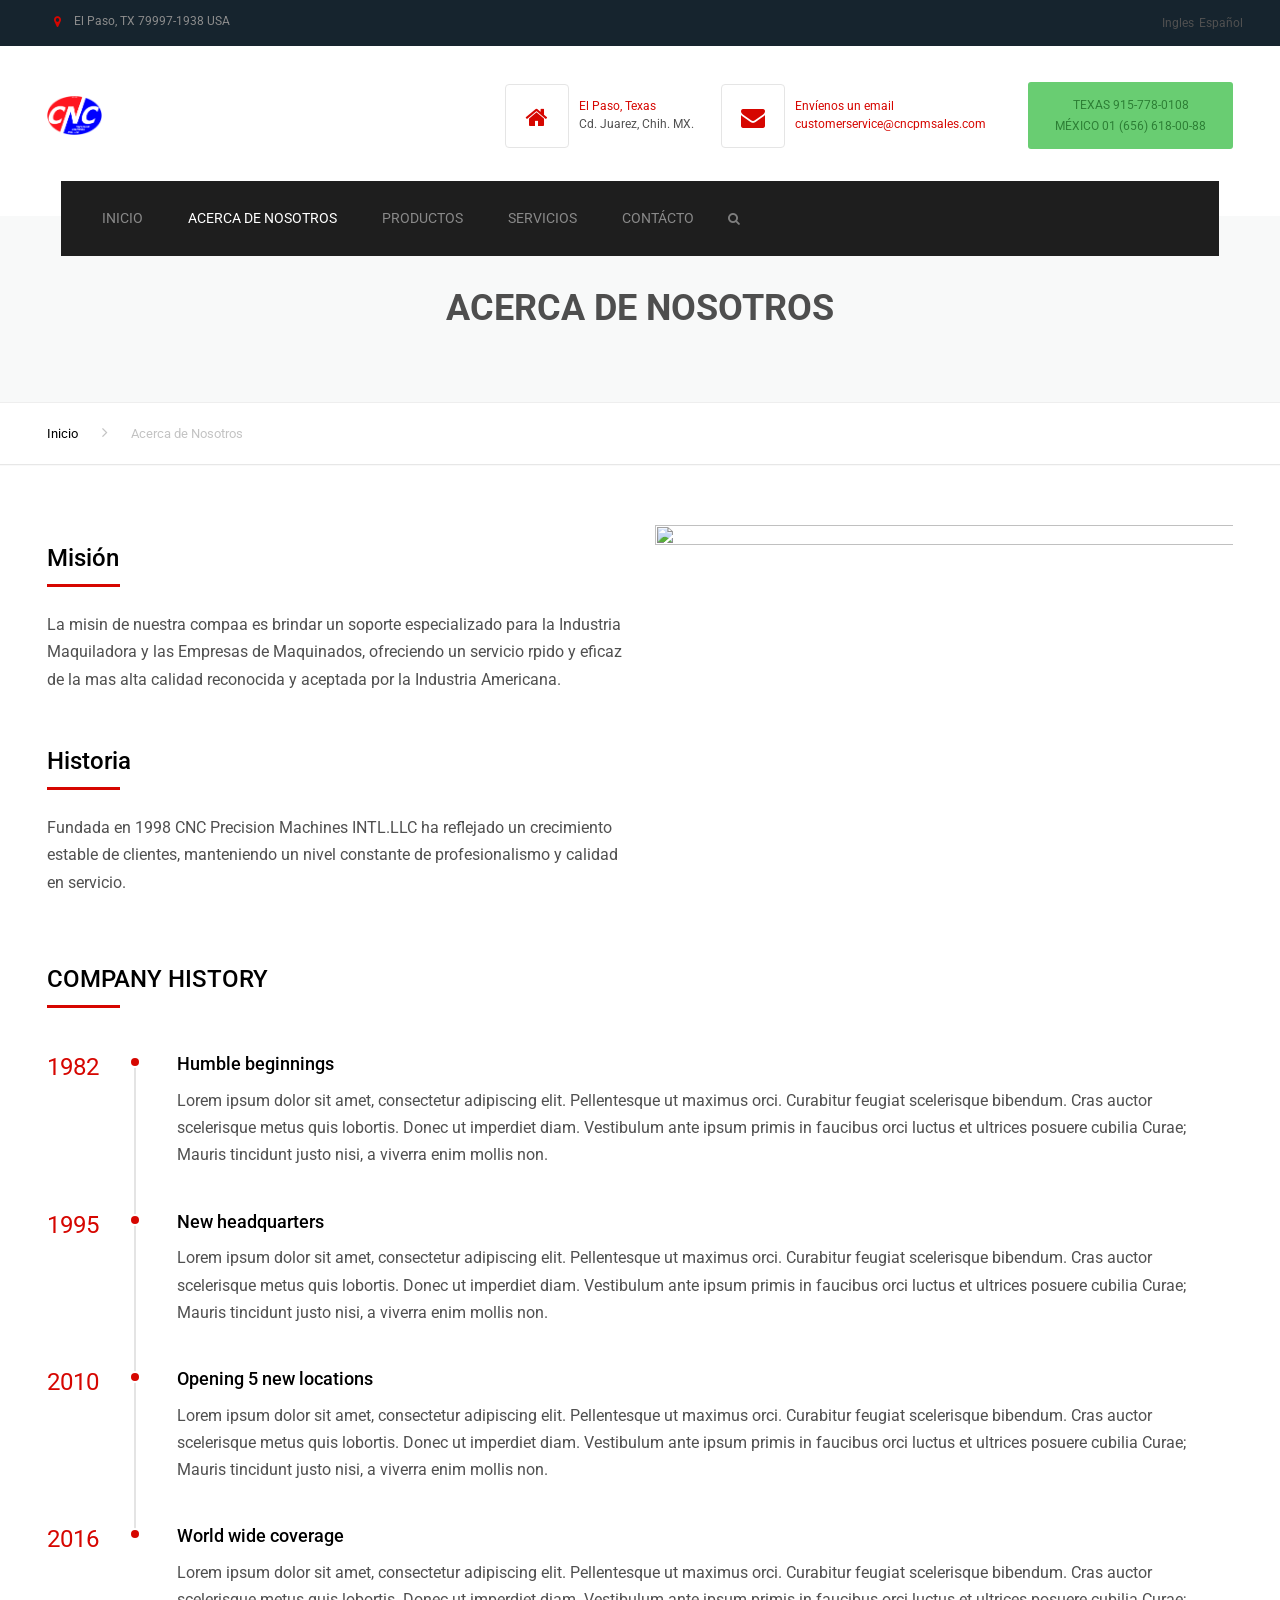
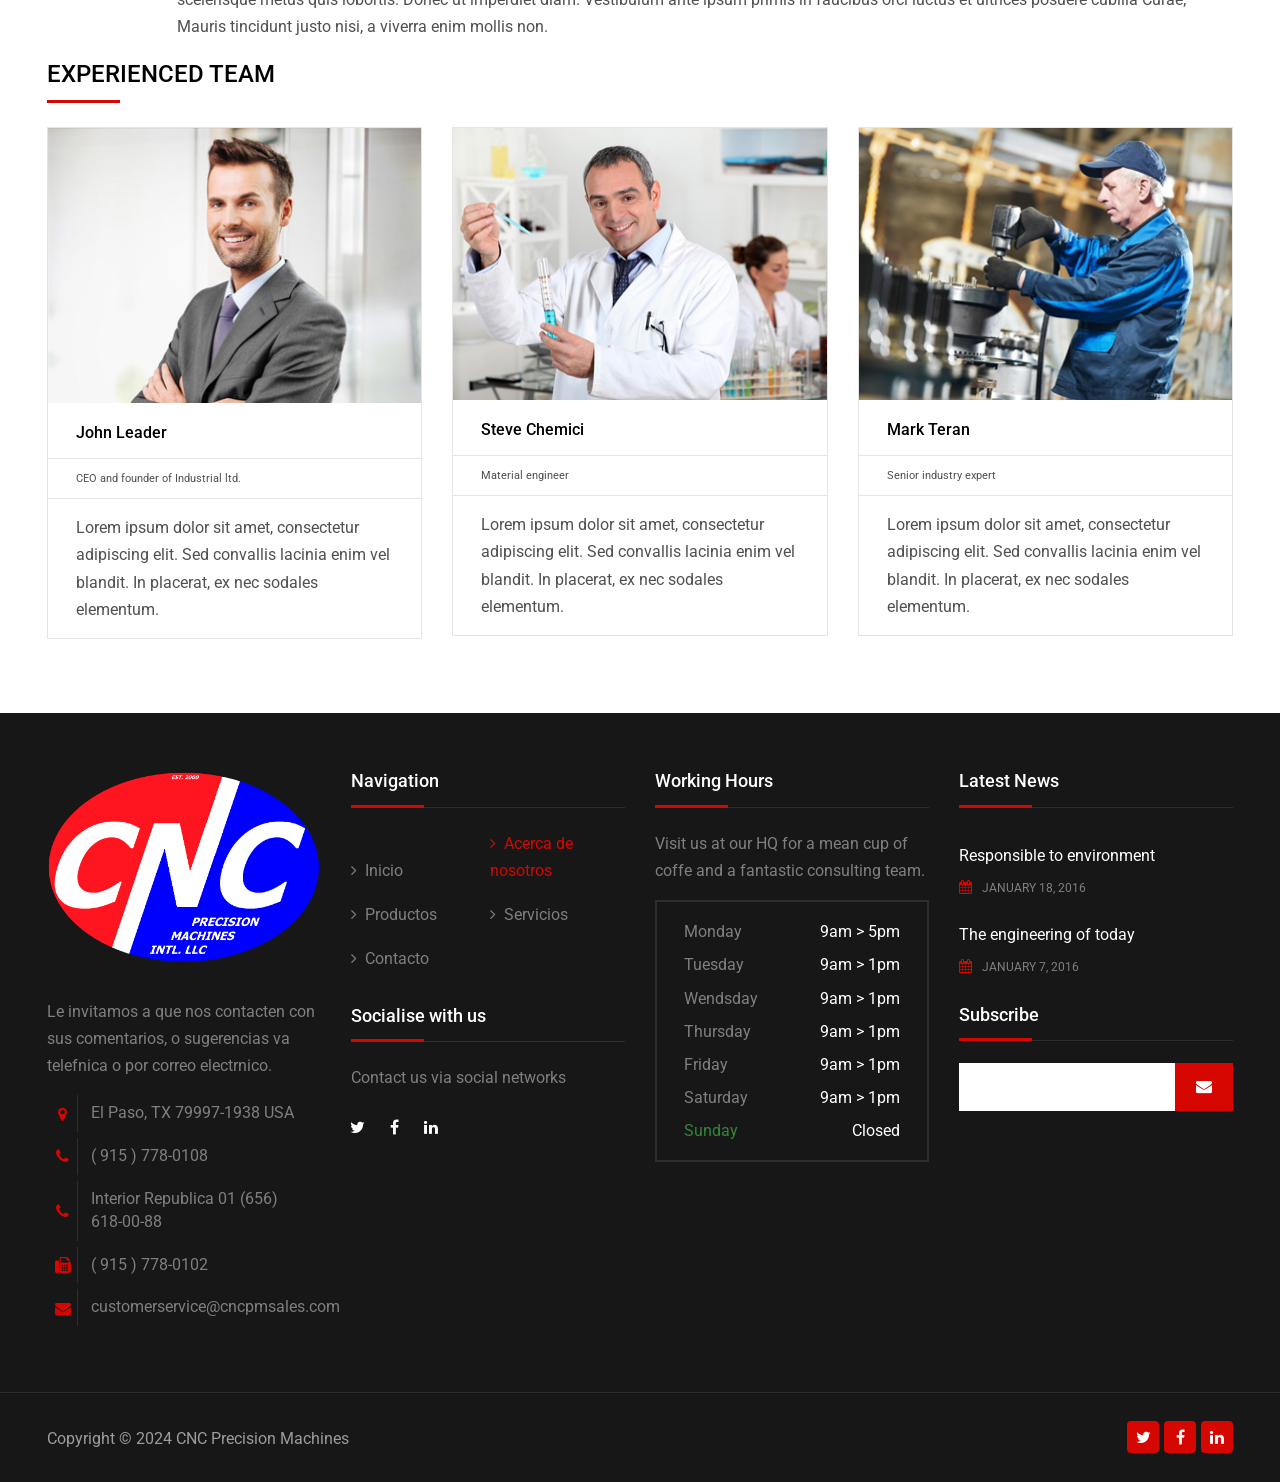
==== commit 768fa160: "Remove old web developer references, update copyright to CNC Precision Machines" ====
--- a/aboutUs.html
+++ b/aboutUs.html
@@ -377,7 +377,7 @@
         <div class="row">
           <div class="col-md-6">
             <div id="text-3" class="widget widget_text">
-              <div class="textwidget">Copyright © 2017 <a href="https://www.markerter.com.mx" target="_blank">markerter.com.mx</a></div>
+              <div class="textwidget">Copyright © 2024 CNC Precision Machines</div>
             </div>
           </div>
           <div class="col-md-6 text-right">
